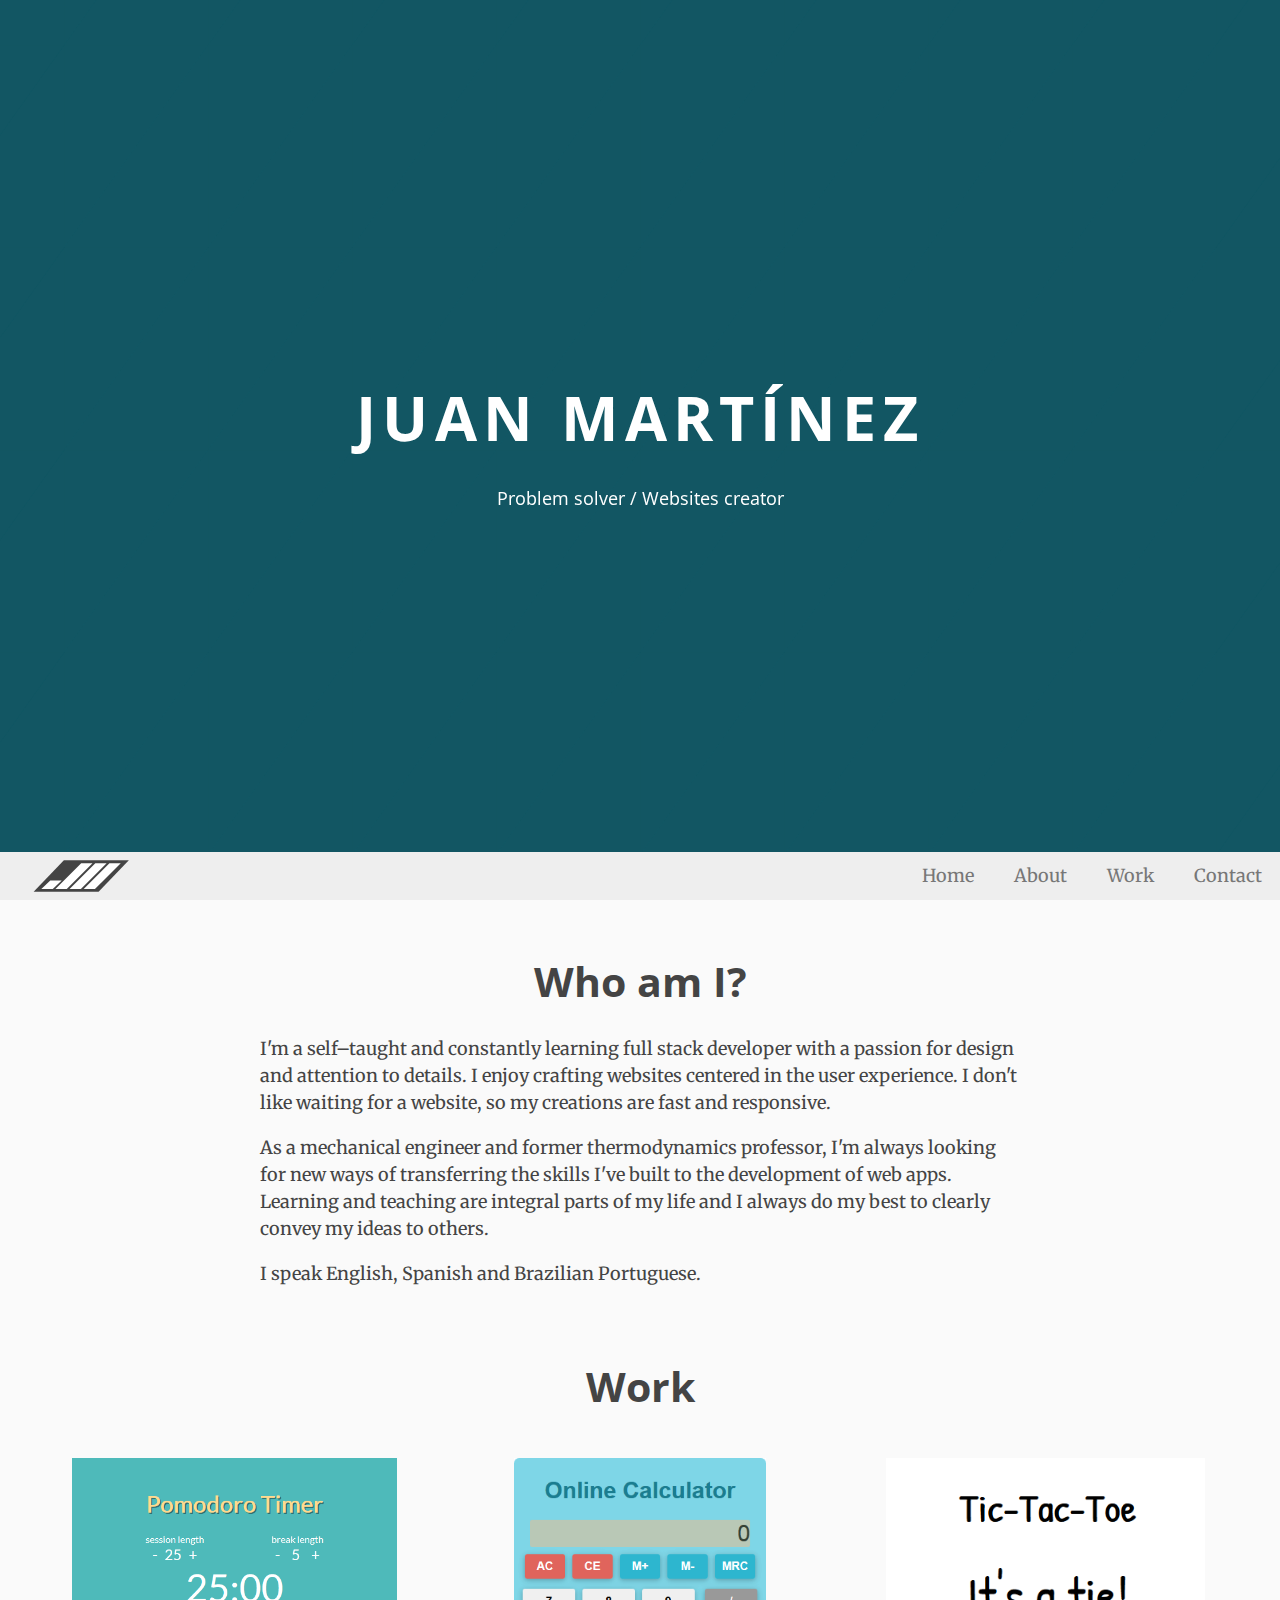
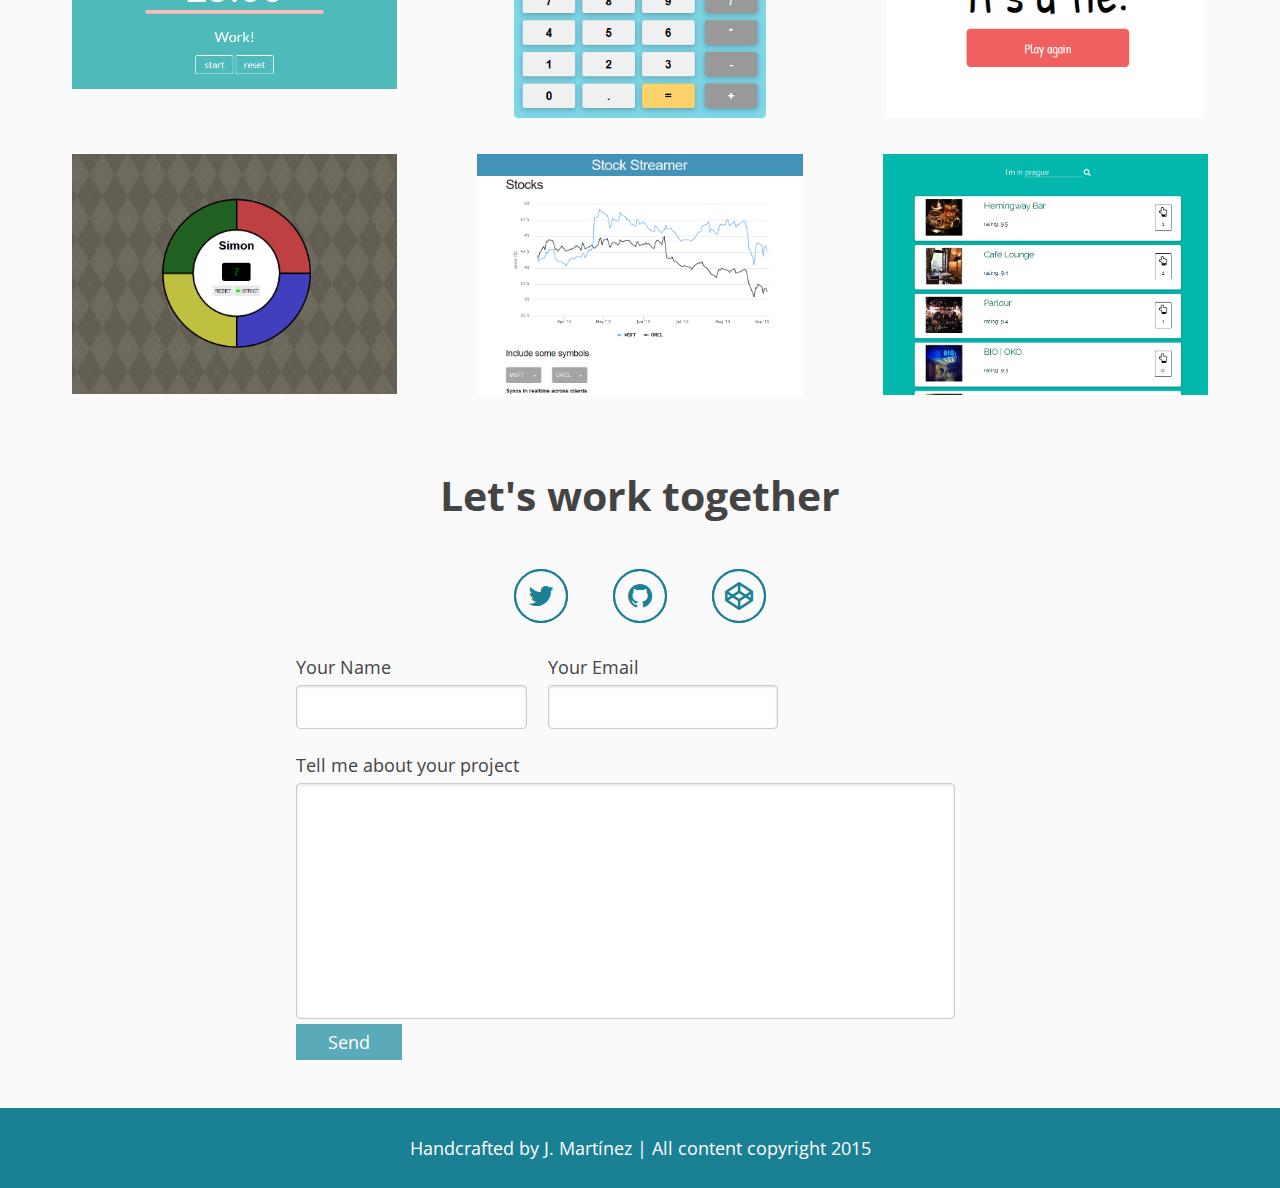
==== index.html @ 4011b350 "first commit" ====
<!DOCTYPE html>
<html>

  <head>
  <meta charset="utf-8">
  <meta http-equiv="X-UA-Compatible" content="IE=edge">
  <meta name="viewport" content="width=device-width, initial-scale=1">

  <title>Juan Martínez</title>
  <meta name="description" content="Portfolio of Juan Martínez. Problem Solver, full stack developer.
">

  <link rel="stylesheet" href="/css/styles.css">
  <!--[if lte IE 8]>
    <link rel="stylesheet" href="http://yui.yahooapis.com/pure/0.6.0/grids-responsive-old-ie-min.css">
  <![endif]-->
  <!--[if gt IE 8]><!-->
    <link rel="stylesheet" href="/css/grids-responsive-min.css">
  <!--<![endif]-->
  <!--link href='https://fonts.googleapis.com/css?family=PT+Serif|Open+Sans:400,700' rel='stylesheet' type='text/css'-->
  <link href='https://fonts.googleapis.com/css?family=Merriweather:300|Open+Sans:400,700' rel='stylesheet' type='text/css'>
  <link rel="canonical" href="http://yourdomain.com/">
  <link rel="alternate" type="application/rss+xml" title="Juan Martínez" href="http://yourdomain.com/feed.xml" />
</head>


  <body>

    <header>
  <div id="container" class="container">
    <div id="output" class="container"></div>
  </div>
  <div class="banner-overlay">
    <div class="banner">
      <h1 class="name">Juan Martínez</h1>
      <p>
        Problem solver / Websites creator
      </p>
    </div>
  </div>
</header>

    <!--div class="page-content"-->
      <div class="wrapper">
        <div class="main">
  <input type="checkbox" id="menu"/>
  <label class="menu-button" for="menu"></label>
  <div class="navbar-spacer"></div>
  <nav class="navbar pure-menu pure-menu-horizontal">
    <ul class="pure-menu-list">
      <li class="pure-menu-item"><a href="#" class="pure-menu-link">Home</a></li>
      <li class="pure-menu-item"><a href="#about" class="pure-menu-link">About</a></li>
      <li class="pure-menu-item"><a href="#work" class="pure-menu-link">Work</a></li>
      <li class="pure-menu-item"><a href="#contact" class="pure-menu-link">Contact</a></li>
    </ul>
    <a href="#"> <svg id="svg2" xmlns="http://www.w3.org/2000/svg" height="54.133" width="162.53" xmlns:xlink="http://www.w3.org/1999/xlink" viewBox="0 0 162.52621 54.132851">
 <g id="layer1" transform="translate(-22.409 -928.21)">
  <rect id="logobg" transform="matrix(1 0 -.69126 .72261 0 0)" height="74.041" width="109.87" stroke="#000" y="1285" x="962.57" stroke-width=".87259"/>
  <rect id="logobar" fill-rule="evenodd" transform="matrix(1 0 -.70455 .70966 0 0)" height="61.839" width="19.128" y="1315.5" x="1030.4" fill="#fff"/>
  <use id="use3367" xlink:href="#logobar" transform="translate(23.878 .0000041703)" height="100%" width="100%" y="0" x="0"/>
  <use id="use3371" xlink:href="#logobar" transform="matrix(1.0104 0 .65918 .33476 -668.79 650.21)" height="100%" width="100%" y="0" x="0" stroke-width="1.7195"/>
  <use id="use3375" xlink:href="#logobar" transform="translate(47.757 .0000041703)" height="100%" width="100%" y="0" x="0"/>
 </g>
</svg>
 </a>
  </nav>

  <section class="pure-g content">
  <div class="pure-u-1">
    <h2 id="about">Who am I?</h2>
      <p>
        I'm a self–taught and constantly learning full stack developer with a
        passion for design and attention to details. I enjoy crafting websites
        centered in the user experience. I don't like waiting for a website,
        so my creations are fast and responsive.
      </p>
      <p>
        As a mechanical engineer and former thermodynamics professor, I'm always
        looking for new ways of transferring the skills I've built to the development
        of web apps. Learning and teaching are integral parts of my life and
        I always do my best to clearly convey my ideas to others.
      </p>
      <p>
        I speak English, Spanish and Brazilian Portuguese.
      </p>
  </div>
</section>

  <section class="pure-g">
  <div class="pure-u-1">
    <h2 id="work">Work</h2>
  </div>

  <div class="work pure-g">
    
    <div class="pure-u-1 pure-u-md-1-2 pure-u-lg-1-3">
      <figure>
        <a href="http://codepen.io/jbmartinez/full/bdORzL">
          <img src="assets/img/demos/pomodoro.png" alt="Pomodoro timer" class="pure-img" />
          <figcaption>Pomodoro timer</figcaption>
        </a>
      </figure>
    </div>
    
    <div class="pure-u-1 pure-u-md-1-2 pure-u-lg-1-3">
      <figure>
        <a href="http://codepen.io/jbmartinez/full/rVPJLM">
          <img src="assets/img/demos/calculator.png" alt="On line calculator" class="pure-img" />
          <figcaption>On line calculator</figcaption>
        </a>
      </figure>
    </div>
    
    <div class="pure-u-1 pure-u-md-1-2 pure-u-lg-1-3">
      <figure>
        <a href="http://codepen.io/jbmartinez/full/rVbvbg">
          <img src="assets/img/demos/tic-tac-toe2.png" alt="Tic-tac-toe game" class="pure-img" />
          <figcaption>Tic-tac-toe game</figcaption>
        </a>
      </figure>
    </div>
    
    <div class="pure-u-1 pure-u-md-1-2 pure-u-lg-1-3">
      <figure>
        <a href="http://codepen.io/jbmartinez/full/xGNBVq">
          <img src="assets/img/demos/simon.png" alt="Simon game clone" class="pure-img" />
          <figcaption>Simon game clone</figcaption>
        </a>
      </figure>
    </div>
    
    <div class="pure-u-1 pure-u-md-1-2 pure-u-lg-1-3">
      <figure>
        <a href="http://fcc-stockstreamer.herokuapp.com">
          <img src="assets/img/demos/stocks.png" alt="Stock market" class="pure-img" />
          <figcaption>Stock market</figcaption>
        </a>
      </figure>
    </div>
    
    <div class="pure-u-1 pure-u-md-1-2 pure-u-lg-1-3">
      <figure>
        <a href="http://fcc-wgotonight.herokuapp.com/">
          <img src="assets/img/demos/wgot.png" alt="Social nightlife app" class="pure-img" />
          <figcaption>Social nightlife app</figcaption>
        </a>
      </figure>
    </div>
    
  </div>
</section>
  
  <section class="contact content pure-g">
  <div class="pure-u-1">
    <h2 id="contact">Let's work together</h2>
    <div class="social-links">
      
      <a href="https://twitter.com/_jmartinez" class="icon-twitter"></a>
      
      <a href="https://github.com/jbmartinez" class="icon-github"></a>
      
      <a href="http://codepen.io/jbmartinez" class="icon-codepen"></a>
      
    </div>

    <form class="contact-form pure-form pure-form-stacked" id="contactform" method="POST">
      <div class="pure-g">
        <fieldset>
          <div class="pure-u-1 pure-u-md-1-2">
            <label for="name">Your Name</label>
            <input type="text" name="name" id="name" class="pure-u-22-24">
          </div>
          <div class="pure-u-1 pure-u-md-1-2">
            <label for="email">Your Email</label>
            <input type="email" name="_replyto" id="email" class="pure-u-22-24">
          </div>
        </fieldset>
        <div class="pure-u-1">
          <label for="message">Tell me about your project</label>
          <textarea name="message" id="message" rows="8" class="pure-u-23-24"></textarea>
        </div>
        <input type="hidden" name="_subject" value="Project proposal" />
        <input type="text" name="_gotcha" style="display:none" />
        <input type="submit" value="Send">
      </div>
    </form>
    <script>
      (function() {
        var contactform =  document.getElementById('contactform');
        contactform.setAttribute('action', '//formspree.io/' + 'jbm.public' + '@' + 'yahoo' + '.' + 'com');
      })();
    </script>
  </div>
</section>

</div>

      </div>
    <!--/div-->

    <footer>
  <p class="copyright">Handcrafted by J. Martínez | All content copyright 2015</p>
</footer>

    <script src="https://cdnjs.cloudflare.com/ajax/libs/jquery/2.1.3/jquery.min.js" charset="utf-8"></script>
    <script type="text/javascript" src="/assets/js/script.js"></script>

  </body>

</html>
---- css/styles.css ----
/*! normalize.css v3.0.2 | MIT License | git.io/normalize */html{font-family:sans-serif;-ms-text-size-adjust:100%;-webkit-text-size-adjust:100%}body{margin:0}article,aside,details,figcaption,figure,footer,header,hgroup,main,menu,nav,section,summary{display:block}audio,canvas,progress,video{display:inline-block;vertical-align:baseline}audio:not([controls]){display:none;height:0}[hidden],template{display:none}a{background-color:transparent}a:active,a:hover{outline:0}abbr[title]{border-bottom:1px dotted}b,strong{font-weight:bold}dfn{font-style:italic}h1{font-size:2em;margin:0.67em 0}mark{background:#ff0;color:#000}small{font-size:80%}sub,sup{font-size:75%;line-height:0;position:relative;vertical-align:baseline}sup{top:-0.5em}sub{bottom:-0.25em}img{border:0}svg:not(:root){overflow:hidden}figure{margin:1em 40px}hr{-moz-box-sizing:content-box;box-sizing:content-box;height:0}pre{overflow:auto}code,kbd,pre,samp{font-family:monospace, monospace;font-size:1em}button,input,optgroup,select,textarea{color:inherit;font:inherit;margin:0}button{overflow:visible}button,select{text-transform:none}button,html input[type="button"],input[type="reset"],input[type="submit"]{-webkit-appearance:button;cursor:pointer}button[disabled],html input[disabled]{cursor:default}button::-moz-focus-inner,input::-moz-focus-inner{border:0;padding:0}input{line-height:normal}input[type="checkbox"],input[type="radio"]{-moz-box-sizing:border-box;box-sizing:border-box;padding:0}input[type="number"]::-webkit-inner-spin-button,input[type="number"]::-webkit-outer-spin-button{height:auto}input[type="search"]{-webkit-appearance:textfield;-moz-box-sizing:content-box;box-sizing:content-box}input[type="search"]::-webkit-search-cancel-button,input[type="search"]::-webkit-search-decoration{-webkit-appearance:none}fieldset{border:1px solid #c0c0c0;margin:0 2px;padding:0.35em 0.625em 0.75em}legend{border:0;padding:0}textarea{overflow:auto}optgroup{font-weight:bold}table{border-collapse:collapse;border-spacing:0}td,th{padding:0}.hidden,[hidden]{display:none !important}.pure-img{max-width:100%;height:auto;display:block}.pure-u-1,.pure-u-1-1,.pure-u-1-2,.pure-u-1-3,.pure-u-2-3,.pure-u-1-4,.pure-u-3-4,.pure-u-1-5,.pure-u-2-5,.pure-u-3-5,.pure-u-4-5,.pure-u-5-5,.pure-u-1-6,.pure-u-5-6,.pure-u-1-8,.pure-u-3-8,.pure-u-5-8,.pure-u-7-8,.pure-u-1-12,.pure-u-5-12,.pure-u-7-12,.pure-u-11-12,.pure-u-1-24,.pure-u-2-24,.pure-u-3-24,.pure-u-4-24,.pure-u-5-24,.pure-u-6-24,.pure-u-7-24,.pure-u-8-24,.pure-u-9-24,.pure-u-10-24,.pure-u-11-24,.pure-u-12-24,.pure-u-13-24,.pure-u-14-24,.pure-u-15-24,.pure-u-16-24,.pure-u-17-24,.pure-u-18-24,.pure-u-19-24,.pure-u-20-24,.pure-u-21-24,.pure-u-22-24,.pure-u-23-24,.pure-u-24-24{display:inline-block;*display:inline;zoom:1;letter-spacing:normal;word-spacing:normal;vertical-align:top;text-rendering:auto}.pure-u-1-24{width:4.1667%;*width:4.1357%}.pure-u-1-12,.pure-u-2-24{width:8.3333%;*width:8.3023%}.pure-u-1-8,.pure-u-3-24{width:12.5%;*width:12.469%}.pure-u-1-6,.pure-u-4-24{width:16.6667%;*width:16.6357%}.pure-u-1-5{width:20%;*width:19.969%}.pure-u-5-24{width:20.8333%;*width:20.8023%}.pure-u-1-4,.pure-u-6-24{width:25%;*width:24.969%}.pure-u-7-24{width:29.1667%;*width:29.1357%}.pure-u-1-3,.pure-u-8-24{width:33.3333%;*width:33.3023%}.pure-u-3-8,.pure-u-9-24{width:37.5%;*width:37.469%}.pure-u-2-5{width:40%;*width:39.969%}.pure-u-5-12,.pure-u-10-24{width:41.6667%;*width:41.6357%}.pure-u-11-24{width:45.8333%;*width:45.8023%}.pure-u-1-2,.pure-u-12-24{width:50%;*width:49.969%}.pure-u-13-24{width:54.1667%;*width:54.1357%}.pure-u-7-12,.pure-u-14-24{width:58.3333%;*width:58.3023%}.pure-u-3-5{width:60%;*width:59.969%}.pure-u-5-8,.pure-u-15-24{width:62.5%;*width:62.469%}.pure-u-2-3,.pure-u-16-24{width:66.6667%;*width:66.6357%}.pure-u-17-24{width:70.8333%;*width:70.8023%}.pure-u-3-4,.pure-u-18-24{width:75%;*width:74.969%}.pure-u-19-24{width:79.1667%;*width:79.1357%}.pure-u-4-5{width:80%;*width:79.969%}.pure-u-5-6,.pure-u-20-24{width:83.3333%;*width:83.3023%}.pure-u-7-8,.pure-u-21-24{width:87.5%;*width:87.469%}.pure-u-11-12,.pure-u-22-24{width:91.6667%;*width:91.6357%}.pure-u-23-24{width:95.8333%;*width:95.8023%}.pure-u-1,.pure-u-1-1,.pure-u-5-5,.pure-u-24-24{width:100%}.pure-g{letter-spacing:-0.31em;*letter-spacing:normal;*word-spacing:-0.43em;text-rendering:optimizespeed;font-family:FreeSans,Arimo,"Droid Sans",Helvetica,Arial,sans-serif;display:-webkit-flex;-webkit-flex-flow:row wrap;display:-ms-flexbox;-ms-flex-flow:row wrap;-ms-align-content:flex-start;-webkit-align-content:flex-start;-ms-flex-line-pack:start;align-content:flex-start}.opera-only :-o-prefocus,.pure-g{word-spacing:-0.43em}.pure-u{display:inline-block;*display:inline;zoom:1;letter-spacing:normal;word-spacing:normal;vertical-align:top;text-rendering:auto}.pure-g [class*="pure-u"]{font-family:sans-serif}.pure-form input[type="text"],.pure-form input[type="password"],.pure-form input[type="email"],.pure-form input[type="url"],.pure-form input[type="date"],.pure-form input[type="month"],.pure-form input[type="time"],.pure-form input[type="datetime"],.pure-form input[type="datetime-local"],.pure-form input[type="week"],.pure-form input[type="number"],.pure-form input[type="search"],.pure-form input[type="tel"],.pure-form input[type="color"],.pure-form select,.pure-form textarea{padding:0.5em 0.6em;display:inline-block;border:1px solid #ccc;box-shadow:inset 0 1px 3px #ddd;border-radius:4px;vertical-align:middle;-moz-box-sizing:border-box;box-sizing:border-box}.pure-form input:not([type]){padding:0.5em 0.6em;display:inline-block;border:1px solid #ccc;box-shadow:inset 0 1px 3px #ddd;border-radius:4px;-moz-box-sizing:border-box;box-sizing:border-box}.pure-form input[type="color"]{padding:0.2em 0.5em}.pure-form input[type="text"]:focus,.pure-form input[type="password"]:focus,.pure-form input[type="email"]:focus,.pure-form input[type="url"]:focus,.pure-form input[type="date"]:focus,.pure-form input[type="month"]:focus,.pure-form input[type="time"]:focus,.pure-form input[type="datetime"]:focus,.pure-form input[type="datetime-local"]:focus,.pure-form input[type="week"]:focus,.pure-form input[type="number"]:focus,.pure-form input[type="search"]:focus,.pure-form input[type="tel"]:focus,.pure-form input[type="color"]:focus,.pure-form select:focus,.pure-form textarea:focus{outline:0;border-color:#129fea}.pure-form input:not([type]):focus{outline:0;border-color:#129fea}.pure-form input[type="file"]:focus,.pure-form input[type="radio"]:focus,.pure-form input[type="checkbox"]:focus{outline:thin solid #129fea;outline:1px auto #129fea}.pure-form .pure-checkbox,.pure-form .pure-radio{margin:0.5em 0;display:block}.pure-form input[type="text"][disabled],.pure-form input[type="password"][disabled],.pure-form input[type="email"][disabled],.pure-form input[type="url"][disabled],.pure-form input[type="date"][disabled],.pure-form input[type="month"][disabled],.pure-form input[type="time"][disabled],.pure-form input[type="datetime"][disabled],.pure-form input[type="datetime-local"][disabled],.pure-form input[type="week"][disabled],.pure-form input[type="number"][disabled],.pure-form input[type="search"][disabled],.pure-form input[type="tel"][disabled],.pure-form input[type="color"][disabled],.pure-form select[disabled],.pure-form textarea[disabled]{cursor:not-allowed;background-color:#eaeded;color:#cad2d3}.pure-form input:not([type])[disabled]{cursor:not-allowed;background-color:#eaeded;color:#cad2d3}.pure-form input[readonly],.pure-form select[readonly],.pure-form textarea[readonly]{background-color:#eee;color:#777;border-color:#ccc}.pure-form input:focus:invalid,.pure-form textarea:focus:invalid,.pure-form select:focus:invalid{color:#b94a48;border-color:#e9322d}.pure-form input[type="file"]:focus:invalid:focus,.pure-form input[type="radio"]:focus:invalid:focus,.pure-form input[type="checkbox"]:focus:invalid:focus{outline-color:#e9322d}.pure-form select{height:2.25em;border:1px solid #ccc;background-color:white}.pure-form select[multiple]{height:auto}.pure-form label{margin:0.5em 0 0.2em}.pure-form fieldset{margin:0;padding:0.35em 0 0.75em;border:0}.pure-form legend{display:block;width:100%;padding:0.3em 0;margin-bottom:0.3em;color:#333;border-bottom:1px solid #e5e5e5}.pure-form-stacked input[type="text"],.pure-form-stacked input[type="password"],.pure-form-stacked input[type="email"],.pure-form-stacked input[type="url"],.pure-form-stacked input[type="date"],.pure-form-stacked input[type="month"],.pure-form-stacked input[type="time"],.pure-form-stacked input[type="datetime"],.pure-form-stacked input[type="datetime-local"],.pure-form-stacked input[type="week"],.pure-form-stacked input[type="number"],.pure-form-stacked input[type="search"],.pure-form-stacked input[type="tel"],.pure-form-stacked input[type="color"],.pure-form-stacked input[type="file"],.pure-form-stacked select,.pure-form-stacked label,.pure-form-stacked textarea{display:block;margin:0.25em 0}.pure-form-stacked input:not([type]){display:block;margin:0.25em 0}.pure-form-aligned input,.pure-form-aligned textarea,.pure-form-aligned select,.pure-form-aligned .pure-help-inline,.pure-form-message-inline{display:inline-block;*display:inline;*zoom:1;vertical-align:middle}.pure-form-aligned textarea{vertical-align:top}.pure-form-aligned .pure-control-group{margin-bottom:0.5em}.pure-form-aligned .pure-control-group label{text-align:right;display:inline-block;vertical-align:middle;width:10em;margin:0 1em 0 0}.pure-form-aligned .pure-controls{margin:1.5em 0 0 11em}.pure-form input.pure-input-rounded,.pure-form .pure-input-rounded{border-radius:2em;padding:0.5em 1em}.pure-form .pure-group fieldset{margin-bottom:10px}.pure-form .pure-group input,.pure-form .pure-group textarea{display:block;padding:10px;margin:0 0 -1px;border-radius:0;position:relative;top:-1px}.pure-form .pure-group input:focus,.pure-form .pure-group textarea:focus{z-index:3}.pure-form .pure-group input:first-child,.pure-form .pure-group textarea:first-child{top:1px;border-radius:4px 4px 0 0;margin:0}.pure-form .pure-group input:first-child:last-child,.pure-form .pure-group textarea:first-child:last-child{top:1px;border-radius:4px;margin:0}.pure-form .pure-group input:last-child,.pure-form .pure-group textarea:last-child{top:-2px;border-radius:0 0 4px 4px;margin:0}.pure-form .pure-group button{margin:0.35em 0}.pure-form .pure-input-1{width:100%}.pure-form .pure-input-3-4{width:75%}.pure-form .pure-input-2-3{width:66%}.pure-form .pure-input-1-2{width:50%}.pure-form .pure-input-1-3{width:33%}.pure-form .pure-input-1-4{width:25%}.pure-form .pure-help-inline,.pure-form-message-inline{display:inline-block;padding-left:0.3em;color:#666;vertical-align:middle;font-size:0.875em}.pure-form-message{display:block;color:#666;font-size:0.875em}@media only screen and (max-width: 480px){.pure-form button[type="submit"]{margin:0.7em 0 0}.pure-form input:not([type]),.pure-form input[type="text"],.pure-form input[type="password"],.pure-form input[type="email"],.pure-form input[type="url"],.pure-form input[type="date"],.pure-form input[type="month"],.pure-form input[type="time"],.pure-form input[type="datetime"],.pure-form input[type="datetime-local"],.pure-form input[type="week"],.pure-form input[type="number"],.pure-form input[type="search"],.pure-form input[type="tel"],.pure-form input[type="color"],.pure-form label{margin-bottom:0.3em;display:block}.pure-group input[type="text"],.pure-group input[type="password"],.pure-group input:not([type]),.pure-group input[type="email"],.pure-group input[type="url"],.pure-group input[type="date"],.pure-group input[type="month"],.pure-group input[type="time"],.pure-group input[type="datetime"],.pure-group input[type="datetime-local"],.pure-group input[type="week"],.pure-group input[type="number"],.pure-group input[type="search"],.pure-group input[type="tel"],.pure-group input[type="color"]{margin-bottom:0}.pure-form-aligned .pure-control-group label{margin-bottom:0.3em;text-align:left;display:block;width:100%}.pure-form-aligned .pure-controls{margin:1.5em 0 0 0}.pure-form .pure-help-inline,.pure-form-message-inline,.pure-form-message{display:block;font-size:0.75em;padding:0.2em 0 0.8em}}.pure-menu{-moz-box-sizing:border-box;box-sizing:border-box}.pure-menu-fixed{position:fixed;left:0;top:0;z-index:3}.pure-menu-list,.pure-menu-item{position:relative}.pure-menu-list{list-style:none;margin:0;padding:0}.pure-menu-item{padding:0;margin:0;height:100%}.pure-menu-link,.pure-menu-heading{display:block;text-decoration:none;white-space:nowrap}.pure-menu-horizontal{width:100%;white-space:nowrap}.pure-menu-horizontal .pure-menu-list{display:inline-block;float:right}.pure-menu-horizontal .pure-menu-item,.pure-menu-horizontal .pure-menu-heading,.pure-menu-horizontal .pure-menu-separator{display:inline-block;*display:inline;zoom:1;vertical-align:middle}.pure-menu-separator{background-color:#ccc;height:1px;margin:.3em 0}.pure-menu-horizontal .pure-menu-separator{width:1px;height:1.3em;margin:0 0.3em}.pure-menu-heading{text-transform:uppercase;color:#565d64}.pure-menu-link{color:#777}.pure-menu-children{background-color:#fff}.pure-menu-link,.pure-menu-disabled,.pure-menu-heading{padding:.5em 1em}.pure-menu-disabled{opacity:.5}.pure-menu-disabled .pure-menu-link:hover{background-color:transparent}.pure-menu-active>.pure-menu-link,.pure-menu-link:hover,.pure-menu-link:focus{background-color:#eee}.pure-menu-selected .pure-menu-link,.pure-menu-selected .pure-menu-link:visited{color:#000}body{font-size:1.125rem;line-height:1.6875rem;-webkit-font-variant-ligatures:common-ligatures;-moz-font-variant-ligatures:common-ligatures;font-variant-ligatures:common-ligatures}h1{font-size:3.8125rem;line-height:5.0625rem;margin-top:3.375rem;margin-bottom:1.6875rem}h2{font-size:2.5625rem;line-height:3.375rem;margin-top:3.375rem;margin-bottom:1.6875rem}h3{font-size:1.6875rem;line-height:1.6875rem;margin-top:1.6875rem;margin-bottom:1.6875rem}h4{font-size:1.125rem;line-height:1.6875rem;margin-top:1.6875rem;margin-bottom:1.6875rem}@media screen and (max-width: 768px){body{font-size:1rem;line-height:1.5rem}h1{font-size:3.375rem;line-height:4.5rem;margin-top:3rem;margin-bottom:1.5rem}h2{font-size:2.25rem;line-height:3rem;margin-top:3rem;margin-bottom:1.5rem}h3{font-size:1.5rem;line-height:1.5rem;margin-top:1.5rem;margin-bottom:1.5rem}h4{font-size:1rem;line-height:1.5rem;margin-top:1.5rem;margin-bottom:1.5rem}}#menu{display:none}.navbar,.navbar-spacer{display:block;width:100%;height:3rem;background:#eee;z-index:99;border-top:1px solid #eee;border-bottom:1px solid #eee}.navbar svg{margin-top:0.4em;height:2rem}.navbar svg #logobg{fill:#444;stroke:none}.navbar-spacer{display:none}.has-docked-nav .navbar{position:fixed;top:0;left:0}.has-docked-nav .navbar-spacer{display:block}@media screen and (max-width: 768px){.navbar{visibility:hidden}.navbar-spacer{display:none}.navbar svg{display:none}.pure-menu-list{position:absolute;top:50%;left:50%;-webkit-transform:translate(-50%, -50%);-ms-transform:translate(-50%, -50%);transform:translate(-50%, -50%)}.pure-menu-item{display:block !important;text-transform:uppercase;text-align:center;font-size:1.6875rem}.menu-button{position:fixed;top:2rem;right:1rem;z-index:300}.menu-button,.menu-button:before,.menu-button:after{cursor:pointer;border-radius:1px;height:4px;width:28px;background:#444;display:block;content:"";-webkit-transition:all 0.3s ease-in-out;transition:all 0.3s ease-in-out}.menu-button:before{top:-8px;position:absolute}.menu-button:after{bottom:-8px;position:absolute}#menu:checked+label{background-color:transparent}#menu:checked+label:before,#menu:checked+label:after{top:0}#menu:checked+label:before{-webkit-transform:rotate(45deg);-ms-transform:rotate(45deg);transform:rotate(45deg)}#menu:checked+label:after{-webkit-transform:rotate(-45deg);-ms-transform:rotate(-45deg);transform:rotate(-45deg)}#menu:checked ~ .navbar{position:fixed;height:auto;top:0;left:0;bottom:0;right:0;visibility:visible}}html,button,input,select,textarea,.pure-g [class*="pure-u"]{font-family:"Open Sans",sans-serif}p,.bar,ul,ol{font-family:"Merriweather",Georgia,serif}h2{text-align:center}header{background:#1A8094;z-index:-5;text-align:center;position:fixed;height:calc(100vh - 3rem);width:100%;max-width:1520px;color:#fff}@media screen and (max-width: 768px){header{height:100vh}}.banner-overlay{position:relative;display:block;height:100%;width:100%}.banner{position:absolute;left:50%;top:50%;-webkit-transform:translate(-50%, -50%);-ms-transform:translate(-50%, -50%);transform:translate(-50%, -50%)}.banner .name{text-transform:uppercase;letter-spacing:0.1em}.banner p{font-family:"Open Sans",sans-serif}.container{position:fixed;height:100vh;width:100%}.main{position:relative;top:calc(100vh - 3rem);background-color:#FAFAFA;color:#444;padding-bottom:3rem}.main section{padding:0 2rem}@media screen and (max-width: 768px){.main{top:100vh}}.content{max-width:760px;margin:0 auto}.work figure{position:relative;overflow:hidden;cursor:pointer}.work figure img{display:block;max-height:260px;margin:0 auto;-webkit-transform:scale(1);-ms-transform:scale(1);transform:scale(1);-webkit-transition:-webkit-transform 0.3s ease-in-out;transition:transform 0.3s ease-in-out}.work figure figcaption{position:absolute;bottom:10px;left:-100%;background:#000;color:#fff;padding:2px 8px;font-size:14px;-webkit-transition:all 0.3s ease-in-out;transition:all 0.3s ease-in-out}.work figure:hover figcaption{left:0%}.work figure:hover img{-webkit-transform:scale(1.05);-ms-transform:scale(1.05);transform:scale(1.05)}.contact-form{padding:0px 2em}.contact-form textarea{resize:none;word-wrap:break-word}.contact-form [type="submit"]{border:none;outline:none;background:#5AAAB9;color:#fff;padding:0.4rem 2rem;-webkit-transition:all 0.3s;transition:all 0.3s}.contact-form [type="submit"]:hover{background:#1A8094}.social-links{text-align:center}.social-links a{display:inline-block;border:2px solid #1A8094;width:50px;height:50px;line-height:50px;color:#1A8094;border-radius:50%;text-decoration:none;font-size:28px;margin:20px;position:relative}.social-links a:after{content:"";display:block;position:absolute;top:0;left:0;bottom:0;right:0;border:2px solid #1A8094;border-radius:50%;margin:-2px;opacity:1;-webkit-transition:all 0.3s;transition:all 0.3s}.social-links a:hover:after{-webkit-transform:scale(1.5);-ms-transform:scale(1.5);transform:scale(1.5);opacity:0}@font-face{font-family:"icomoon";src:url([data-uri]) format("truetype"),url([data-uri]) format("woff");font-weight:normal;font-style:normal}[class^="icon-"],[class*=" icon-"]{font-family:"icomoon";line-height:1;speak:none;display:block;margin-top:1px;-webkit-font-smoothing:antialiased;-moz-osx-font-smoothing:grayscale}.icon-envelope-o:before{content:"\f003"}.icon-twitter:before{content:"\f099"}.icon-github:before{content:"\f09b"}.icon-google-plus:before{content:"\f0d5"}.icon-linkedin:before{content:"\f0e1"}.icon-youtube-play:before{content:"\f16a"}.icon-codepen:before{content:"\f1cb"}.icon-paper-plane-o:before{content:"\f1d9"}.wrapper{margin-bottom:3rem}footer{position:relative;background:#1A8094;top:calc(100vh - 6rem);height:5rem;width:100%;text-align:center;color:#FFF}footer p{position:relative;-webkit-transform:translateY(-50%);-ms-transform:translateY(-50%);transform:translateY(-50%);top:50%;font-family:"Open Sans",sans-serif}
---- css/grids-responsive-min.css ----
/*!
Pure v0.6.0
Copyright 2014 Yahoo! Inc. All rights reserved.
Licensed under the BSD License.
https://github.com/yahoo/pure/blob/master/LICENSE.md
*/
@media screen and (min-width:35.5em){.pure-u-sm-1,.pure-u-sm-1-1,.pure-u-sm-1-2,.pure-u-sm-1-3,.pure-u-sm-2-3,.pure-u-sm-1-4,.pure-u-sm-3-4,.pure-u-sm-1-5,.pure-u-sm-2-5,.pure-u-sm-3-5,.pure-u-sm-4-5,.pure-u-sm-5-5,.pure-u-sm-1-6,.pure-u-sm-5-6,.pure-u-sm-1-8,.pure-u-sm-3-8,.pure-u-sm-5-8,.pure-u-sm-7-8,.pure-u-sm-1-12,.pure-u-sm-5-12,.pure-u-sm-7-12,.pure-u-sm-11-12,.pure-u-sm-1-24,.pure-u-sm-2-24,.pure-u-sm-3-24,.pure-u-sm-4-24,.pure-u-sm-5-24,.pure-u-sm-6-24,.pure-u-sm-7-24,.pure-u-sm-8-24,.pure-u-sm-9-24,.pure-u-sm-10-24,.pure-u-sm-11-24,.pure-u-sm-12-24,.pure-u-sm-13-24,.pure-u-sm-14-24,.pure-u-sm-15-24,.pure-u-sm-16-24,.pure-u-sm-17-24,.pure-u-sm-18-24,.pure-u-sm-19-24,.pure-u-sm-20-24,.pure-u-sm-21-24,.pure-u-sm-22-24,.pure-u-sm-23-24,.pure-u-sm-24-24{display:inline-block;*display:inline;zoom:1;letter-spacing:normal;word-spacing:normal;vertical-align:top;text-rendering:auto}.pure-u-sm-1-24{width:4.1667%;*width:4.1357%}.pure-u-sm-1-12,.pure-u-sm-2-24{width:8.3333%;*width:8.3023%}.pure-u-sm-1-8,.pure-u-sm-3-24{width:12.5%;*width:12.469%}.pure-u-sm-1-6,.pure-u-sm-4-24{width:16.6667%;*width:16.6357%}.pure-u-sm-1-5{width:20%;*width:19.969%}.pure-u-sm-5-24{width:20.8333%;*width:20.8023%}.pure-u-sm-1-4,.pure-u-sm-6-24{width:25%;*width:24.969%}.pure-u-sm-7-24{width:29.1667%;*width:29.1357%}.pure-u-sm-1-3,.pure-u-sm-8-24{width:33.3333%;*width:33.3023%}.pure-u-sm-3-8,.pure-u-sm-9-24{width:37.5%;*width:37.469%}.pure-u-sm-2-5{width:40%;*width:39.969%}.pure-u-sm-5-12,.pure-u-sm-10-24{width:41.6667%;*width:41.6357%}.pure-u-sm-11-24{width:45.8333%;*width:45.8023%}.pure-u-sm-1-2,.pure-u-sm-12-24{width:50%;*width:49.969%}.pure-u-sm-13-24{width:54.1667%;*width:54.1357%}.pure-u-sm-7-12,.pure-u-sm-14-24{width:58.3333%;*width:58.3023%}.pure-u-sm-3-5{width:60%;*width:59.969%}.pure-u-sm-5-8,.pure-u-sm-15-24{width:62.5%;*width:62.469%}.pure-u-sm-2-3,.pure-u-sm-16-24{width:66.6667%;*width:66.6357%}.pure-u-sm-17-24{width:70.8333%;*width:70.8023%}.pure-u-sm-3-4,.pure-u-sm-18-24{width:75%;*width:74.969%}.pure-u-sm-19-24{width:79.1667%;*width:79.1357%}.pure-u-sm-4-5{width:80%;*width:79.969%}.pure-u-sm-5-6,.pure-u-sm-20-24{width:83.3333%;*width:83.3023%}.pure-u-sm-7-8,.pure-u-sm-21-24{width:87.5%;*width:87.469%}.pure-u-sm-11-12,.pure-u-sm-22-24{width:91.6667%;*width:91.6357%}.pure-u-sm-23-24{width:95.8333%;*width:95.8023%}.pure-u-sm-1,.pure-u-sm-1-1,.pure-u-sm-5-5,.pure-u-sm-24-24{width:100%}}@media screen and (min-width:48em){.pure-u-md-1,.pure-u-md-1-1,.pure-u-md-1-2,.pure-u-md-1-3,.pure-u-md-2-3,.pure-u-md-1-4,.pure-u-md-3-4,.pure-u-md-1-5,.pure-u-md-2-5,.pure-u-md-3-5,.pure-u-md-4-5,.pure-u-md-5-5,.pure-u-md-1-6,.pure-u-md-5-6,.pure-u-md-1-8,.pure-u-md-3-8,.pure-u-md-5-8,.pure-u-md-7-8,.pure-u-md-1-12,.pure-u-md-5-12,.pure-u-md-7-12,.pure-u-md-11-12,.pure-u-md-1-24,.pure-u-md-2-24,.pure-u-md-3-24,.pure-u-md-4-24,.pure-u-md-5-24,.pure-u-md-6-24,.pure-u-md-7-24,.pure-u-md-8-24,.pure-u-md-9-24,.pure-u-md-10-24,.pure-u-md-11-24,.pure-u-md-12-24,.pure-u-md-13-24,.pure-u-md-14-24,.pure-u-md-15-24,.pure-u-md-16-24,.pure-u-md-17-24,.pure-u-md-18-24,.pure-u-md-19-24,.pure-u-md-20-24,.pure-u-md-21-24,.pure-u-md-22-24,.pure-u-md-23-24,.pure-u-md-24-24{display:inline-block;*display:inline;zoom:1;letter-spacing:normal;word-spacing:normal;vertical-align:top;text-rendering:auto}.pure-u-md-1-24{width:4.1667%;*width:4.1357%}.pure-u-md-1-12,.pure-u-md-2-24{width:8.3333%;*width:8.3023%}.pure-u-md-1-8,.pure-u-md-3-24{width:12.5%;*width:12.469%}.pure-u-md-1-6,.pure-u-md-4-24{width:16.6667%;*width:16.6357%}.pure-u-md-1-5{width:20%;*width:19.969%}.pure-u-md-5-24{width:20.8333%;*width:20.8023%}.pure-u-md-1-4,.pure-u-md-6-24{width:25%;*width:24.969%}.pure-u-md-7-24{width:29.1667%;*width:29.1357%}.pure-u-md-1-3,.pure-u-md-8-24{width:33.3333%;*width:33.3023%}.pure-u-md-3-8,.pure-u-md-9-24{width:37.5%;*width:37.469%}.pure-u-md-2-5{width:40%;*width:39.969%}.pure-u-md-5-12,.pure-u-md-10-24{width:41.6667%;*width:41.6357%}.pure-u-md-11-24{width:45.8333%;*width:45.8023%}.pure-u-md-1-2,.pure-u-md-12-24{width:50%;*width:49.969%}.pure-u-md-13-24{width:54.1667%;*width:54.1357%}.pure-u-md-7-12,.pure-u-md-14-24{width:58.3333%;*width:58.3023%}.pure-u-md-3-5{width:60%;*width:59.969%}.pure-u-md-5-8,.pure-u-md-15-24{width:62.5%;*width:62.469%}.pure-u-md-2-3,.pure-u-md-16-24{width:66.6667%;*width:66.6357%}.pure-u-md-17-24{width:70.8333%;*width:70.8023%}.pure-u-md-3-4,.pure-u-md-18-24{width:75%;*width:74.969%}.pure-u-md-19-24{width:79.1667%;*width:79.1357%}.pure-u-md-4-5{width:80%;*width:79.969%}.pure-u-md-5-6,.pure-u-md-20-24{width:83.3333%;*width:83.3023%}.pure-u-md-7-8,.pure-u-md-21-24{width:87.5%;*width:87.469%}.pure-u-md-11-12,.pure-u-md-22-24{width:91.6667%;*width:91.6357%}.pure-u-md-23-24{width:95.8333%;*width:95.8023%}.pure-u-md-1,.pure-u-md-1-1,.pure-u-md-5-5,.pure-u-md-24-24{width:100%}}@media screen and (min-width:64em){.pure-u-lg-1,.pure-u-lg-1-1,.pure-u-lg-1-2,.pure-u-lg-1-3,.pure-u-lg-2-3,.pure-u-lg-1-4,.pure-u-lg-3-4,.pure-u-lg-1-5,.pure-u-lg-2-5,.pure-u-lg-3-5,.pure-u-lg-4-5,.pure-u-lg-5-5,.pure-u-lg-1-6,.pure-u-lg-5-6,.pure-u-lg-1-8,.pure-u-lg-3-8,.pure-u-lg-5-8,.pure-u-lg-7-8,.pure-u-lg-1-12,.pure-u-lg-5-12,.pure-u-lg-7-12,.pure-u-lg-11-12,.pure-u-lg-1-24,.pure-u-lg-2-24,.pure-u-lg-3-24,.pure-u-lg-4-24,.pure-u-lg-5-24,.pure-u-lg-6-24,.pure-u-lg-7-24,.pure-u-lg-8-24,.pure-u-lg-9-24,.pure-u-lg-10-24,.pure-u-lg-11-24,.pure-u-lg-12-24,.pure-u-lg-13-24,.pure-u-lg-14-24,.pure-u-lg-15-24,.pure-u-lg-16-24,.pure-u-lg-17-24,.pure-u-lg-18-24,.pure-u-lg-19-24,.pure-u-lg-20-24,.pure-u-lg-21-24,.pure-u-lg-22-24,.pure-u-lg-23-24,.pure-u-lg-24-24{display:inline-block;*display:inline;zoom:1;letter-spacing:normal;word-spacing:normal;vertical-align:top;text-rendering:auto}.pure-u-lg-1-24{width:4.1667%;*width:4.1357%}.pure-u-lg-1-12,.pure-u-lg-2-24{width:8.3333%;*width:8.3023%}.pure-u-lg-1-8,.pure-u-lg-3-24{width:12.5%;*width:12.469%}.pure-u-lg-1-6,.pure-u-lg-4-24{width:16.6667%;*width:16.6357%}.pure-u-lg-1-5{width:20%;*width:19.969%}.pure-u-lg-5-24{width:20.8333%;*width:20.8023%}.pure-u-lg-1-4,.pure-u-lg-6-24{width:25%;*width:24.969%}.pure-u-lg-7-24{width:29.1667%;*width:29.1357%}.pure-u-lg-1-3,.pure-u-lg-8-24{width:33.3333%;*width:33.3023%}.pure-u-lg-3-8,.pure-u-lg-9-24{width:37.5%;*width:37.469%}.pure-u-lg-2-5{width:40%;*width:39.969%}.pure-u-lg-5-12,.pure-u-lg-10-24{width:41.6667%;*width:41.6357%}.pure-u-lg-11-24{width:45.8333%;*width:45.8023%}.pure-u-lg-1-2,.pure-u-lg-12-24{width:50%;*width:49.969%}.pure-u-lg-13-24{width:54.1667%;*width:54.1357%}.pure-u-lg-7-12,.pure-u-lg-14-24{width:58.3333%;*width:58.3023%}.pure-u-lg-3-5{width:60%;*width:59.969%}.pure-u-lg-5-8,.pure-u-lg-15-24{width:62.5%;*width:62.469%}.pure-u-lg-2-3,.pure-u-lg-16-24{width:66.6667%;*width:66.6357%}.pure-u-lg-17-24{width:70.8333%;*width:70.8023%}.pure-u-lg-3-4,.pure-u-lg-18-24{width:75%;*width:74.969%}.pure-u-lg-19-24{width:79.1667%;*width:79.1357%}.pure-u-lg-4-5{width:80%;*width:79.969%}.pure-u-lg-5-6,.pure-u-lg-20-24{width:83.3333%;*width:83.3023%}.pure-u-lg-7-8,.pure-u-lg-21-24{width:87.5%;*width:87.469%}.pure-u-lg-11-12,.pure-u-lg-22-24{width:91.6667%;*width:91.6357%}.pure-u-lg-23-24{width:95.8333%;*width:95.8023%}.pure-u-lg-1,.pure-u-lg-1-1,.pure-u-lg-5-5,.pure-u-lg-24-24{width:100%}}@media screen and (min-width:80em){.pure-u-xl-1,.pure-u-xl-1-1,.pure-u-xl-1-2,.pure-u-xl-1-3,.pure-u-xl-2-3,.pure-u-xl-1-4,.pure-u-xl-3-4,.pure-u-xl-1-5,.pure-u-xl-2-5,.pure-u-xl-3-5,.pure-u-xl-4-5,.pure-u-xl-5-5,.pure-u-xl-1-6,.pure-u-xl-5-6,.pure-u-xl-1-8,.pure-u-xl-3-8,.pure-u-xl-5-8,.pure-u-xl-7-8,.pure-u-xl-1-12,.pure-u-xl-5-12,.pure-u-xl-7-12,.pure-u-xl-11-12,.pure-u-xl-1-24,.pure-u-xl-2-24,.pure-u-xl-3-24,.pure-u-xl-4-24,.pure-u-xl-5-24,.pure-u-xl-6-24,.pure-u-xl-7-24,.pure-u-xl-8-24,.pure-u-xl-9-24,.pure-u-xl-10-24,.pure-u-xl-11-24,.pure-u-xl-12-24,.pure-u-xl-13-24,.pure-u-xl-14-24,.pure-u-xl-15-24,.pure-u-xl-16-24,.pure-u-xl-17-24,.pure-u-xl-18-24,.pure-u-xl-19-24,.pure-u-xl-20-24,.pure-u-xl-21-24,.pure-u-xl-22-24,.pure-u-xl-23-24,.pure-u-xl-24-24{display:inline-block;*display:inline;zoom:1;letter-spacing:normal;word-spacing:normal;vertical-align:top;text-rendering:auto}.pure-u-xl-1-24{width:4.1667%;*width:4.1357%}.pure-u-xl-1-12,.pure-u-xl-2-24{width:8.3333%;*width:8.3023%}.pure-u-xl-1-8,.pure-u-xl-3-24{width:12.5%;*width:12.469%}.pure-u-xl-1-6,.pure-u-xl-4-24{width:16.6667%;*width:16.6357%}.pure-u-xl-1-5{width:20%;*width:19.969%}.pure-u-xl-5-24{width:20.8333%;*width:20.8023%}.pure-u-xl-1-4,.pure-u-xl-6-24{width:25%;*width:24.969%}.pure-u-xl-7-24{width:29.1667%;*width:29.1357%}.pure-u-xl-1-3,.pure-u-xl-8-24{width:33.3333%;*width:33.3023%}.pure-u-xl-3-8,.pure-u-xl-9-24{width:37.5%;*width:37.469%}.pure-u-xl-2-5{width:40%;*width:39.969%}.pure-u-xl-5-12,.pure-u-xl-10-24{width:41.6667%;*width:41.6357%}.pure-u-xl-11-24{width:45.8333%;*width:45.8023%}.pure-u-xl-1-2,.pure-u-xl-12-24{width:50%;*width:49.969%}.pure-u-xl-13-24{width:54.1667%;*width:54.1357%}.pure-u-xl-7-12,.pure-u-xl-14-24{width:58.3333%;*width:58.3023%}.pure-u-xl-3-5{width:60%;*width:59.969%}.pure-u-xl-5-8,.pure-u-xl-15-24{width:62.5%;*width:62.469%}.pure-u-xl-2-3,.pure-u-xl-16-24{width:66.6667%;*width:66.6357%}.pure-u-xl-17-24{width:70.8333%;*width:70.8023%}.pure-u-xl-3-4,.pure-u-xl-18-24{width:75%;*width:74.969%}.pure-u-xl-19-24{width:79.1667%;*width:79.1357%}.pure-u-xl-4-5{width:80%;*width:79.969%}.pure-u-xl-5-6,.pure-u-xl-20-24{width:83.3333%;*width:83.3023%}.pure-u-xl-7-8,.pure-u-xl-21-24{width:87.5%;*width:87.469%}.pure-u-xl-11-12,.pure-u-xl-22-24{width:91.6667%;*width:91.6357%}.pure-u-xl-23-24{width:95.8333%;*width:95.8023%}.pure-u-xl-1,.pure-u-xl-1-1,.pure-u-xl-5-5,.pure-u-xl-24-24{width:100%}}
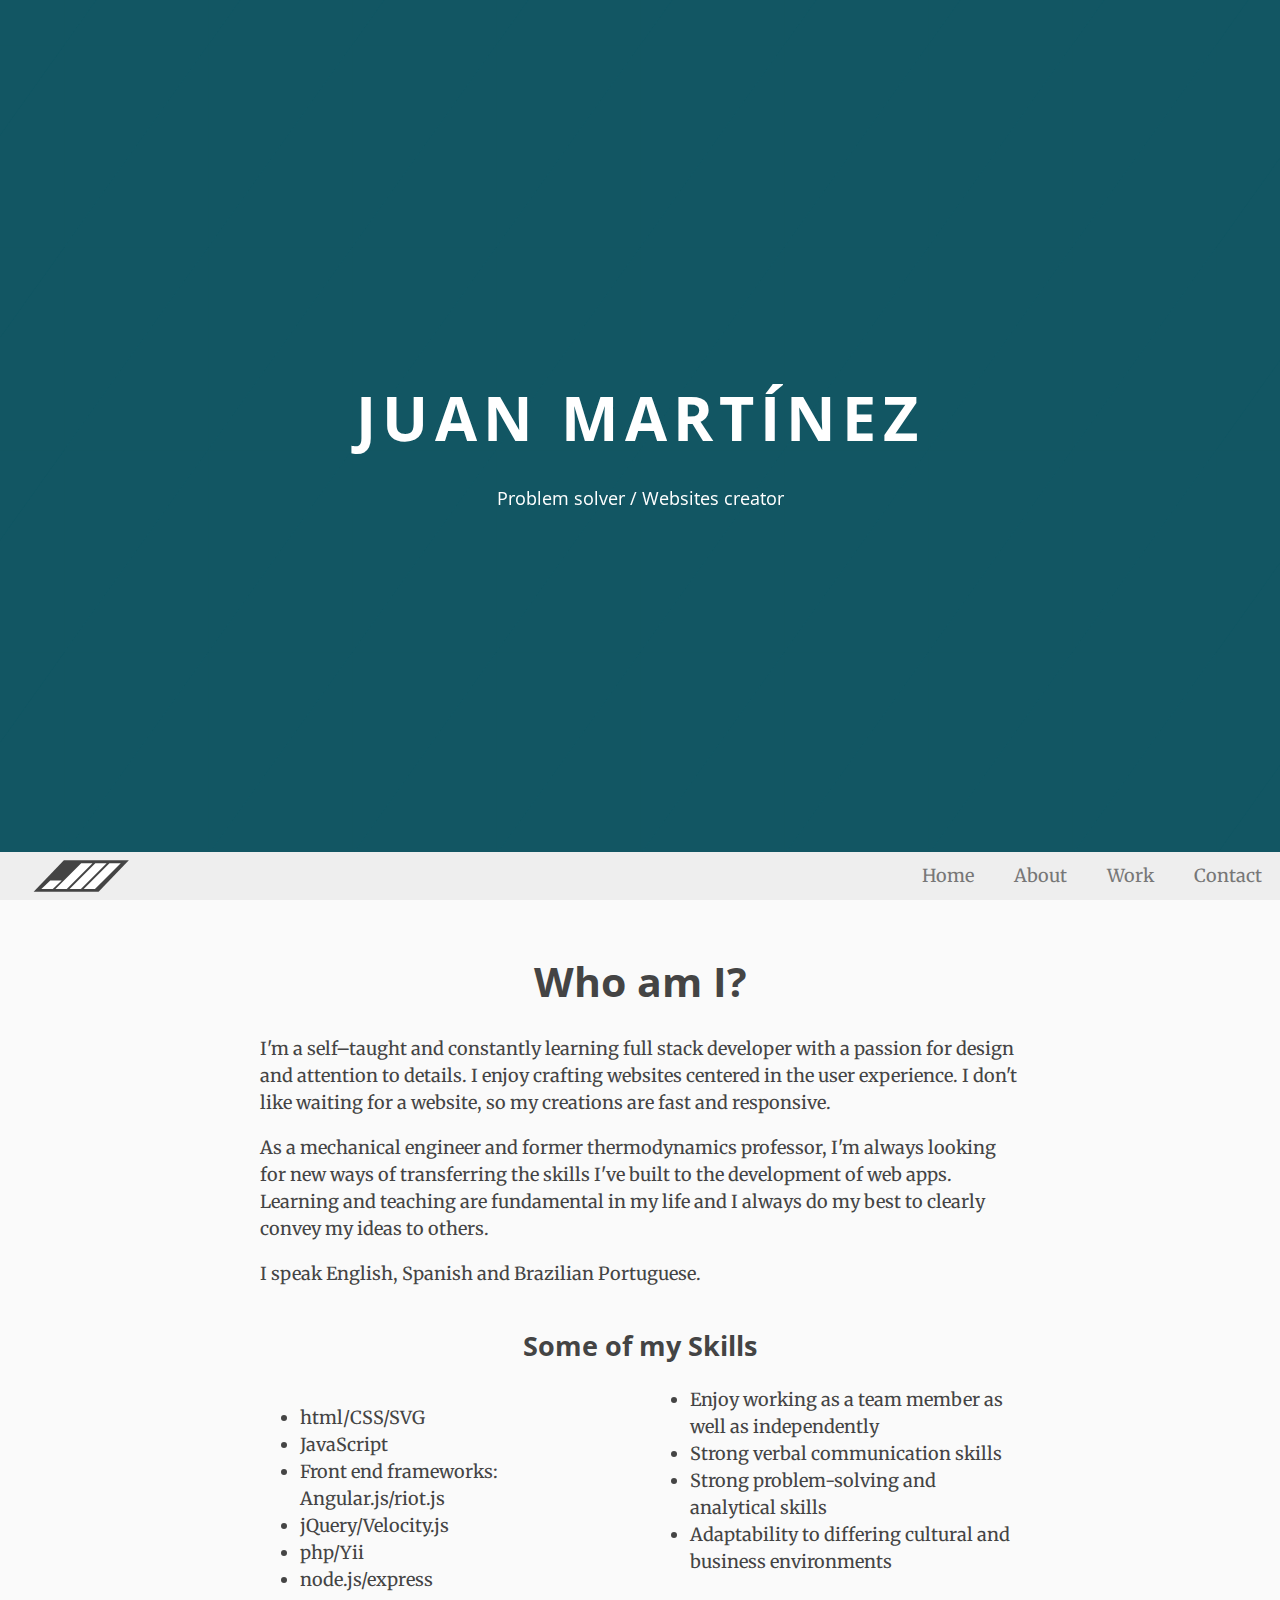
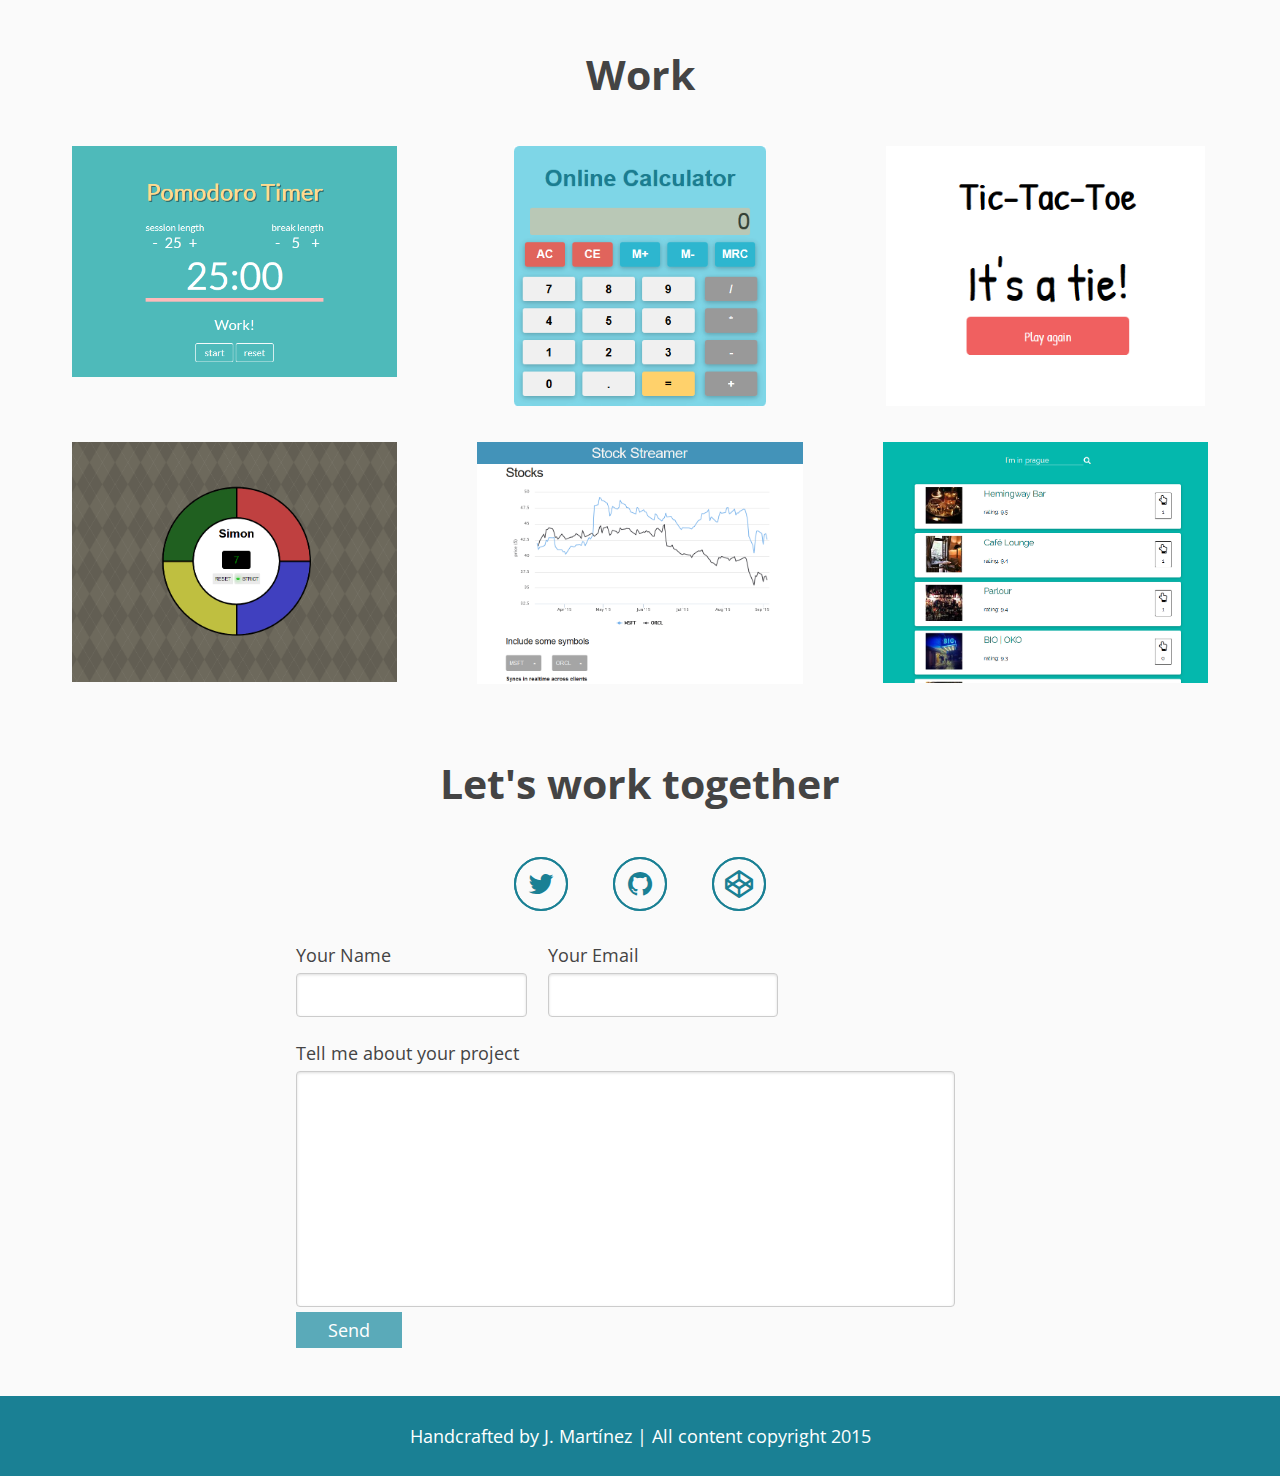
==== commit e1d1ca15: "added skill list" ====
--- a/index.html
+++ b/index.html
@@ -17,7 +17,6 @@
   <!--[if gt IE 8]><!-->
     <link rel="stylesheet" href="/css/grids-responsive-min.css">
   <!--<![endif]-->
-  <!--link href='https://fonts.googleapis.com/css?family=PT+Serif|Open+Sans:400,700' rel='stylesheet' type='text/css'-->
   <link href='https://fonts.googleapis.com/css?family=Merriweather:300|Open+Sans:400,700' rel='stylesheet' type='text/css'>
   <link rel="canonical" href="http://yourdomain.com/">
   <link rel="alternate" type="application/rss+xml" title="Juan Martínez" href="http://yourdomain.com/feed.xml" />
@@ -53,15 +52,15 @@
       <li class="pure-menu-item"><a href="#work" class="pure-menu-link">Work</a></li>
       <li class="pure-menu-item"><a href="#contact" class="pure-menu-link">Contact</a></li>
     </ul>
-    <a href="#"> <svg id="svg2" xmlns="http://www.w3.org/2000/svg" height="54.133" width="162.53" xmlns:xlink="http://www.w3.org/1999/xlink" viewBox="0 0 162.52621 54.132851">
- <g id="layer1" transform="translate(-22.409 -928.21)">
-  <rect id="logobg" transform="matrix(1 0 -.69126 .72261 0 0)" height="74.041" width="109.87" stroke="#000" y="1285" x="962.57" stroke-width=".87259"/>
-  <rect id="logobar" fill-rule="evenodd" transform="matrix(1 0 -.70455 .70966 0 0)" height="61.839" width="19.128" y="1315.5" x="1030.4" fill="#fff"/>
-  <use id="use3367" xlink:href="#logobar" transform="translate(23.878 .0000041703)" height="100%" width="100%" y="0" x="0"/>
-  <use id="use3371" xlink:href="#logobar" transform="matrix(1.0104 0 .65918 .33476 -668.79 650.21)" height="100%" width="100%" y="0" x="0" stroke-width="1.7195"/>
-  <use id="use3375" xlink:href="#logobar" transform="translate(47.757 .0000041703)" height="100%" width="100%" y="0" x="0"/>
- </g>
-</svg>
+    <a href="#"> <svg id="svg2" xmlns="http://www.w3.org/2000/svg" height="54.133" width="162.53" xmlns:xlink="http://www.w3.org/1999/xlink" viewBox="0 0 162.52621 54.132851">
+ <g id="layer1" transform="translate(-22.409 -928.21)">
+  <rect id="logobg" transform="matrix(1 0 -.69126 .72261 0 0)" height="74.041" width="109.87" stroke="#000" y="1285" x="962.57" stroke-width=".87259"/>
+  <rect id="logobar" fill-rule="evenodd" transform="matrix(1 0 -.70455 .70966 0 0)" height="61.839" width="19.128" y="1315.5" x="1030.4" fill="#fff"/>
+  <use id="use3367" xlink:href="#logobar" transform="translate(23.878 .0000041703)" height="100%" width="100%" y="0" x="0"/>
+  <use id="use3371" xlink:href="#logobar" transform="matrix(1.0104 0 .65918 .33476 -668.79 650.21)" height="100%" width="100%" y="0" x="0" stroke-width="1.7195"/>
+  <use id="use3375" xlink:href="#logobar" transform="translate(47.757 .0000041703)" height="100%" width="100%" y="0" x="0"/>
+ </g>
+</svg>
  </a>
   </nav>
 
@@ -77,12 +76,31 @@
       <p>
         As a mechanical engineer and former thermodynamics professor, I'm always
         looking for new ways of transferring the skills I've built to the development
-        of web apps. Learning and teaching are integral parts of my life and
+        of web apps. Learning and teaching are fundamental in my life and
         I always do my best to clearly convey my ideas to others.
       </p>
       <p>
         I speak English, Spanish and Brazilian Portuguese.
       </p>
+  </div>
+  <div class="pure-g">
+    <div class="pure-u-1">
+      <h3 id="about">Some of my Skills</h3>
+      <div class="skill-list">
+        <ul>
+          <li>html/CSS/SVG</li>
+          <li>JavaScript</li>
+          <li>Front end frameworks: Angular.js/riot.js</li>
+          <li>jQuery/Velocity.js</li>
+          <li>php/Yii</li>
+          <li>node.js/express</li>
+          <li>Enjoy working as a team member as well as independently</li>
+          <li>Strong verbal communication skills</li>
+          <li>Strong problem-solving and analytical skills</li>
+          <li>Adaptability to differing cultural and business environments</li>
+        </ul>
+      </div>
+    </div>
   </div>
 </section>
 
--- a/css/styles.css
+++ b/css/styles.css
@@ -1 +1 @@
-/*! normalize.css v3.0.2 | MIT License | git.io/normalize */html{font-family:sans-serif;-ms-text-size-adjust:100%;-webkit-text-size-adjust:100%}body{margin:0}article,aside,details,figcaption,figure,footer,header,hgroup,main,menu,nav,section,summary{display:block}audio,canvas,progress,video{display:inline-block;vertical-align:baseline}audio:not([controls]){display:none;height:0}[hidden],template{display:none}a{background-color:transparent}a:active,a:hover{outline:0}abbr[title]{border-bottom:1px dotted}b,strong{font-weight:bold}dfn{font-style:italic}h1{font-size:2em;margin:0.67em 0}mark{background:#ff0;color:#000}small{font-size:80%}sub,sup{font-size:75%;line-height:0;position:relative;vertical-align:baseline}sup{top:-0.5em}sub{bottom:-0.25em}img{border:0}svg:not(:root){overflow:hidden}figure{margin:1em 40px}hr{-moz-box-sizing:content-box;box-sizing:content-box;height:0}pre{overflow:auto}code,kbd,pre,samp{font-family:monospace, monospace;font-size:1em}button,input,optgroup,select,textarea{color:inherit;font:inherit;margin:0}button{overflow:visible}button,select{text-transform:none}button,html input[type="button"],input[type="reset"],input[type="submit"]{-webkit-appearance:button;cursor:pointer}button[disabled],html input[disabled]{cursor:default}button::-moz-focus-inner,input::-moz-focus-inner{border:0;padding:0}input{line-height:normal}input[type="checkbox"],input[type="radio"]{-moz-box-sizing:border-box;box-sizing:border-box;padding:0}input[type="number"]::-webkit-inner-spin-button,input[type="number"]::-webkit-outer-spin-button{height:auto}input[type="search"]{-webkit-appearance:textfield;-moz-box-sizing:content-box;box-sizing:content-box}input[type="search"]::-webkit-search-cancel-button,input[type="search"]::-webkit-search-decoration{-webkit-appearance:none}fieldset{border:1px solid #c0c0c0;margin:0 2px;padding:0.35em 0.625em 0.75em}legend{border:0;padding:0}textarea{overflow:auto}optgroup{font-weight:bold}table{border-collapse:collapse;border-spacing:0}td,th{padding:0}.hidden,[hidden]{display:none !important}.pure-img{max-width:100%;height:auto;display:block}.pure-u-1,.pure-u-1-1,.pure-u-1-2,.pure-u-1-3,.pure-u-2-3,.pure-u-1-4,.pure-u-3-4,.pure-u-1-5,.pure-u-2-5,.pure-u-3-5,.pure-u-4-5,.pure-u-5-5,.pure-u-1-6,.pure-u-5-6,.pure-u-1-8,.pure-u-3-8,.pure-u-5-8,.pure-u-7-8,.pure-u-1-12,.pure-u-5-12,.pure-u-7-12,.pure-u-11-12,.pure-u-1-24,.pure-u-2-24,.pure-u-3-24,.pure-u-4-24,.pure-u-5-24,.pure-u-6-24,.pure-u-7-24,.pure-u-8-24,.pure-u-9-24,.pure-u-10-24,.pure-u-11-24,.pure-u-12-24,.pure-u-13-24,.pure-u-14-24,.pure-u-15-24,.pure-u-16-24,.pure-u-17-24,.pure-u-18-24,.pure-u-19-24,.pure-u-20-24,.pure-u-21-24,.pure-u-22-24,.pure-u-23-24,.pure-u-24-24{display:inline-block;*display:inline;zoom:1;letter-spacing:normal;word-spacing:normal;vertical-align:top;text-rendering:auto}.pure-u-1-24{width:4.1667%;*width:4.1357%}.pure-u-1-12,.pure-u-2-24{width:8.3333%;*width:8.3023%}.pure-u-1-8,.pure-u-3-24{width:12.5%;*width:12.469%}.pure-u-1-6,.pure-u-4-24{width:16.6667%;*width:16.6357%}.pure-u-1-5{width:20%;*width:19.969%}.pure-u-5-24{width:20.8333%;*width:20.8023%}.pure-u-1-4,.pure-u-6-24{width:25%;*width:24.969%}.pure-u-7-24{width:29.1667%;*width:29.1357%}.pure-u-1-3,.pure-u-8-24{width:33.3333%;*width:33.3023%}.pure-u-3-8,.pure-u-9-24{width:37.5%;*width:37.469%}.pure-u-2-5{width:40%;*width:39.969%}.pure-u-5-12,.pure-u-10-24{width:41.6667%;*width:41.6357%}.pure-u-11-24{width:45.8333%;*width:45.8023%}.pure-u-1-2,.pure-u-12-24{width:50%;*width:49.969%}.pure-u-13-24{width:54.1667%;*width:54.1357%}.pure-u-7-12,.pure-u-14-24{width:58.3333%;*width:58.3023%}.pure-u-3-5{width:60%;*width:59.969%}.pure-u-5-8,.pure-u-15-24{width:62.5%;*width:62.469%}.pure-u-2-3,.pure-u-16-24{width:66.6667%;*width:66.6357%}.pure-u-17-24{width:70.8333%;*width:70.8023%}.pure-u-3-4,.pure-u-18-24{width:75%;*width:74.969%}.pure-u-19-24{width:79.1667%;*width:79.1357%}.pure-u-4-5{width:80%;*width:79.969%}.pure-u-5-6,.pure-u-20-24{width:83.3333%;*width:83.3023%}.pure-u-7-8,.pure-u-21-24{width:87.5%;*width:87.469%}.pure-u-11-12,.pure-u-22-24{width:91.6667%;*width:91.6357%}.pure-u-23-24{width:95.8333%;*width:95.8023%}.pure-u-1,.pure-u-1-1,.pure-u-5-5,.pure-u-24-24{width:100%}.pure-g{letter-spacing:-0.31em;*letter-spacing:normal;*word-spacing:-0.43em;text-rendering:optimizespeed;font-family:FreeSans,Arimo,"Droid Sans",Helvetica,Arial,sans-serif;display:-webkit-flex;-webkit-flex-flow:row wrap;display:-ms-flexbox;-ms-flex-flow:row wrap;-ms-align-content:flex-start;-webkit-align-content:flex-start;-ms-flex-line-pack:start;align-content:flex-start}.opera-only :-o-prefocus,.pure-g{word-spacing:-0.43em}.pure-u{display:inline-block;*display:inline;zoom:1;letter-spacing:normal;word-spacing:normal;vertical-align:top;text-rendering:auto}.pure-g [class*="pure-u"]{font-family:sans-serif}.pure-form input[type="text"],.pure-form input[type="password"],.pure-form input[type="email"],.pure-form input[type="url"],.pure-form input[type="date"],.pure-form input[type="month"],.pure-form input[type="time"],.pure-form input[type="datetime"],.pure-form input[type="datetime-local"],.pure-form input[type="week"],.pure-form input[type="number"],.pure-form input[type="search"],.pure-form input[type="tel"],.pure-form input[type="color"],.pure-form select,.pure-form textarea{padding:0.5em 0.6em;display:inline-block;border:1px solid #ccc;box-shadow:inset 0 1px 3px #ddd;border-radius:4px;vertical-align:middle;-moz-box-sizing:border-box;box-sizing:border-box}.pure-form input:not([type]){padding:0.5em 0.6em;display:inline-block;border:1px solid #ccc;box-shadow:inset 0 1px 3px #ddd;border-radius:4px;-moz-box-sizing:border-box;box-sizing:border-box}.pure-form input[type="color"]{padding:0.2em 0.5em}.pure-form input[type="text"]:focus,.pure-form input[type="password"]:focus,.pure-form input[type="email"]:focus,.pure-form input[type="url"]:focus,.pure-form input[type="date"]:focus,.pure-form input[type="month"]:focus,.pure-form input[type="time"]:focus,.pure-form input[type="datetime"]:focus,.pure-form input[type="datetime-local"]:focus,.pure-form input[type="week"]:focus,.pure-form input[type="number"]:focus,.pure-form input[type="search"]:focus,.pure-form input[type="tel"]:focus,.pure-form input[type="color"]:focus,.pure-form select:focus,.pure-form textarea:focus{outline:0;border-color:#129fea}.pure-form input:not([type]):focus{outline:0;border-color:#129fea}.pure-form input[type="file"]:focus,.pure-form input[type="radio"]:focus,.pure-form input[type="checkbox"]:focus{outline:thin solid #129fea;outline:1px auto #129fea}.pure-form .pure-checkbox,.pure-form .pure-radio{margin:0.5em 0;display:block}.pure-form input[type="text"][disabled],.pure-form input[type="password"][disabled],.pure-form input[type="email"][disabled],.pure-form input[type="url"][disabled],.pure-form input[type="date"][disabled],.pure-form input[type="month"][disabled],.pure-form input[type="time"][disabled],.pure-form input[type="datetime"][disabled],.pure-form input[type="datetime-local"][disabled],.pure-form input[type="week"][disabled],.pure-form input[type="number"][disabled],.pure-form input[type="search"][disabled],.pure-form input[type="tel"][disabled],.pure-form input[type="color"][disabled],.pure-form select[disabled],.pure-form textarea[disabled]{cursor:not-allowed;background-color:#eaeded;color:#cad2d3}.pure-form input:not([type])[disabled]{cursor:not-allowed;background-color:#eaeded;color:#cad2d3}.pure-form input[readonly],.pure-form select[readonly],.pure-form textarea[readonly]{background-color:#eee;color:#777;border-color:#ccc}.pure-form input:focus:invalid,.pure-form textarea:focus:invalid,.pure-form select:focus:invalid{color:#b94a48;border-color:#e9322d}.pure-form input[type="file"]:focus:invalid:focus,.pure-form input[type="radio"]:focus:invalid:focus,.pure-form input[type="checkbox"]:focus:invalid:focus{outline-color:#e9322d}.pure-form select{height:2.25em;border:1px solid #ccc;background-color:white}.pure-form select[multiple]{height:auto}.pure-form label{margin:0.5em 0 0.2em}.pure-form fieldset{margin:0;padding:0.35em 0 0.75em;border:0}.pure-form legend{display:block;width:100%;padding:0.3em 0;margin-bottom:0.3em;color:#333;border-bottom:1px solid #e5e5e5}.pure-form-stacked input[type="text"],.pure-form-stacked input[type="password"],.pure-form-stacked input[type="email"],.pure-form-stacked input[type="url"],.pure-form-stacked input[type="date"],.pure-form-stacked input[type="month"],.pure-form-stacked input[type="time"],.pure-form-stacked input[type="datetime"],.pure-form-stacked input[type="datetime-local"],.pure-form-stacked input[type="week"],.pure-form-stacked input[type="number"],.pure-form-stacked input[type="search"],.pure-form-stacked input[type="tel"],.pure-form-stacked input[type="color"],.pure-form-stacked input[type="file"],.pure-form-stacked select,.pure-form-stacked label,.pure-form-stacked textarea{display:block;margin:0.25em 0}.pure-form-stacked input:not([type]){display:block;margin:0.25em 0}.pure-form-aligned input,.pure-form-aligned textarea,.pure-form-aligned select,.pure-form-aligned .pure-help-inline,.pure-form-message-inline{display:inline-block;*display:inline;*zoom:1;vertical-align:middle}.pure-form-aligned textarea{vertical-align:top}.pure-form-aligned .pure-control-group{margin-bottom:0.5em}.pure-form-aligned .pure-control-group label{text-align:right;display:inline-block;vertical-align:middle;width:10em;margin:0 1em 0 0}.pure-form-aligned .pure-controls{margin:1.5em 0 0 11em}.pure-form input.pure-input-rounded,.pure-form .pure-input-rounded{border-radius:2em;padding:0.5em 1em}.pure-form .pure-group fieldset{margin-bottom:10px}.pure-form .pure-group input,.pure-form .pure-group textarea{display:block;padding:10px;margin:0 0 -1px;border-radius:0;position:relative;top:-1px}.pure-form .pure-group input:focus,.pure-form .pure-group textarea:focus{z-index:3}.pure-form .pure-group input:first-child,.pure-form .pure-group textarea:first-child{top:1px;border-radius:4px 4px 0 0;margin:0}.pure-form .pure-group input:first-child:last-child,.pure-form .pure-group textarea:first-child:last-child{top:1px;border-radius:4px;margin:0}.pure-form .pure-group input:last-child,.pure-form .pure-group textarea:last-child{top:-2px;border-radius:0 0 4px 4px;margin:0}.pure-form .pure-group button{margin:0.35em 0}.pure-form .pure-input-1{width:100%}.pure-form .pure-input-3-4{width:75%}.pure-form .pure-input-2-3{width:66%}.pure-form .pure-input-1-2{width:50%}.pure-form .pure-input-1-3{width:33%}.pure-form .pure-input-1-4{width:25%}.pure-form .pure-help-inline,.pure-form-message-inline{display:inline-block;padding-left:0.3em;color:#666;vertical-align:middle;font-size:0.875em}.pure-form-message{display:block;color:#666;font-size:0.875em}@media only screen and (max-width: 480px){.pure-form button[type="submit"]{margin:0.7em 0 0}.pure-form input:not([type]),.pure-form input[type="text"],.pure-form input[type="password"],.pure-form input[type="email"],.pure-form input[type="url"],.pure-form input[type="date"],.pure-form input[type="month"],.pure-form input[type="time"],.pure-form input[type="datetime"],.pure-form input[type="datetime-local"],.pure-form input[type="week"],.pure-form input[type="number"],.pure-form input[type="search"],.pure-form input[type="tel"],.pure-form input[type="color"],.pure-form label{margin-bottom:0.3em;display:block}.pure-group input[type="text"],.pure-group input[type="password"],.pure-group input:not([type]),.pure-group input[type="email"],.pure-group input[type="url"],.pure-group input[type="date"],.pure-group input[type="month"],.pure-group input[type="time"],.pure-group input[type="datetime"],.pure-group input[type="datetime-local"],.pure-group input[type="week"],.pure-group input[type="number"],.pure-group input[type="search"],.pure-group input[type="tel"],.pure-group input[type="color"]{margin-bottom:0}.pure-form-aligned .pure-control-group label{margin-bottom:0.3em;text-align:left;display:block;width:100%}.pure-form-aligned .pure-controls{margin:1.5em 0 0 0}.pure-form .pure-help-inline,.pure-form-message-inline,.pure-form-message{display:block;font-size:0.75em;padding:0.2em 0 0.8em}}.pure-menu{-moz-box-sizing:border-box;box-sizing:border-box}.pure-menu-fixed{position:fixed;left:0;top:0;z-index:3}.pure-menu-list,.pure-menu-item{position:relative}.pure-menu-list{list-style:none;margin:0;padding:0}.pure-menu-item{padding:0;margin:0;height:100%}.pure-menu-link,.pure-menu-heading{display:block;text-decoration:none;white-space:nowrap}.pure-menu-horizontal{width:100%;white-space:nowrap}.pure-menu-horizontal .pure-menu-list{display:inline-block;float:right}.pure-menu-horizontal .pure-menu-item,.pure-menu-horizontal .pure-menu-heading,.pure-menu-horizontal .pure-menu-separator{display:inline-block;*display:inline;zoom:1;vertical-align:middle}.pure-menu-separator{background-color:#ccc;height:1px;margin:.3em 0}.pure-menu-horizontal .pure-menu-separator{width:1px;height:1.3em;margin:0 0.3em}.pure-menu-heading{text-transform:uppercase;color:#565d64}.pure-menu-link{color:#777}.pure-menu-children{background-color:#fff}.pure-menu-link,.pure-menu-disabled,.pure-menu-heading{padding:.5em 1em}.pure-menu-disabled{opacity:.5}.pure-menu-disabled .pure-menu-link:hover{background-color:transparent}.pure-menu-active>.pure-menu-link,.pure-menu-link:hover,.pure-menu-link:focus{background-color:#eee}.pure-menu-selected .pure-menu-link,.pure-menu-selected .pure-menu-link:visited{color:#000}body{font-size:1.125rem;line-height:1.6875rem;-webkit-font-variant-ligatures:common-ligatures;-moz-font-variant-ligatures:common-ligatures;font-variant-ligatures:common-ligatures}h1{font-size:3.8125rem;line-height:5.0625rem;margin-top:3.375rem;margin-bottom:1.6875rem}h2{font-size:2.5625rem;line-height:3.375rem;margin-top:3.375rem;margin-bottom:1.6875rem}h3{font-size:1.6875rem;line-height:1.6875rem;margin-top:1.6875rem;margin-bottom:1.6875rem}h4{font-size:1.125rem;line-height:1.6875rem;margin-top:1.6875rem;margin-bottom:1.6875rem}@media screen and (max-width: 768px){body{font-size:1rem;line-height:1.5rem}h1{font-size:3.375rem;line-height:4.5rem;margin-top:3rem;margin-bottom:1.5rem}h2{font-size:2.25rem;line-height:3rem;margin-top:3rem;margin-bottom:1.5rem}h3{font-size:1.5rem;line-height:1.5rem;margin-top:1.5rem;margin-bottom:1.5rem}h4{font-size:1rem;line-height:1.5rem;margin-top:1.5rem;margin-bottom:1.5rem}}#menu{display:none}.navbar,.navbar-spacer{display:block;width:100%;height:3rem;background:#eee;z-index:99;border-top:1px solid #eee;border-bottom:1px solid #eee}.navbar svg{margin-top:0.4em;height:2rem}.navbar svg #logobg{fill:#444;stroke:none}.navbar-spacer{display:none}.has-docked-nav .navbar{position:fixed;top:0;left:0}.has-docked-nav .navbar-spacer{display:block}@media screen and (max-width: 768px){.navbar{visibility:hidden}.navbar-spacer{display:none}.navbar svg{display:none}.pure-menu-list{position:absolute;top:50%;left:50%;-webkit-transform:translate(-50%, -50%);-ms-transform:translate(-50%, -50%);transform:translate(-50%, -50%)}.pure-menu-item{display:block !important;text-transform:uppercase;text-align:center;font-size:1.6875rem}.menu-button{position:fixed;top:2rem;right:1rem;z-index:300}.menu-button,.menu-button:before,.menu-button:after{cursor:pointer;border-radius:1px;height:4px;width:28px;background:#444;display:block;content:"";-webkit-transition:all 0.3s ease-in-out;transition:all 0.3s ease-in-out}.menu-button:before{top:-8px;position:absolute}.menu-button:after{bottom:-8px;position:absolute}#menu:checked+label{background-color:transparent}#menu:checked+label:before,#menu:checked+label:after{top:0}#menu:checked+label:before{-webkit-transform:rotate(45deg);-ms-transform:rotate(45deg);transform:rotate(45deg)}#menu:checked+label:after{-webkit-transform:rotate(-45deg);-ms-transform:rotate(-45deg);transform:rotate(-45deg)}#menu:checked ~ .navbar{position:fixed;height:auto;top:0;left:0;bottom:0;right:0;visibility:visible}}html,button,input,select,textarea,.pure-g [class*="pure-u"]{font-family:"Open Sans",sans-serif}p,.bar,ul,ol{font-family:"Merriweather",Georgia,serif}h2{text-align:center}header{background:#1A8094;z-index:-5;text-align:center;position:fixed;height:calc(100vh - 3rem);width:100%;max-width:1520px;color:#fff}@media screen and (max-width: 768px){header{height:100vh}}.banner-overlay{position:relative;display:block;height:100%;width:100%}.banner{position:absolute;left:50%;top:50%;-webkit-transform:translate(-50%, -50%);-ms-transform:translate(-50%, -50%);transform:translate(-50%, -50%)}.banner .name{text-transform:uppercase;letter-spacing:0.1em}.banner p{font-family:"Open Sans",sans-serif}.container{position:fixed;height:100vh;width:100%}.main{position:relative;top:calc(100vh - 3rem);background-color:#FAFAFA;color:#444;padding-bottom:3rem}.main section{padding:0 2rem}@media screen and (max-width: 768px){.main{top:100vh}}.content{max-width:760px;margin:0 auto}.work figure{position:relative;overflow:hidden;cursor:pointer}.work figure img{display:block;max-height:260px;margin:0 auto;-webkit-transform:scale(1);-ms-transform:scale(1);transform:scale(1);-webkit-transition:-webkit-transform 0.3s ease-in-out;transition:transform 0.3s ease-in-out}.work figure figcaption{position:absolute;bottom:10px;left:-100%;background:#000;color:#fff;padding:2px 8px;font-size:14px;-webkit-transition:all 0.3s ease-in-out;transition:all 0.3s ease-in-out}.work figure:hover figcaption{left:0%}.work figure:hover img{-webkit-transform:scale(1.05);-ms-transform:scale(1.05);transform:scale(1.05)}.contact-form{padding:0px 2em}.contact-form textarea{resize:none;word-wrap:break-word}.contact-form [type="submit"]{border:none;outline:none;background:#5AAAB9;color:#fff;padding:0.4rem 2rem;-webkit-transition:all 0.3s;transition:all 0.3s}.contact-form [type="submit"]:hover{background:#1A8094}.social-links{text-align:center}.social-links a{display:inline-block;border:2px solid #1A8094;width:50px;height:50px;line-height:50px;color:#1A8094;border-radius:50%;text-decoration:none;font-size:28px;margin:20px;position:relative}.social-links a:after{content:"";display:block;position:absolute;top:0;left:0;bottom:0;right:0;border:2px solid #1A8094;border-radius:50%;margin:-2px;opacity:1;-webkit-transition:all 0.3s;transition:all 0.3s}.social-links a:hover:after{-webkit-transform:scale(1.5);-ms-transform:scale(1.5);transform:scale(1.5);opacity:0}@font-face{font-family:"icomoon";src:url([data-uri]) format("truetype"),url([data-uri]) format("woff");font-weight:normal;font-style:normal}[class^="icon-"],[class*=" icon-"]{font-family:"icomoon";line-height:1;speak:none;display:block;margin-top:1px;-webkit-font-smoothing:antialiased;-moz-osx-font-smoothing:grayscale}.icon-envelope-o:before{content:"\f003"}.icon-twitter:before{content:"\f099"}.icon-github:before{content:"\f09b"}.icon-google-plus:before{content:"\f0d5"}.icon-linkedin:before{content:"\f0e1"}.icon-youtube-play:before{content:"\f16a"}.icon-codepen:before{content:"\f1cb"}.icon-paper-plane-o:before{content:"\f1d9"}.wrapper{margin-bottom:3rem}footer{position:relative;background:#1A8094;top:calc(100vh - 6rem);height:5rem;width:100%;text-align:center;color:#FFF}footer p{position:relative;-webkit-transform:translateY(-50%);-ms-transform:translateY(-50%);transform:translateY(-50%);top:50%;font-family:"Open Sans",sans-serif}
+/*! normalize.css v3.0.2 | MIT License | git.io/normalize */html{font-family:sans-serif;-ms-text-size-adjust:100%;-webkit-text-size-adjust:100%}body{margin:0}article,aside,details,figcaption,figure,footer,header,hgroup,main,menu,nav,section,summary{display:block}audio,canvas,progress,video{display:inline-block;vertical-align:baseline}audio:not([controls]){display:none;height:0}[hidden],template{display:none}a{background-color:transparent}a:active,a:hover{outline:0}abbr[title]{border-bottom:1px dotted}b,strong{font-weight:bold}dfn{font-style:italic}h1{font-size:2em;margin:0.67em 0}mark{background:#ff0;color:#000}small{font-size:80%}sub,sup{font-size:75%;line-height:0;position:relative;vertical-align:baseline}sup{top:-0.5em}sub{bottom:-0.25em}img{border:0}svg:not(:root){overflow:hidden}figure{margin:1em 40px}hr{-moz-box-sizing:content-box;box-sizing:content-box;height:0}pre{overflow:auto}code,kbd,pre,samp{font-family:monospace, monospace;font-size:1em}button,input,optgroup,select,textarea{color:inherit;font:inherit;margin:0}button{overflow:visible}button,select{text-transform:none}button,html input[type="button"],input[type="reset"],input[type="submit"]{-webkit-appearance:button;cursor:pointer}button[disabled],html input[disabled]{cursor:default}button::-moz-focus-inner,input::-moz-focus-inner{border:0;padding:0}input{line-height:normal}input[type="checkbox"],input[type="radio"]{-moz-box-sizing:border-box;box-sizing:border-box;padding:0}input[type="number"]::-webkit-inner-spin-button,input[type="number"]::-webkit-outer-spin-button{height:auto}input[type="search"]{-webkit-appearance:textfield;-moz-box-sizing:content-box;box-sizing:content-box}input[type="search"]::-webkit-search-cancel-button,input[type="search"]::-webkit-search-decoration{-webkit-appearance:none}fieldset{border:1px solid #c0c0c0;margin:0 2px;padding:0.35em 0.625em 0.75em}legend{border:0;padding:0}textarea{overflow:auto}optgroup{font-weight:bold}table{border-collapse:collapse;border-spacing:0}td,th{padding:0}.hidden,[hidden]{display:none !important}.pure-img{max-width:100%;height:auto;display:block}.pure-u-1,.pure-u-1-1,.pure-u-1-2,.pure-u-1-3,.pure-u-2-3,.pure-u-1-4,.pure-u-3-4,.pure-u-1-5,.pure-u-2-5,.pure-u-3-5,.pure-u-4-5,.pure-u-5-5,.pure-u-1-6,.pure-u-5-6,.pure-u-1-8,.pure-u-3-8,.pure-u-5-8,.pure-u-7-8,.pure-u-1-12,.pure-u-5-12,.pure-u-7-12,.pure-u-11-12,.pure-u-1-24,.pure-u-2-24,.pure-u-3-24,.pure-u-4-24,.pure-u-5-24,.pure-u-6-24,.pure-u-7-24,.pure-u-8-24,.pure-u-9-24,.pure-u-10-24,.pure-u-11-24,.pure-u-12-24,.pure-u-13-24,.pure-u-14-24,.pure-u-15-24,.pure-u-16-24,.pure-u-17-24,.pure-u-18-24,.pure-u-19-24,.pure-u-20-24,.pure-u-21-24,.pure-u-22-24,.pure-u-23-24,.pure-u-24-24{display:inline-block;*display:inline;zoom:1;letter-spacing:normal;word-spacing:normal;vertical-align:top;text-rendering:auto}.pure-u-1-24{width:4.1667%;*width:4.1357%}.pure-u-1-12,.pure-u-2-24{width:8.3333%;*width:8.3023%}.pure-u-1-8,.pure-u-3-24{width:12.5%;*width:12.469%}.pure-u-1-6,.pure-u-4-24{width:16.6667%;*width:16.6357%}.pure-u-1-5{width:20%;*width:19.969%}.pure-u-5-24{width:20.8333%;*width:20.8023%}.pure-u-1-4,.pure-u-6-24{width:25%;*width:24.969%}.pure-u-7-24{width:29.1667%;*width:29.1357%}.pure-u-1-3,.pure-u-8-24{width:33.3333%;*width:33.3023%}.pure-u-3-8,.pure-u-9-24{width:37.5%;*width:37.469%}.pure-u-2-5{width:40%;*width:39.969%}.pure-u-5-12,.pure-u-10-24{width:41.6667%;*width:41.6357%}.pure-u-11-24{width:45.8333%;*width:45.8023%}.pure-u-1-2,.pure-u-12-24{width:50%;*width:49.969%}.pure-u-13-24{width:54.1667%;*width:54.1357%}.pure-u-7-12,.pure-u-14-24{width:58.3333%;*width:58.3023%}.pure-u-3-5{width:60%;*width:59.969%}.pure-u-5-8,.pure-u-15-24{width:62.5%;*width:62.469%}.pure-u-2-3,.pure-u-16-24{width:66.6667%;*width:66.6357%}.pure-u-17-24{width:70.8333%;*width:70.8023%}.pure-u-3-4,.pure-u-18-24{width:75%;*width:74.969%}.pure-u-19-24{width:79.1667%;*width:79.1357%}.pure-u-4-5{width:80%;*width:79.969%}.pure-u-5-6,.pure-u-20-24{width:83.3333%;*width:83.3023%}.pure-u-7-8,.pure-u-21-24{width:87.5%;*width:87.469%}.pure-u-11-12,.pure-u-22-24{width:91.6667%;*width:91.6357%}.pure-u-23-24{width:95.8333%;*width:95.8023%}.pure-u-1,.pure-u-1-1,.pure-u-5-5,.pure-u-24-24{width:100%}.pure-g{letter-spacing:-0.31em;*letter-spacing:normal;*word-spacing:-0.43em;text-rendering:optimizespeed;font-family:FreeSans,Arimo,"Droid Sans",Helvetica,Arial,sans-serif;display:-webkit-flex;-webkit-flex-flow:row wrap;display:-ms-flexbox;-ms-flex-flow:row wrap;-ms-align-content:flex-start;-webkit-align-content:flex-start;-ms-flex-line-pack:start;align-content:flex-start}.opera-only :-o-prefocus,.pure-g{word-spacing:-0.43em}.pure-u{display:inline-block;*display:inline;zoom:1;letter-spacing:normal;word-spacing:normal;vertical-align:top;text-rendering:auto}.pure-g [class*="pure-u"]{font-family:sans-serif}.pure-form input[type="text"],.pure-form input[type="password"],.pure-form input[type="email"],.pure-form input[type="url"],.pure-form input[type="date"],.pure-form input[type="month"],.pure-form input[type="time"],.pure-form input[type="datetime"],.pure-form input[type="datetime-local"],.pure-form input[type="week"],.pure-form input[type="number"],.pure-form input[type="search"],.pure-form input[type="tel"],.pure-form input[type="color"],.pure-form select,.pure-form textarea{padding:0.5em 0.6em;display:inline-block;border:1px solid #ccc;box-shadow:inset 0 1px 3px #ddd;border-radius:4px;vertical-align:middle;-moz-box-sizing:border-box;box-sizing:border-box}.pure-form input:not([type]){padding:0.5em 0.6em;display:inline-block;border:1px solid #ccc;box-shadow:inset 0 1px 3px #ddd;border-radius:4px;-moz-box-sizing:border-box;box-sizing:border-box}.pure-form input[type="color"]{padding:0.2em 0.5em}.pure-form input[type="text"]:focus,.pure-form input[type="password"]:focus,.pure-form input[type="email"]:focus,.pure-form input[type="url"]:focus,.pure-form input[type="date"]:focus,.pure-form input[type="month"]:focus,.pure-form input[type="time"]:focus,.pure-form input[type="datetime"]:focus,.pure-form input[type="datetime-local"]:focus,.pure-form input[type="week"]:focus,.pure-form input[type="number"]:focus,.pure-form input[type="search"]:focus,.pure-form input[type="tel"]:focus,.pure-form input[type="color"]:focus,.pure-form select:focus,.pure-form textarea:focus{outline:0;border-color:#129fea}.pure-form input:not([type]):focus{outline:0;border-color:#129fea}.pure-form input[type="file"]:focus,.pure-form input[type="radio"]:focus,.pure-form input[type="checkbox"]:focus{outline:thin solid #129fea;outline:1px auto #129fea}.pure-form .pure-checkbox,.pure-form .pure-radio{margin:0.5em 0;display:block}.pure-form input[type="text"][disabled],.pure-form input[type="password"][disabled],.pure-form input[type="email"][disabled],.pure-form input[type="url"][disabled],.pure-form input[type="date"][disabled],.pure-form input[type="month"][disabled],.pure-form input[type="time"][disabled],.pure-form input[type="datetime"][disabled],.pure-form input[type="datetime-local"][disabled],.pure-form input[type="week"][disabled],.pure-form input[type="number"][disabled],.pure-form input[type="search"][disabled],.pure-form input[type="tel"][disabled],.pure-form input[type="color"][disabled],.pure-form select[disabled],.pure-form textarea[disabled]{cursor:not-allowed;background-color:#eaeded;color:#cad2d3}.pure-form input:not([type])[disabled]{cursor:not-allowed;background-color:#eaeded;color:#cad2d3}.pure-form input[readonly],.pure-form select[readonly],.pure-form textarea[readonly]{background-color:#eee;color:#777;border-color:#ccc}.pure-form input:focus:invalid,.pure-form textarea:focus:invalid,.pure-form select:focus:invalid{color:#b94a48;border-color:#e9322d}.pure-form input[type="file"]:focus:invalid:focus,.pure-form input[type="radio"]:focus:invalid:focus,.pure-form input[type="checkbox"]:focus:invalid:focus{outline-color:#e9322d}.pure-form select{height:2.25em;border:1px solid #ccc;background-color:white}.pure-form select[multiple]{height:auto}.pure-form label{margin:0.5em 0 0.2em}.pure-form fieldset{margin:0;padding:0.35em 0 0.75em;border:0}.pure-form legend{display:block;width:100%;padding:0.3em 0;margin-bottom:0.3em;color:#333;border-bottom:1px solid #e5e5e5}.pure-form-stacked input[type="text"],.pure-form-stacked input[type="password"],.pure-form-stacked input[type="email"],.pure-form-stacked input[type="url"],.pure-form-stacked input[type="date"],.pure-form-stacked input[type="month"],.pure-form-stacked input[type="time"],.pure-form-stacked input[type="datetime"],.pure-form-stacked input[type="datetime-local"],.pure-form-stacked input[type="week"],.pure-form-stacked input[type="number"],.pure-form-stacked input[type="search"],.pure-form-stacked input[type="tel"],.pure-form-stacked input[type="color"],.pure-form-stacked input[type="file"],.pure-form-stacked select,.pure-form-stacked label,.pure-form-stacked textarea{display:block;margin:0.25em 0}.pure-form-stacked input:not([type]){display:block;margin:0.25em 0}.pure-form-aligned input,.pure-form-aligned textarea,.pure-form-aligned select,.pure-form-aligned .pure-help-inline,.pure-form-message-inline{display:inline-block;*display:inline;*zoom:1;vertical-align:middle}.pure-form-aligned textarea{vertical-align:top}.pure-form-aligned .pure-control-group{margin-bottom:0.5em}.pure-form-aligned .pure-control-group label{text-align:right;display:inline-block;vertical-align:middle;width:10em;margin:0 1em 0 0}.pure-form-aligned .pure-controls{margin:1.5em 0 0 11em}.pure-form input.pure-input-rounded,.pure-form .pure-input-rounded{border-radius:2em;padding:0.5em 1em}.pure-form .pure-group fieldset{margin-bottom:10px}.pure-form .pure-group input,.pure-form .pure-group textarea{display:block;padding:10px;margin:0 0 -1px;border-radius:0;position:relative;top:-1px}.pure-form .pure-group input:focus,.pure-form .pure-group textarea:focus{z-index:3}.pure-form .pure-group input:first-child,.pure-form .pure-group textarea:first-child{top:1px;border-radius:4px 4px 0 0;margin:0}.pure-form .pure-group input:first-child:last-child,.pure-form .pure-group textarea:first-child:last-child{top:1px;border-radius:4px;margin:0}.pure-form .pure-group input:last-child,.pure-form .pure-group textarea:last-child{top:-2px;border-radius:0 0 4px 4px;margin:0}.pure-form .pure-group button{margin:0.35em 0}.pure-form .pure-input-1{width:100%}.pure-form .pure-input-3-4{width:75%}.pure-form .pure-input-2-3{width:66%}.pure-form .pure-input-1-2{width:50%}.pure-form .pure-input-1-3{width:33%}.pure-form .pure-input-1-4{width:25%}.pure-form .pure-help-inline,.pure-form-message-inline{display:inline-block;padding-left:0.3em;color:#666;vertical-align:middle;font-size:0.875em}.pure-form-message{display:block;color:#666;font-size:0.875em}@media only screen and (max-width: 480px){.pure-form button[type="submit"]{margin:0.7em 0 0}.pure-form input:not([type]),.pure-form input[type="text"],.pure-form input[type="password"],.pure-form input[type="email"],.pure-form input[type="url"],.pure-form input[type="date"],.pure-form input[type="month"],.pure-form input[type="time"],.pure-form input[type="datetime"],.pure-form input[type="datetime-local"],.pure-form input[type="week"],.pure-form input[type="number"],.pure-form input[type="search"],.pure-form input[type="tel"],.pure-form input[type="color"],.pure-form label{margin-bottom:0.3em;display:block}.pure-group input[type="text"],.pure-group input[type="password"],.pure-group input:not([type]),.pure-group input[type="email"],.pure-group input[type="url"],.pure-group input[type="date"],.pure-group input[type="month"],.pure-group input[type="time"],.pure-group input[type="datetime"],.pure-group input[type="datetime-local"],.pure-group input[type="week"],.pure-group input[type="number"],.pure-group input[type="search"],.pure-group input[type="tel"],.pure-group input[type="color"]{margin-bottom:0}.pure-form-aligned .pure-control-group label{margin-bottom:0.3em;text-align:left;display:block;width:100%}.pure-form-aligned .pure-controls{margin:1.5em 0 0 0}.pure-form .pure-help-inline,.pure-form-message-inline,.pure-form-message{display:block;font-size:0.75em;padding:0.2em 0 0.8em}}.pure-menu{-moz-box-sizing:border-box;box-sizing:border-box}.pure-menu-fixed{position:fixed;left:0;top:0;z-index:3}.pure-menu-list,.pure-menu-item{position:relative}.pure-menu-list{list-style:none;margin:0;padding:0}.pure-menu-item{padding:0;margin:0;height:100%}.pure-menu-link,.pure-menu-heading{display:block;text-decoration:none;white-space:nowrap}.pure-menu-horizontal{width:100%;white-space:nowrap}.pure-menu-horizontal .pure-menu-list{display:inline-block;float:right}.pure-menu-horizontal .pure-menu-item,.pure-menu-horizontal .pure-menu-heading,.pure-menu-horizontal .pure-menu-separator{display:inline-block;*display:inline;zoom:1;vertical-align:middle}.pure-menu-separator{background-color:#ccc;height:1px;margin:.3em 0}.pure-menu-horizontal .pure-menu-separator{width:1px;height:1.3em;margin:0 0.3em}.pure-menu-heading{text-transform:uppercase;color:#565d64}.pure-menu-link{color:#777}.pure-menu-children{background-color:#fff}.pure-menu-link,.pure-menu-disabled,.pure-menu-heading{padding:.5em 1em}.pure-menu-disabled{opacity:.5}.pure-menu-disabled .pure-menu-link:hover{background-color:transparent}.pure-menu-active>.pure-menu-link,.pure-menu-link:hover,.pure-menu-link:focus{background-color:#eee}.pure-menu-selected .pure-menu-link,.pure-menu-selected .pure-menu-link:visited{color:#000}body{font-size:1.125rem;line-height:1.6875rem;-webkit-font-variant-ligatures:common-ligatures;-moz-font-variant-ligatures:common-ligatures;font-variant-ligatures:common-ligatures}h1{font-size:3.8125rem;line-height:5.0625rem;margin-top:3.375rem;margin-bottom:1.6875rem}h2{font-size:2.5625rem;line-height:3.375rem;margin-top:3.375rem;margin-bottom:1.6875rem}h3{font-size:1.6875rem;line-height:1.6875rem;margin-top:1.6875rem;margin-bottom:1.6875rem}h4{font-size:1.125rem;line-height:1.6875rem;margin-top:1.6875rem;margin-bottom:1.6875rem}@media screen and (max-width: 768px){body{font-size:1rem;line-height:1.5rem}h1{font-size:3.375rem;line-height:4.5rem;margin-top:3rem;margin-bottom:1.5rem}h2{font-size:2.25rem;line-height:3rem;margin-top:3rem;margin-bottom:1.5rem}h3{font-size:1.5rem;line-height:1.5rem;margin-top:1.5rem;margin-bottom:1.5rem}h4{font-size:1rem;line-height:1.5rem;margin-top:1.5rem;margin-bottom:1.5rem}}#menu{display:none}.navbar,.navbar-spacer{display:block;width:100%;height:3rem;background:#eee;z-index:99;border-top:1px solid #eee;border-bottom:1px solid #eee}.navbar svg{margin-top:0.4em;height:2rem}.navbar svg #logobg{fill:#444;stroke:none}.navbar-spacer{display:none}.has-docked-nav .navbar{position:fixed;top:0;left:0}.has-docked-nav .navbar-spacer{display:block}@media screen and (max-width: 768px){.navbar{visibility:hidden}.navbar-spacer{display:none}.navbar svg{display:none}.pure-menu-list{position:absolute;top:50%;left:50%;-webkit-transform:translate(-50%, -50%);-ms-transform:translate(-50%, -50%);transform:translate(-50%, -50%)}.pure-menu-item{display:block !important;text-transform:uppercase;text-align:center;font-size:1.6875rem}.menu-button{position:fixed;top:2rem;right:1rem;z-index:300}.menu-button,.menu-button:before,.menu-button:after{cursor:pointer;border-radius:1px;height:4px;width:28px;background:#444;display:block;content:"";-webkit-transition:all 0.3s ease-in-out;transition:all 0.3s ease-in-out}.menu-button:before{top:-8px;position:absolute}.menu-button:after{bottom:-8px;position:absolute}#menu:checked+label{background-color:transparent}#menu:checked+label:before,#menu:checked+label:after{top:0}#menu:checked+label:before{-webkit-transform:rotate(45deg);-ms-transform:rotate(45deg);transform:rotate(45deg)}#menu:checked+label:after{-webkit-transform:rotate(-45deg);-ms-transform:rotate(-45deg);transform:rotate(-45deg)}#menu:checked ~ .navbar{position:fixed;height:auto;top:0;left:0;bottom:0;right:0;visibility:visible}}html,button,input,select,textarea,.pure-g [class*="pure-u"]{font-family:"Open Sans",sans-serif}p,.bar,ul,ol{font-family:"Merriweather",Georgia,serif}h2,h3{text-align:center}header{background:#1A8094;z-index:-5;text-align:center;position:fixed;height:calc(100vh - 3rem);width:100%;max-width:1520px;color:#fff}@media screen and (max-width: 768px){header{height:100vh}}.banner-overlay{position:relative;display:block;height:100%;width:100%}.banner{position:absolute;left:50%;top:50%;-webkit-transform:translate(-50%, -50%);-ms-transform:translate(-50%, -50%);transform:translate(-50%, -50%)}.banner .name{text-transform:uppercase;letter-spacing:0.1em}.banner p{font-family:"Open Sans",sans-serif}.container{position:fixed;height:100vh;width:100%}.main{position:relative;top:calc(100vh - 3rem);background-color:#FAFAFA;color:#444;padding-bottom:3rem}.main section{padding:0 2rem}@media screen and (max-width: 768px){.main{top:100vh}}.content{max-width:760px;margin:0 auto}.work figure{position:relative;overflow:hidden;cursor:pointer}.work figure img{display:block;max-height:260px;margin:0 auto;-webkit-transform:scale(1);-ms-transform:scale(1);transform:scale(1);-webkit-transition:-webkit-transform 0.3s ease-in-out;transition:transform 0.3s ease-in-out}.work figure figcaption{position:absolute;bottom:10px;left:-100%;background:#000;color:#fff;padding:2px 8px;font-size:14px;-webkit-transition:all 0.3s ease-in-out;transition:all 0.3s ease-in-out}.work figure:hover figcaption{left:0%}.work figure:hover img{-webkit-transform:scale(1.05);-ms-transform:scale(1.05);transform:scale(1.05)}.contact-form{padding:0px 2em}.contact-form textarea{resize:none;word-wrap:break-word}.contact-form [type="submit"]{border:none;outline:none;background:#5AAAB9;color:#fff;padding:0.4rem 2rem;-webkit-transition:all 0.3s;transition:all 0.3s}.contact-form [type="submit"]:hover{background:#1A8094}.social-links{text-align:center}.social-links a{display:inline-block;border:2px solid #1A8094;width:50px;height:50px;line-height:50px;color:#1A8094;border-radius:50%;text-decoration:none;font-size:28px;margin:20px;position:relative}.social-links a:after{content:"";display:block;position:absolute;top:0;left:0;bottom:0;right:0;border:2px solid #1A8094;border-radius:50%;margin:-2px;opacity:1;-webkit-transition:all 0.3s;transition:all 0.3s}.social-links a:hover:after{-webkit-transform:scale(1.5);-ms-transform:scale(1.5);transform:scale(1.5);opacity:0}@font-face{font-family:"icomoon";src:url([data-uri]) format("truetype"),url([data-uri]) format("woff");font-weight:normal;font-style:normal}[class^="icon-"],[class*=" icon-"]{font-family:"icomoon";line-height:1;speak:none;display:block;margin-top:1px;-webkit-font-smoothing:antialiased;-moz-osx-font-smoothing:grayscale}.icon-envelope-o:before{content:"\f003"}.icon-twitter:before{content:"\f099"}.icon-github:before{content:"\f09b"}.icon-google-plus:before{content:"\f0d5"}.icon-linkedin:before{content:"\f0e1"}.icon-youtube-play:before{content:"\f16a"}.icon-codepen:before{content:"\f1cb"}.icon-paper-plane-o:before{content:"\f1d9"}.wrapper{margin-bottom:3rem}footer{position:relative;background:#1A8094;top:calc(100vh - 6rem);height:5rem;width:100%;text-align:center;color:#FFF}footer p{position:relative;-webkit-transform:translateY(-50%);-ms-transform:translateY(-50%);transform:translateY(-50%);top:50%;font-family:"Open Sans",sans-serif}div.skill-list{-webkit-column-count:2;-moz-column-count:2;column-count:2;-webkit-column-gap:20px;-moz-column-gap:20px;column-gap:20px}
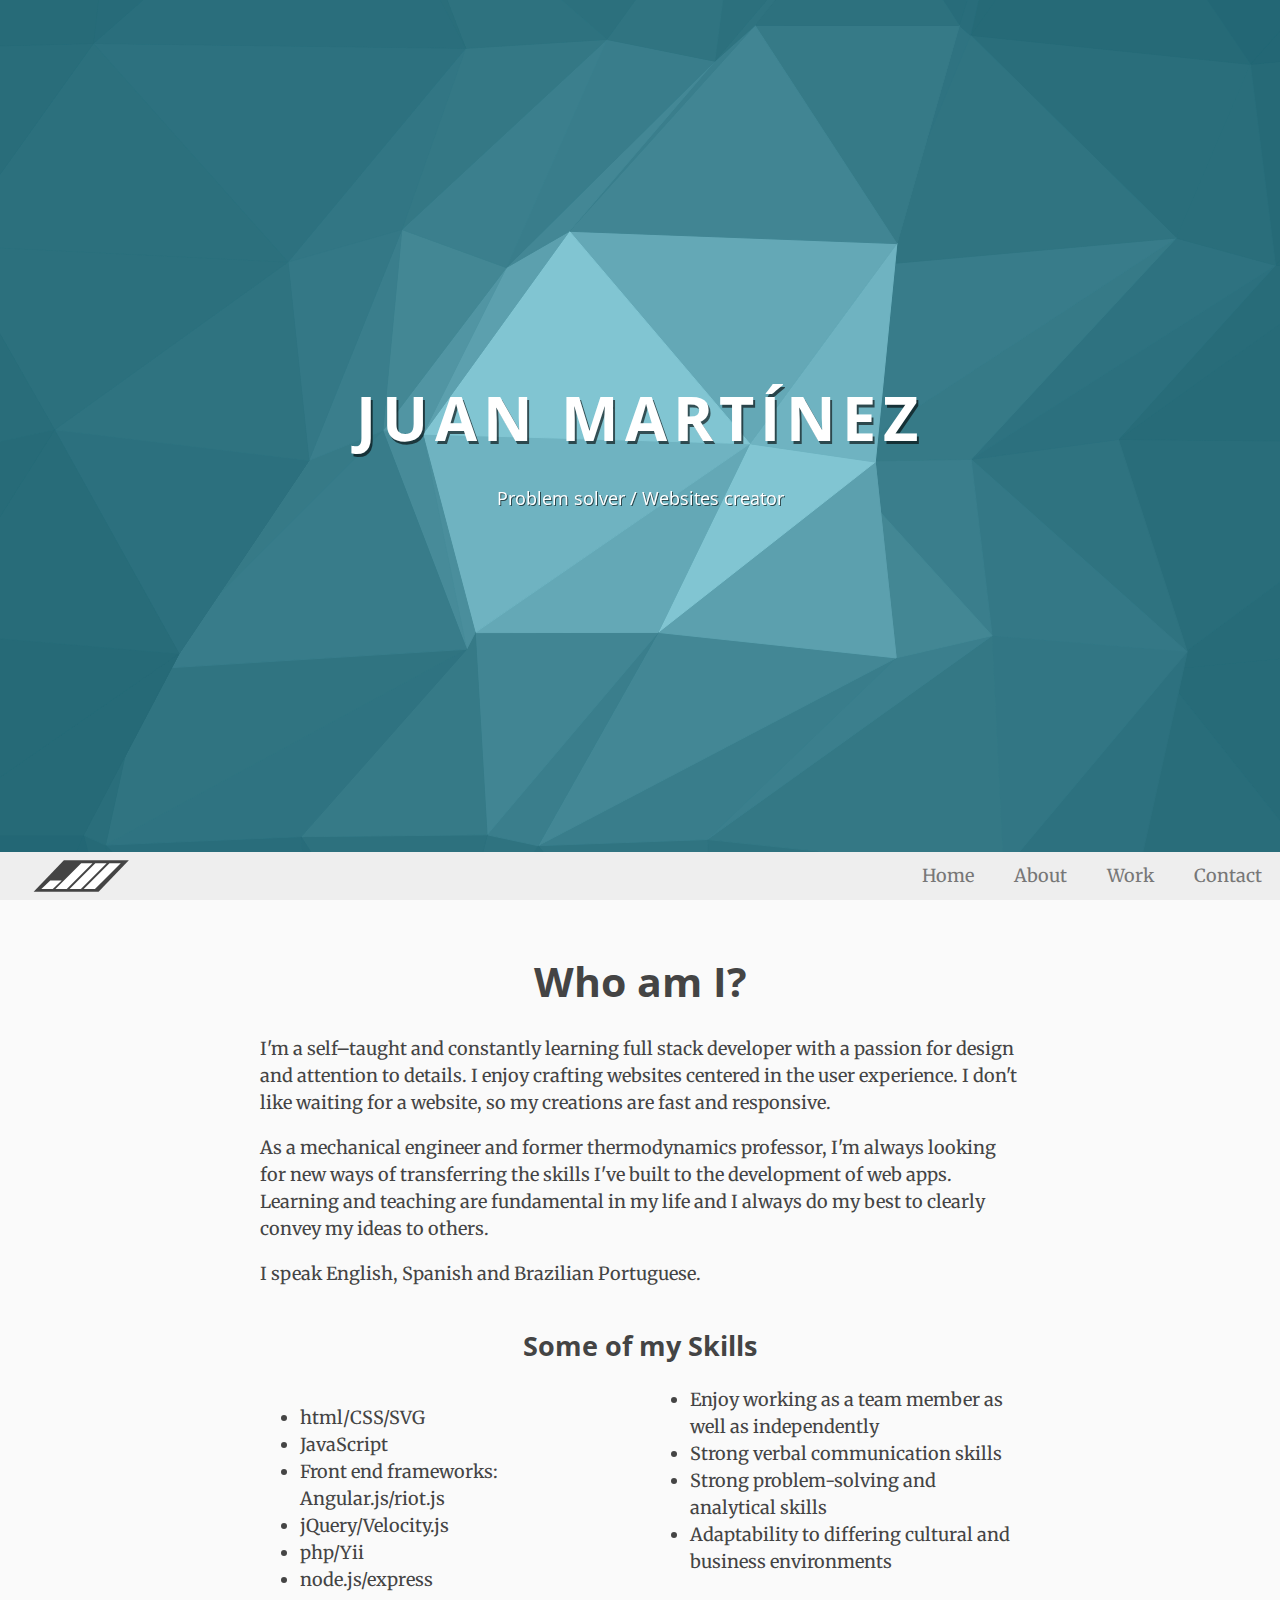
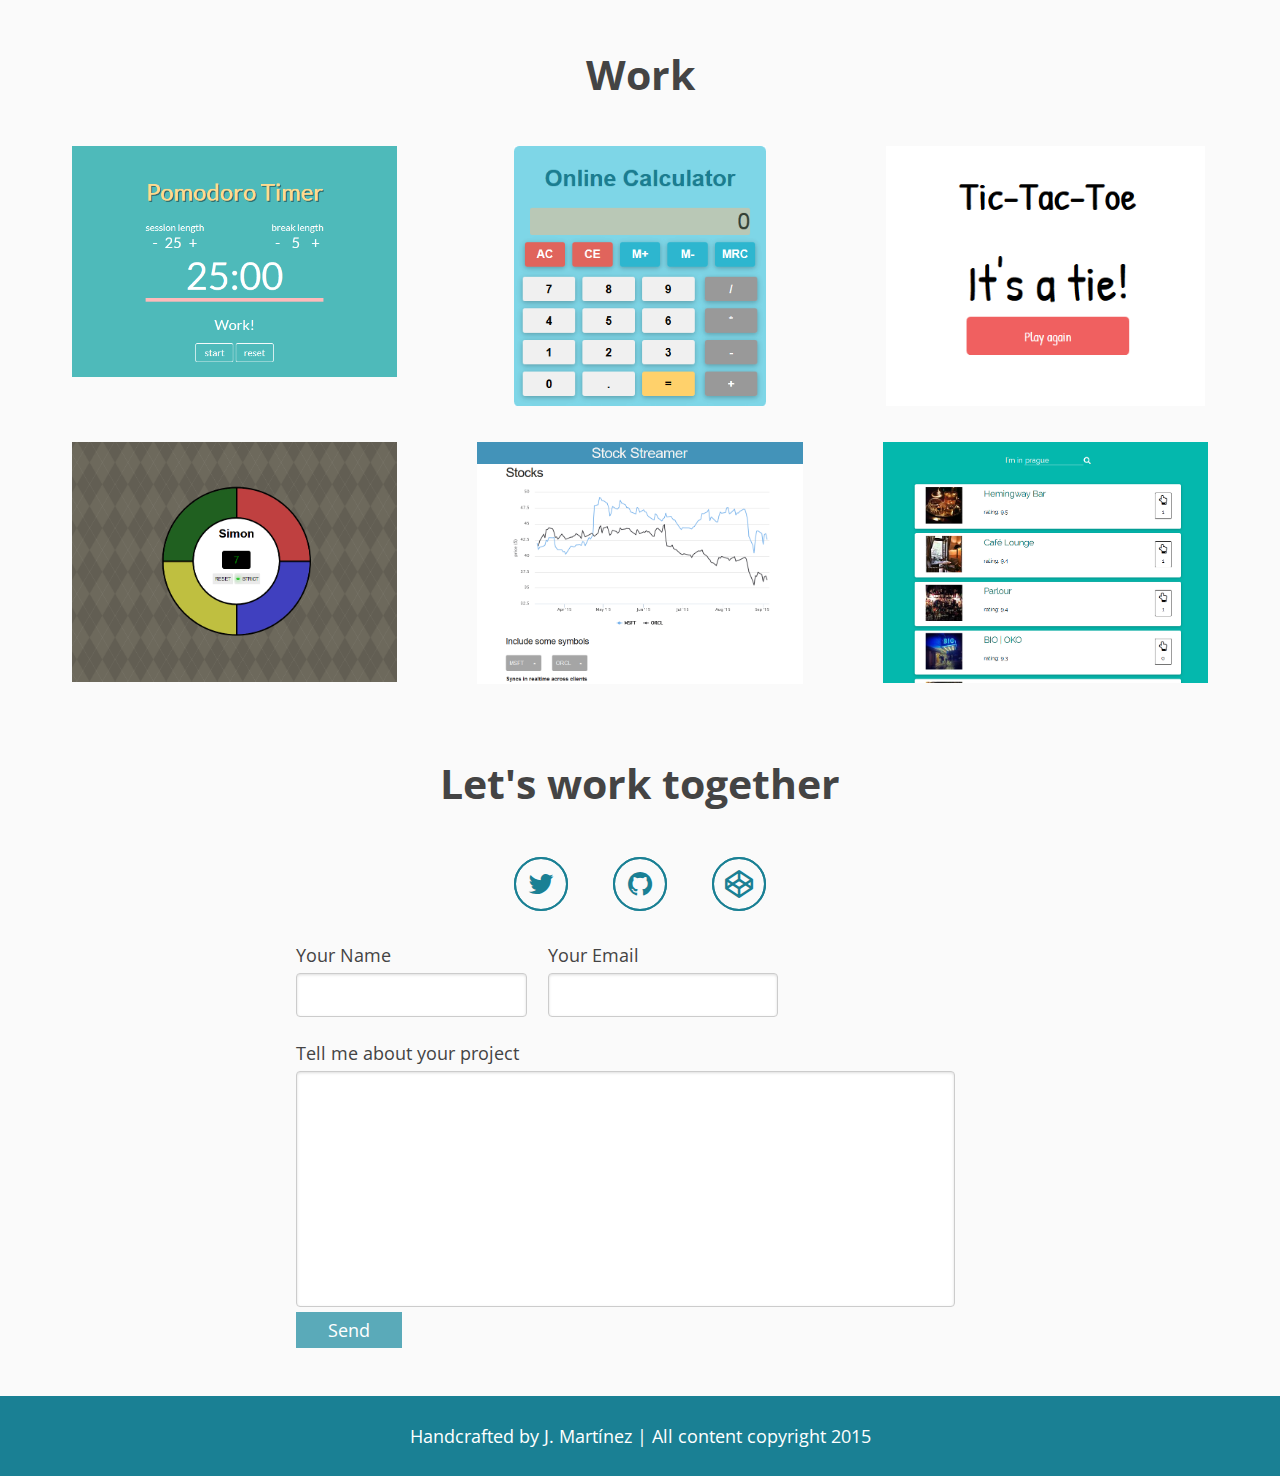
==== commit 509d14bf: "added shadows" ====
--- a/index.html
+++ b/index.html
@@ -18,7 +18,7 @@
     <link rel="stylesheet" href="/css/grids-responsive-min.css">
   <!--<![endif]-->
   <link href='https://fonts.googleapis.com/css?family=Merriweather:300|Open+Sans:400,700' rel='stylesheet' type='text/css'>
-  <link rel="canonical" href="http://yourdomain.com/">
+  <link rel="canonical" href="http://jbmartinez.github.io/">
   <link rel="alternate" type="application/rss+xml" title="Juan Martínez" href="http://yourdomain.com/feed.xml" />
 </head>
 
--- a/css/styles.css
+++ b/css/styles.css
@@ -1 +1 @@
-/*! normalize.css v3.0.2 | MIT License | git.io/normalize */html{font-family:sans-serif;-ms-text-size-adjust:100%;-webkit-text-size-adjust:100%}body{margin:0}article,aside,details,figcaption,figure,footer,header,hgroup,main,menu,nav,section,summary{display:block}audio,canvas,progress,video{display:inline-block;vertical-align:baseline}audio:not([controls]){display:none;height:0}[hidden],template{display:none}a{background-color:transparent}a:active,a:hover{outline:0}abbr[title]{border-bottom:1px dotted}b,strong{font-weight:bold}dfn{font-style:italic}h1{font-size:2em;margin:0.67em 0}mark{background:#ff0;color:#000}small{font-size:80%}sub,sup{font-size:75%;line-height:0;position:relative;vertical-align:baseline}sup{top:-0.5em}sub{bottom:-0.25em}img{border:0}svg:not(:root){overflow:hidden}figure{margin:1em 40px}hr{-moz-box-sizing:content-box;box-sizing:content-box;height:0}pre{overflow:auto}code,kbd,pre,samp{font-family:monospace, monospace;font-size:1em}button,input,optgroup,select,textarea{color:inherit;font:inherit;margin:0}button{overflow:visible}button,select{text-transform:none}button,html input[type="button"],input[type="reset"],input[type="submit"]{-webkit-appearance:button;cursor:pointer}button[disabled],html input[disabled]{cursor:default}button::-moz-focus-inner,input::-moz-focus-inner{border:0;padding:0}input{line-height:normal}input[type="checkbox"],input[type="radio"]{-moz-box-sizing:border-box;box-sizing:border-box;padding:0}input[type="number"]::-webkit-inner-spin-button,input[type="number"]::-webkit-outer-spin-button{height:auto}input[type="search"]{-webkit-appearance:textfield;-moz-box-sizing:content-box;box-sizing:content-box}input[type="search"]::-webkit-search-cancel-button,input[type="search"]::-webkit-search-decoration{-webkit-appearance:none}fieldset{border:1px solid #c0c0c0;margin:0 2px;padding:0.35em 0.625em 0.75em}legend{border:0;padding:0}textarea{overflow:auto}optgroup{font-weight:bold}table{border-collapse:collapse;border-spacing:0}td,th{padding:0}.hidden,[hidden]{display:none !important}.pure-img{max-width:100%;height:auto;display:block}.pure-u-1,.pure-u-1-1,.pure-u-1-2,.pure-u-1-3,.pure-u-2-3,.pure-u-1-4,.pure-u-3-4,.pure-u-1-5,.pure-u-2-5,.pure-u-3-5,.pure-u-4-5,.pure-u-5-5,.pure-u-1-6,.pure-u-5-6,.pure-u-1-8,.pure-u-3-8,.pure-u-5-8,.pure-u-7-8,.pure-u-1-12,.pure-u-5-12,.pure-u-7-12,.pure-u-11-12,.pure-u-1-24,.pure-u-2-24,.pure-u-3-24,.pure-u-4-24,.pure-u-5-24,.pure-u-6-24,.pure-u-7-24,.pure-u-8-24,.pure-u-9-24,.pure-u-10-24,.pure-u-11-24,.pure-u-12-24,.pure-u-13-24,.pure-u-14-24,.pure-u-15-24,.pure-u-16-24,.pure-u-17-24,.pure-u-18-24,.pure-u-19-24,.pure-u-20-24,.pure-u-21-24,.pure-u-22-24,.pure-u-23-24,.pure-u-24-24{display:inline-block;*display:inline;zoom:1;letter-spacing:normal;word-spacing:normal;vertical-align:top;text-rendering:auto}.pure-u-1-24{width:4.1667%;*width:4.1357%}.pure-u-1-12,.pure-u-2-24{width:8.3333%;*width:8.3023%}.pure-u-1-8,.pure-u-3-24{width:12.5%;*width:12.469%}.pure-u-1-6,.pure-u-4-24{width:16.6667%;*width:16.6357%}.pure-u-1-5{width:20%;*width:19.969%}.pure-u-5-24{width:20.8333%;*width:20.8023%}.pure-u-1-4,.pure-u-6-24{width:25%;*width:24.969%}.pure-u-7-24{width:29.1667%;*width:29.1357%}.pure-u-1-3,.pure-u-8-24{width:33.3333%;*width:33.3023%}.pure-u-3-8,.pure-u-9-24{width:37.5%;*width:37.469%}.pure-u-2-5{width:40%;*width:39.969%}.pure-u-5-12,.pure-u-10-24{width:41.6667%;*width:41.6357%}.pure-u-11-24{width:45.8333%;*width:45.8023%}.pure-u-1-2,.pure-u-12-24{width:50%;*width:49.969%}.pure-u-13-24{width:54.1667%;*width:54.1357%}.pure-u-7-12,.pure-u-14-24{width:58.3333%;*width:58.3023%}.pure-u-3-5{width:60%;*width:59.969%}.pure-u-5-8,.pure-u-15-24{width:62.5%;*width:62.469%}.pure-u-2-3,.pure-u-16-24{width:66.6667%;*width:66.6357%}.pure-u-17-24{width:70.8333%;*width:70.8023%}.pure-u-3-4,.pure-u-18-24{width:75%;*width:74.969%}.pure-u-19-24{width:79.1667%;*width:79.1357%}.pure-u-4-5{width:80%;*width:79.969%}.pure-u-5-6,.pure-u-20-24{width:83.3333%;*width:83.3023%}.pure-u-7-8,.pure-u-21-24{width:87.5%;*width:87.469%}.pure-u-11-12,.pure-u-22-24{width:91.6667%;*width:91.6357%}.pure-u-23-24{width:95.8333%;*width:95.8023%}.pure-u-1,.pure-u-1-1,.pure-u-5-5,.pure-u-24-24{width:100%}.pure-g{letter-spacing:-0.31em;*letter-spacing:normal;*word-spacing:-0.43em;text-rendering:optimizespeed;font-family:FreeSans,Arimo,"Droid Sans",Helvetica,Arial,sans-serif;display:-webkit-flex;-webkit-flex-flow:row wrap;display:-ms-flexbox;-ms-flex-flow:row wrap;-ms-align-content:flex-start;-webkit-align-content:flex-start;-ms-flex-line-pack:start;align-content:flex-start}.opera-only :-o-prefocus,.pure-g{word-spacing:-0.43em}.pure-u{display:inline-block;*display:inline;zoom:1;letter-spacing:normal;word-spacing:normal;vertical-align:top;text-rendering:auto}.pure-g [class*="pure-u"]{font-family:sans-serif}.pure-form input[type="text"],.pure-form input[type="password"],.pure-form input[type="email"],.pure-form input[type="url"],.pure-form input[type="date"],.pure-form input[type="month"],.pure-form input[type="time"],.pure-form input[type="datetime"],.pure-form input[type="datetime-local"],.pure-form input[type="week"],.pure-form input[type="number"],.pure-form input[type="search"],.pure-form input[type="tel"],.pure-form input[type="color"],.pure-form select,.pure-form textarea{padding:0.5em 0.6em;display:inline-block;border:1px solid #ccc;box-shadow:inset 0 1px 3px #ddd;border-radius:4px;vertical-align:middle;-moz-box-sizing:border-box;box-sizing:border-box}.pure-form input:not([type]){padding:0.5em 0.6em;display:inline-block;border:1px solid #ccc;box-shadow:inset 0 1px 3px #ddd;border-radius:4px;-moz-box-sizing:border-box;box-sizing:border-box}.pure-form input[type="color"]{padding:0.2em 0.5em}.pure-form input[type="text"]:focus,.pure-form input[type="password"]:focus,.pure-form input[type="email"]:focus,.pure-form input[type="url"]:focus,.pure-form input[type="date"]:focus,.pure-form input[type="month"]:focus,.pure-form input[type="time"]:focus,.pure-form input[type="datetime"]:focus,.pure-form input[type="datetime-local"]:focus,.pure-form input[type="week"]:focus,.pure-form input[type="number"]:focus,.pure-form input[type="search"]:focus,.pure-form input[type="tel"]:focus,.pure-form input[type="color"]:focus,.pure-form select:focus,.pure-form textarea:focus{outline:0;border-color:#129fea}.pure-form input:not([type]):focus{outline:0;border-color:#129fea}.pure-form input[type="file"]:focus,.pure-form input[type="radio"]:focus,.pure-form input[type="checkbox"]:focus{outline:thin solid #129fea;outline:1px auto #129fea}.pure-form .pure-checkbox,.pure-form .pure-radio{margin:0.5em 0;display:block}.pure-form input[type="text"][disabled],.pure-form input[type="password"][disabled],.pure-form input[type="email"][disabled],.pure-form input[type="url"][disabled],.pure-form input[type="date"][disabled],.pure-form input[type="month"][disabled],.pure-form input[type="time"][disabled],.pure-form input[type="datetime"][disabled],.pure-form input[type="datetime-local"][disabled],.pure-form input[type="week"][disabled],.pure-form input[type="number"][disabled],.pure-form input[type="search"][disabled],.pure-form input[type="tel"][disabled],.pure-form input[type="color"][disabled],.pure-form select[disabled],.pure-form textarea[disabled]{cursor:not-allowed;background-color:#eaeded;color:#cad2d3}.pure-form input:not([type])[disabled]{cursor:not-allowed;background-color:#eaeded;color:#cad2d3}.pure-form input[readonly],.pure-form select[readonly],.pure-form textarea[readonly]{background-color:#eee;color:#777;border-color:#ccc}.pure-form input:focus:invalid,.pure-form textarea:focus:invalid,.pure-form select:focus:invalid{color:#b94a48;border-color:#e9322d}.pure-form input[type="file"]:focus:invalid:focus,.pure-form input[type="radio"]:focus:invalid:focus,.pure-form input[type="checkbox"]:focus:invalid:focus{outline-color:#e9322d}.pure-form select{height:2.25em;border:1px solid #ccc;background-color:white}.pure-form select[multiple]{height:auto}.pure-form label{margin:0.5em 0 0.2em}.pure-form fieldset{margin:0;padding:0.35em 0 0.75em;border:0}.pure-form legend{display:block;width:100%;padding:0.3em 0;margin-bottom:0.3em;color:#333;border-bottom:1px solid #e5e5e5}.pure-form-stacked input[type="text"],.pure-form-stacked input[type="password"],.pure-form-stacked input[type="email"],.pure-form-stacked input[type="url"],.pure-form-stacked input[type="date"],.pure-form-stacked input[type="month"],.pure-form-stacked input[type="time"],.pure-form-stacked input[type="datetime"],.pure-form-stacked input[type="datetime-local"],.pure-form-stacked input[type="week"],.pure-form-stacked input[type="number"],.pure-form-stacked input[type="search"],.pure-form-stacked input[type="tel"],.pure-form-stacked input[type="color"],.pure-form-stacked input[type="file"],.pure-form-stacked select,.pure-form-stacked label,.pure-form-stacked textarea{display:block;margin:0.25em 0}.pure-form-stacked input:not([type]){display:block;margin:0.25em 0}.pure-form-aligned input,.pure-form-aligned textarea,.pure-form-aligned select,.pure-form-aligned .pure-help-inline,.pure-form-message-inline{display:inline-block;*display:inline;*zoom:1;vertical-align:middle}.pure-form-aligned textarea{vertical-align:top}.pure-form-aligned .pure-control-group{margin-bottom:0.5em}.pure-form-aligned .pure-control-group label{text-align:right;display:inline-block;vertical-align:middle;width:10em;margin:0 1em 0 0}.pure-form-aligned .pure-controls{margin:1.5em 0 0 11em}.pure-form input.pure-input-rounded,.pure-form .pure-input-rounded{border-radius:2em;padding:0.5em 1em}.pure-form .pure-group fieldset{margin-bottom:10px}.pure-form .pure-group input,.pure-form .pure-group textarea{display:block;padding:10px;margin:0 0 -1px;border-radius:0;position:relative;top:-1px}.pure-form .pure-group input:focus,.pure-form .pure-group textarea:focus{z-index:3}.pure-form .pure-group input:first-child,.pure-form .pure-group textarea:first-child{top:1px;border-radius:4px 4px 0 0;margin:0}.pure-form .pure-group input:first-child:last-child,.pure-form .pure-group textarea:first-child:last-child{top:1px;border-radius:4px;margin:0}.pure-form .pure-group input:last-child,.pure-form .pure-group textarea:last-child{top:-2px;border-radius:0 0 4px 4px;margin:0}.pure-form .pure-group button{margin:0.35em 0}.pure-form .pure-input-1{width:100%}.pure-form .pure-input-3-4{width:75%}.pure-form .pure-input-2-3{width:66%}.pure-form .pure-input-1-2{width:50%}.pure-form .pure-input-1-3{width:33%}.pure-form .pure-input-1-4{width:25%}.pure-form .pure-help-inline,.pure-form-message-inline{display:inline-block;padding-left:0.3em;color:#666;vertical-align:middle;font-size:0.875em}.pure-form-message{display:block;color:#666;font-size:0.875em}@media only screen and (max-width: 480px){.pure-form button[type="submit"]{margin:0.7em 0 0}.pure-form input:not([type]),.pure-form input[type="text"],.pure-form input[type="password"],.pure-form input[type="email"],.pure-form input[type="url"],.pure-form input[type="date"],.pure-form input[type="month"],.pure-form input[type="time"],.pure-form input[type="datetime"],.pure-form input[type="datetime-local"],.pure-form input[type="week"],.pure-form input[type="number"],.pure-form input[type="search"],.pure-form input[type="tel"],.pure-form input[type="color"],.pure-form label{margin-bottom:0.3em;display:block}.pure-group input[type="text"],.pure-group input[type="password"],.pure-group input:not([type]),.pure-group input[type="email"],.pure-group input[type="url"],.pure-group input[type="date"],.pure-group input[type="month"],.pure-group input[type="time"],.pure-group input[type="datetime"],.pure-group input[type="datetime-local"],.pure-group input[type="week"],.pure-group input[type="number"],.pure-group input[type="search"],.pure-group input[type="tel"],.pure-group input[type="color"]{margin-bottom:0}.pure-form-aligned .pure-control-group label{margin-bottom:0.3em;text-align:left;display:block;width:100%}.pure-form-aligned .pure-controls{margin:1.5em 0 0 0}.pure-form .pure-help-inline,.pure-form-message-inline,.pure-form-message{display:block;font-size:0.75em;padding:0.2em 0 0.8em}}.pure-menu{-moz-box-sizing:border-box;box-sizing:border-box}.pure-menu-fixed{position:fixed;left:0;top:0;z-index:3}.pure-menu-list,.pure-menu-item{position:relative}.pure-menu-list{list-style:none;margin:0;padding:0}.pure-menu-item{padding:0;margin:0;height:100%}.pure-menu-link,.pure-menu-heading{display:block;text-decoration:none;white-space:nowrap}.pure-menu-horizontal{width:100%;white-space:nowrap}.pure-menu-horizontal .pure-menu-list{display:inline-block;float:right}.pure-menu-horizontal .pure-menu-item,.pure-menu-horizontal .pure-menu-heading,.pure-menu-horizontal .pure-menu-separator{display:inline-block;*display:inline;zoom:1;vertical-align:middle}.pure-menu-separator{background-color:#ccc;height:1px;margin:.3em 0}.pure-menu-horizontal .pure-menu-separator{width:1px;height:1.3em;margin:0 0.3em}.pure-menu-heading{text-transform:uppercase;color:#565d64}.pure-menu-link{color:#777}.pure-menu-children{background-color:#fff}.pure-menu-link,.pure-menu-disabled,.pure-menu-heading{padding:.5em 1em}.pure-menu-disabled{opacity:.5}.pure-menu-disabled .pure-menu-link:hover{background-color:transparent}.pure-menu-active>.pure-menu-link,.pure-menu-link:hover,.pure-menu-link:focus{background-color:#eee}.pure-menu-selected .pure-menu-link,.pure-menu-selected .pure-menu-link:visited{color:#000}body{font-size:1.125rem;line-height:1.6875rem;-webkit-font-variant-ligatures:common-ligatures;-moz-font-variant-ligatures:common-ligatures;font-variant-ligatures:common-ligatures}h1{font-size:3.8125rem;line-height:5.0625rem;margin-top:3.375rem;margin-bottom:1.6875rem}h2{font-size:2.5625rem;line-height:3.375rem;margin-top:3.375rem;margin-bottom:1.6875rem}h3{font-size:1.6875rem;line-height:1.6875rem;margin-top:1.6875rem;margin-bottom:1.6875rem}h4{font-size:1.125rem;line-height:1.6875rem;margin-top:1.6875rem;margin-bottom:1.6875rem}@media screen and (max-width: 768px){body{font-size:1rem;line-height:1.5rem}h1{font-size:3.375rem;line-height:4.5rem;margin-top:3rem;margin-bottom:1.5rem}h2{font-size:2.25rem;line-height:3rem;margin-top:3rem;margin-bottom:1.5rem}h3{font-size:1.5rem;line-height:1.5rem;margin-top:1.5rem;margin-bottom:1.5rem}h4{font-size:1rem;line-height:1.5rem;margin-top:1.5rem;margin-bottom:1.5rem}}#menu{display:none}.navbar,.navbar-spacer{display:block;width:100%;height:3rem;background:#eee;z-index:99;border-top:1px solid #eee;border-bottom:1px solid #eee}.navbar svg{margin-top:0.4em;height:2rem}.navbar svg #logobg{fill:#444;stroke:none}.navbar-spacer{display:none}.has-docked-nav .navbar{position:fixed;top:0;left:0}.has-docked-nav .navbar-spacer{display:block}@media screen and (max-width: 768px){.navbar{visibility:hidden}.navbar-spacer{display:none}.navbar svg{display:none}.pure-menu-list{position:absolute;top:50%;left:50%;-webkit-transform:translate(-50%, -50%);-ms-transform:translate(-50%, -50%);transform:translate(-50%, -50%)}.pure-menu-item{display:block !important;text-transform:uppercase;text-align:center;font-size:1.6875rem}.menu-button{position:fixed;top:2rem;right:1rem;z-index:300}.menu-button,.menu-button:before,.menu-button:after{cursor:pointer;border-radius:1px;height:4px;width:28px;background:#444;display:block;content:"";-webkit-transition:all 0.3s ease-in-out;transition:all 0.3s ease-in-out}.menu-button:before{top:-8px;position:absolute}.menu-button:after{bottom:-8px;position:absolute}#menu:checked+label{background-color:transparent}#menu:checked+label:before,#menu:checked+label:after{top:0}#menu:checked+label:before{-webkit-transform:rotate(45deg);-ms-transform:rotate(45deg);transform:rotate(45deg)}#menu:checked+label:after{-webkit-transform:rotate(-45deg);-ms-transform:rotate(-45deg);transform:rotate(-45deg)}#menu:checked ~ .navbar{position:fixed;height:auto;top:0;left:0;bottom:0;right:0;visibility:visible}}html,button,input,select,textarea,.pure-g [class*="pure-u"]{font-family:"Open Sans",sans-serif}p,.bar,ul,ol{font-family:"Merriweather",Georgia,serif}h2,h3{text-align:center}header{background:#1A8094;z-index:-5;text-align:center;position:fixed;height:calc(100vh - 3rem);width:100%;max-width:1520px;color:#fff}@media screen and (max-width: 768px){header{height:100vh}}.banner-overlay{position:relative;display:block;height:100%;width:100%}.banner{position:absolute;left:50%;top:50%;-webkit-transform:translate(-50%, -50%);-ms-transform:translate(-50%, -50%);transform:translate(-50%, -50%)}.banner .name{text-transform:uppercase;letter-spacing:0.1em}.banner p{font-family:"Open Sans",sans-serif}.container{position:fixed;height:100vh;width:100%}.main{position:relative;top:calc(100vh - 3rem);background-color:#FAFAFA;color:#444;padding-bottom:3rem}.main section{padding:0 2rem}@media screen and (max-width: 768px){.main{top:100vh}}.content{max-width:760px;margin:0 auto}.work figure{position:relative;overflow:hidden;cursor:pointer}.work figure img{display:block;max-height:260px;margin:0 auto;-webkit-transform:scale(1);-ms-transform:scale(1);transform:scale(1);-webkit-transition:-webkit-transform 0.3s ease-in-out;transition:transform 0.3s ease-in-out}.work figure figcaption{position:absolute;bottom:10px;left:-100%;background:#000;color:#fff;padding:2px 8px;font-size:14px;-webkit-transition:all 0.3s ease-in-out;transition:all 0.3s ease-in-out}.work figure:hover figcaption{left:0%}.work figure:hover img{-webkit-transform:scale(1.05);-ms-transform:scale(1.05);transform:scale(1.05)}.contact-form{padding:0px 2em}.contact-form textarea{resize:none;word-wrap:break-word}.contact-form [type="submit"]{border:none;outline:none;background:#5AAAB9;color:#fff;padding:0.4rem 2rem;-webkit-transition:all 0.3s;transition:all 0.3s}.contact-form [type="submit"]:hover{background:#1A8094}.social-links{text-align:center}.social-links a{display:inline-block;border:2px solid #1A8094;width:50px;height:50px;line-height:50px;color:#1A8094;border-radius:50%;text-decoration:none;font-size:28px;margin:20px;position:relative}.social-links a:after{content:"";display:block;position:absolute;top:0;left:0;bottom:0;right:0;border:2px solid #1A8094;border-radius:50%;margin:-2px;opacity:1;-webkit-transition:all 0.3s;transition:all 0.3s}.social-links a:hover:after{-webkit-transform:scale(1.5);-ms-transform:scale(1.5);transform:scale(1.5);opacity:0}@font-face{font-family:"icomoon";src:url([data-uri]) format("truetype"),url([data-uri]) format("woff");font-weight:normal;font-style:normal}[class^="icon-"],[class*=" icon-"]{font-family:"icomoon";line-height:1;speak:none;display:block;margin-top:1px;-webkit-font-smoothing:antialiased;-moz-osx-font-smoothing:grayscale}.icon-envelope-o:before{content:"\f003"}.icon-twitter:before{content:"\f099"}.icon-github:before{content:"\f09b"}.icon-google-plus:before{content:"\f0d5"}.icon-linkedin:before{content:"\f0e1"}.icon-youtube-play:before{content:"\f16a"}.icon-codepen:before{content:"\f1cb"}.icon-paper-plane-o:before{content:"\f1d9"}.wrapper{margin-bottom:3rem}footer{position:relative;background:#1A8094;top:calc(100vh - 6rem);height:5rem;width:100%;text-align:center;color:#FFF}footer p{position:relative;-webkit-transform:translateY(-50%);-ms-transform:translateY(-50%);transform:translateY(-50%);top:50%;font-family:"Open Sans",sans-serif}div.skill-list{-webkit-column-count:2;-moz-column-count:2;column-count:2;-webkit-column-gap:20px;-moz-column-gap:20px;column-gap:20px}
+/*! normalize.css v3.0.2 | MIT License | git.io/normalize */html{font-family:sans-serif;-ms-text-size-adjust:100%;-webkit-text-size-adjust:100%}body{margin:0}article,aside,details,figcaption,figure,footer,header,hgroup,main,menu,nav,section,summary{display:block}audio,canvas,progress,video{display:inline-block;vertical-align:baseline}audio:not([controls]){display:none;height:0}[hidden],template{display:none}a{background-color:transparent}a:active,a:hover{outline:0}abbr[title]{border-bottom:1px dotted}b,strong{font-weight:bold}dfn{font-style:italic}h1{font-size:2em;margin:0.67em 0}mark{background:#ff0;color:#000}small{font-size:80%}sub,sup{font-size:75%;line-height:0;position:relative;vertical-align:baseline}sup{top:-0.5em}sub{bottom:-0.25em}img{border:0}svg:not(:root){overflow:hidden}figure{margin:1em 40px}hr{-moz-box-sizing:content-box;box-sizing:content-box;height:0}pre{overflow:auto}code,kbd,pre,samp{font-family:monospace, monospace;font-size:1em}button,input,optgroup,select,textarea{color:inherit;font:inherit;margin:0}button{overflow:visible}button,select{text-transform:none}button,html input[type="button"],input[type="reset"],input[type="submit"]{-webkit-appearance:button;cursor:pointer}button[disabled],html input[disabled]{cursor:default}button::-moz-focus-inner,input::-moz-focus-inner{border:0;padding:0}input{line-height:normal}input[type="checkbox"],input[type="radio"]{-moz-box-sizing:border-box;box-sizing:border-box;padding:0}input[type="number"]::-webkit-inner-spin-button,input[type="number"]::-webkit-outer-spin-button{height:auto}input[type="search"]{-webkit-appearance:textfield;-moz-box-sizing:content-box;box-sizing:content-box}input[type="search"]::-webkit-search-cancel-button,input[type="search"]::-webkit-search-decoration{-webkit-appearance:none}fieldset{border:1px solid #c0c0c0;margin:0 2px;padding:0.35em 0.625em 0.75em}legend{border:0;padding:0}textarea{overflow:auto}optgroup{font-weight:bold}table{border-collapse:collapse;border-spacing:0}td,th{padding:0}.hidden,[hidden]{display:none !important}.pure-img{max-width:100%;height:auto;display:block}.pure-u-1,.pure-u-1-1,.pure-u-1-2,.pure-u-1-3,.pure-u-2-3,.pure-u-1-4,.pure-u-3-4,.pure-u-1-5,.pure-u-2-5,.pure-u-3-5,.pure-u-4-5,.pure-u-5-5,.pure-u-1-6,.pure-u-5-6,.pure-u-1-8,.pure-u-3-8,.pure-u-5-8,.pure-u-7-8,.pure-u-1-12,.pure-u-5-12,.pure-u-7-12,.pure-u-11-12,.pure-u-1-24,.pure-u-2-24,.pure-u-3-24,.pure-u-4-24,.pure-u-5-24,.pure-u-6-24,.pure-u-7-24,.pure-u-8-24,.pure-u-9-24,.pure-u-10-24,.pure-u-11-24,.pure-u-12-24,.pure-u-13-24,.pure-u-14-24,.pure-u-15-24,.pure-u-16-24,.pure-u-17-24,.pure-u-18-24,.pure-u-19-24,.pure-u-20-24,.pure-u-21-24,.pure-u-22-24,.pure-u-23-24,.pure-u-24-24{display:inline-block;*display:inline;zoom:1;letter-spacing:normal;word-spacing:normal;vertical-align:top;text-rendering:auto}.pure-u-1-24{width:4.1667%;*width:4.1357%}.pure-u-1-12,.pure-u-2-24{width:8.3333%;*width:8.3023%}.pure-u-1-8,.pure-u-3-24{width:12.5%;*width:12.469%}.pure-u-1-6,.pure-u-4-24{width:16.6667%;*width:16.6357%}.pure-u-1-5{width:20%;*width:19.969%}.pure-u-5-24{width:20.8333%;*width:20.8023%}.pure-u-1-4,.pure-u-6-24{width:25%;*width:24.969%}.pure-u-7-24{width:29.1667%;*width:29.1357%}.pure-u-1-3,.pure-u-8-24{width:33.3333%;*width:33.3023%}.pure-u-3-8,.pure-u-9-24{width:37.5%;*width:37.469%}.pure-u-2-5{width:40%;*width:39.969%}.pure-u-5-12,.pure-u-10-24{width:41.6667%;*width:41.6357%}.pure-u-11-24{width:45.8333%;*width:45.8023%}.pure-u-1-2,.pure-u-12-24{width:50%;*width:49.969%}.pure-u-13-24{width:54.1667%;*width:54.1357%}.pure-u-7-12,.pure-u-14-24{width:58.3333%;*width:58.3023%}.pure-u-3-5{width:60%;*width:59.969%}.pure-u-5-8,.pure-u-15-24{width:62.5%;*width:62.469%}.pure-u-2-3,.pure-u-16-24{width:66.6667%;*width:66.6357%}.pure-u-17-24{width:70.8333%;*width:70.8023%}.pure-u-3-4,.pure-u-18-24{width:75%;*width:74.969%}.pure-u-19-24{width:79.1667%;*width:79.1357%}.pure-u-4-5{width:80%;*width:79.969%}.pure-u-5-6,.pure-u-20-24{width:83.3333%;*width:83.3023%}.pure-u-7-8,.pure-u-21-24{width:87.5%;*width:87.469%}.pure-u-11-12,.pure-u-22-24{width:91.6667%;*width:91.6357%}.pure-u-23-24{width:95.8333%;*width:95.8023%}.pure-u-1,.pure-u-1-1,.pure-u-5-5,.pure-u-24-24{width:100%}.pure-g{letter-spacing:-0.31em;*letter-spacing:normal;*word-spacing:-0.43em;text-rendering:optimizespeed;font-family:FreeSans,Arimo,"Droid Sans",Helvetica,Arial,sans-serif;display:-webkit-flex;-webkit-flex-flow:row wrap;display:-ms-flexbox;-ms-flex-flow:row wrap;-ms-align-content:flex-start;-webkit-align-content:flex-start;-ms-flex-line-pack:start;align-content:flex-start}.opera-only :-o-prefocus,.pure-g{word-spacing:-0.43em}.pure-u{display:inline-block;*display:inline;zoom:1;letter-spacing:normal;word-spacing:normal;vertical-align:top;text-rendering:auto}.pure-g [class*="pure-u"]{font-family:sans-serif}.pure-form input[type="text"],.pure-form input[type="password"],.pure-form input[type="email"],.pure-form input[type="url"],.pure-form input[type="date"],.pure-form input[type="month"],.pure-form input[type="time"],.pure-form input[type="datetime"],.pure-form input[type="datetime-local"],.pure-form input[type="week"],.pure-form input[type="number"],.pure-form input[type="search"],.pure-form input[type="tel"],.pure-form input[type="color"],.pure-form select,.pure-form textarea{padding:0.5em 0.6em;display:inline-block;border:1px solid #ccc;box-shadow:inset 0 1px 3px #ddd;border-radius:4px;vertical-align:middle;-moz-box-sizing:border-box;box-sizing:border-box}.pure-form input:not([type]){padding:0.5em 0.6em;display:inline-block;border:1px solid #ccc;box-shadow:inset 0 1px 3px #ddd;border-radius:4px;-moz-box-sizing:border-box;box-sizing:border-box}.pure-form input[type="color"]{padding:0.2em 0.5em}.pure-form input[type="text"]:focus,.pure-form input[type="password"]:focus,.pure-form input[type="email"]:focus,.pure-form input[type="url"]:focus,.pure-form input[type="date"]:focus,.pure-form input[type="month"]:focus,.pure-form input[type="time"]:focus,.pure-form input[type="datetime"]:focus,.pure-form input[type="datetime-local"]:focus,.pure-form input[type="week"]:focus,.pure-form input[type="number"]:focus,.pure-form input[type="search"]:focus,.pure-form input[type="tel"]:focus,.pure-form input[type="color"]:focus,.pure-form select:focus,.pure-form textarea:focus{outline:0;border-color:#129fea}.pure-form input:not([type]):focus{outline:0;border-color:#129fea}.pure-form input[type="file"]:focus,.pure-form input[type="radio"]:focus,.pure-form input[type="checkbox"]:focus{outline:thin solid #129fea;outline:1px auto #129fea}.pure-form .pure-checkbox,.pure-form .pure-radio{margin:0.5em 0;display:block}.pure-form input[type="text"][disabled],.pure-form input[type="password"][disabled],.pure-form input[type="email"][disabled],.pure-form input[type="url"][disabled],.pure-form input[type="date"][disabled],.pure-form input[type="month"][disabled],.pure-form input[type="time"][disabled],.pure-form input[type="datetime"][disabled],.pure-form input[type="datetime-local"][disabled],.pure-form input[type="week"][disabled],.pure-form input[type="number"][disabled],.pure-form input[type="search"][disabled],.pure-form input[type="tel"][disabled],.pure-form input[type="color"][disabled],.pure-form select[disabled],.pure-form textarea[disabled]{cursor:not-allowed;background-color:#eaeded;color:#cad2d3}.pure-form input:not([type])[disabled]{cursor:not-allowed;background-color:#eaeded;color:#cad2d3}.pure-form input[readonly],.pure-form select[readonly],.pure-form textarea[readonly]{background-color:#eee;color:#777;border-color:#ccc}.pure-form input:focus:invalid,.pure-form textarea:focus:invalid,.pure-form select:focus:invalid{color:#b94a48;border-color:#e9322d}.pure-form input[type="file"]:focus:invalid:focus,.pure-form input[type="radio"]:focus:invalid:focus,.pure-form input[type="checkbox"]:focus:invalid:focus{outline-color:#e9322d}.pure-form select{height:2.25em;border:1px solid #ccc;background-color:white}.pure-form select[multiple]{height:auto}.pure-form label{margin:0.5em 0 0.2em}.pure-form fieldset{margin:0;padding:0.35em 0 0.75em;border:0}.pure-form legend{display:block;width:100%;padding:0.3em 0;margin-bottom:0.3em;color:#333;border-bottom:1px solid #e5e5e5}.pure-form-stacked input[type="text"],.pure-form-stacked input[type="password"],.pure-form-stacked input[type="email"],.pure-form-stacked input[type="url"],.pure-form-stacked input[type="date"],.pure-form-stacked input[type="month"],.pure-form-stacked input[type="time"],.pure-form-stacked input[type="datetime"],.pure-form-stacked input[type="datetime-local"],.pure-form-stacked input[type="week"],.pure-form-stacked input[type="number"],.pure-form-stacked input[type="search"],.pure-form-stacked input[type="tel"],.pure-form-stacked input[type="color"],.pure-form-stacked input[type="file"],.pure-form-stacked select,.pure-form-stacked label,.pure-form-stacked textarea{display:block;margin:0.25em 0}.pure-form-stacked input:not([type]){display:block;margin:0.25em 0}.pure-form-aligned input,.pure-form-aligned textarea,.pure-form-aligned select,.pure-form-aligned .pure-help-inline,.pure-form-message-inline{display:inline-block;*display:inline;*zoom:1;vertical-align:middle}.pure-form-aligned textarea{vertical-align:top}.pure-form-aligned .pure-control-group{margin-bottom:0.5em}.pure-form-aligned .pure-control-group label{text-align:right;display:inline-block;vertical-align:middle;width:10em;margin:0 1em 0 0}.pure-form-aligned .pure-controls{margin:1.5em 0 0 11em}.pure-form input.pure-input-rounded,.pure-form .pure-input-rounded{border-radius:2em;padding:0.5em 1em}.pure-form .pure-group fieldset{margin-bottom:10px}.pure-form .pure-group input,.pure-form .pure-group textarea{display:block;padding:10px;margin:0 0 -1px;border-radius:0;position:relative;top:-1px}.pure-form .pure-group input:focus,.pure-form .pure-group textarea:focus{z-index:3}.pure-form .pure-group input:first-child,.pure-form .pure-group textarea:first-child{top:1px;border-radius:4px 4px 0 0;margin:0}.pure-form .pure-group input:first-child:last-child,.pure-form .pure-group textarea:first-child:last-child{top:1px;border-radius:4px;margin:0}.pure-form .pure-group input:last-child,.pure-form .pure-group textarea:last-child{top:-2px;border-radius:0 0 4px 4px;margin:0}.pure-form .pure-group button{margin:0.35em 0}.pure-form .pure-input-1{width:100%}.pure-form .pure-input-3-4{width:75%}.pure-form .pure-input-2-3{width:66%}.pure-form .pure-input-1-2{width:50%}.pure-form .pure-input-1-3{width:33%}.pure-form .pure-input-1-4{width:25%}.pure-form .pure-help-inline,.pure-form-message-inline{display:inline-block;padding-left:0.3em;color:#666;vertical-align:middle;font-size:0.875em}.pure-form-message{display:block;color:#666;font-size:0.875em}@media only screen and (max-width: 480px){.pure-form button[type="submit"]{margin:0.7em 0 0}.pure-form input:not([type]),.pure-form input[type="text"],.pure-form input[type="password"],.pure-form input[type="email"],.pure-form input[type="url"],.pure-form input[type="date"],.pure-form input[type="month"],.pure-form input[type="time"],.pure-form input[type="datetime"],.pure-form input[type="datetime-local"],.pure-form input[type="week"],.pure-form input[type="number"],.pure-form input[type="search"],.pure-form input[type="tel"],.pure-form input[type="color"],.pure-form label{margin-bottom:0.3em;display:block}.pure-group input[type="text"],.pure-group input[type="password"],.pure-group input:not([type]),.pure-group input[type="email"],.pure-group input[type="url"],.pure-group input[type="date"],.pure-group input[type="month"],.pure-group input[type="time"],.pure-group input[type="datetime"],.pure-group input[type="datetime-local"],.pure-group input[type="week"],.pure-group input[type="number"],.pure-group input[type="search"],.pure-group input[type="tel"],.pure-group input[type="color"]{margin-bottom:0}.pure-form-aligned .pure-control-group label{margin-bottom:0.3em;text-align:left;display:block;width:100%}.pure-form-aligned .pure-controls{margin:1.5em 0 0 0}.pure-form .pure-help-inline,.pure-form-message-inline,.pure-form-message{display:block;font-size:0.75em;padding:0.2em 0 0.8em}}.pure-menu{-moz-box-sizing:border-box;box-sizing:border-box}.pure-menu-fixed{position:fixed;left:0;top:0;z-index:3}.pure-menu-list,.pure-menu-item{position:relative}.pure-menu-list{list-style:none;margin:0;padding:0}.pure-menu-item{padding:0;margin:0;height:100%}.pure-menu-link,.pure-menu-heading{display:block;text-decoration:none;white-space:nowrap}.pure-menu-horizontal{width:100%;white-space:nowrap}.pure-menu-horizontal .pure-menu-list{display:inline-block;float:right}.pure-menu-horizontal .pure-menu-item,.pure-menu-horizontal .pure-menu-heading,.pure-menu-horizontal .pure-menu-separator{display:inline-block;*display:inline;zoom:1;vertical-align:middle}.pure-menu-separator{background-color:#ccc;height:1px;margin:.3em 0}.pure-menu-horizontal .pure-menu-separator{width:1px;height:1.3em;margin:0 0.3em}.pure-menu-heading{text-transform:uppercase;color:#565d64}.pure-menu-link{color:#777}.pure-menu-children{background-color:#fff}.pure-menu-link,.pure-menu-disabled,.pure-menu-heading{padding:.5em 1em}.pure-menu-disabled{opacity:.5}.pure-menu-disabled .pure-menu-link:hover{background-color:transparent}.pure-menu-active>.pure-menu-link,.pure-menu-link:hover,.pure-menu-link:focus{background-color:#eee}.pure-menu-selected .pure-menu-link,.pure-menu-selected .pure-menu-link:visited{color:#000}body{font-size:1.125rem;line-height:1.6875rem;-webkit-font-variant-ligatures:common-ligatures;-moz-font-variant-ligatures:common-ligatures;font-variant-ligatures:common-ligatures}h1{font-size:3.8125rem;line-height:5.0625rem;margin-top:3.375rem;margin-bottom:1.6875rem}h2{font-size:2.5625rem;line-height:3.375rem;margin-top:3.375rem;margin-bottom:1.6875rem}h3{font-size:1.6875rem;line-height:1.6875rem;margin-top:1.6875rem;margin-bottom:1.6875rem}h4{font-size:1.125rem;line-height:1.6875rem;margin-top:1.6875rem;margin-bottom:1.6875rem}@media screen and (max-width: 768px){body{font-size:1rem;line-height:1.5rem}h1{font-size:3.375rem;line-height:4.5rem;margin-top:3rem;margin-bottom:1.5rem}h2{font-size:2.25rem;line-height:3rem;margin-top:3rem;margin-bottom:1.5rem}h3{font-size:1.5rem;line-height:1.5rem;margin-top:1.5rem;margin-bottom:1.5rem}h4{font-size:1rem;line-height:1.5rem;margin-top:1.5rem;margin-bottom:1.5rem}}#menu{display:none}.navbar,.navbar-spacer{display:block;width:100%;height:3rem;background:#eee;z-index:99;border-top:1px solid #eee;border-bottom:1px solid #eee}.navbar svg{margin-top:0.4em;height:2rem}.navbar svg #logobg{fill:#444;stroke:none}.navbar-spacer{display:none}.has-docked-nav .navbar{position:fixed;top:0;left:0}.has-docked-nav .navbar-spacer{display:block}@media screen and (max-width: 768px){.navbar{visibility:hidden}.navbar-spacer{display:none}.navbar svg{display:none}.pure-menu-list{position:absolute;top:50%;left:50%;-webkit-transform:translate(-50%, -50%);-ms-transform:translate(-50%, -50%);transform:translate(-50%, -50%)}.pure-menu-item{display:block !important;text-transform:uppercase;text-align:center;font-size:1.6875rem}.menu-button{position:fixed;top:2rem;right:1rem;z-index:300}.menu-button,.menu-button:before,.menu-button:after{cursor:pointer;border-radius:1px;height:4px;width:28px;background:#444;display:block;content:"";-webkit-transition:all 0.3s ease-in-out;transition:all 0.3s ease-in-out}.menu-button:before{top:-8px;position:absolute}.menu-button:after{bottom:-8px;position:absolute}#menu:checked+label{background-color:transparent}#menu:checked+label:before,#menu:checked+label:after{top:0}#menu:checked+label:before{-webkit-transform:rotate(45deg);-ms-transform:rotate(45deg);transform:rotate(45deg)}#menu:checked+label:after{-webkit-transform:rotate(-45deg);-ms-transform:rotate(-45deg);transform:rotate(-45deg)}#menu:checked ~ .navbar{position:fixed;height:auto;top:0;left:0;bottom:0;right:0;visibility:visible}}html,button,input,select,textarea,.pure-g [class*="pure-u"]{font-family:"Open Sans",sans-serif}p,.bar,ul,ol{font-family:"Merriweather",Georgia,serif}h2,h3{text-align:center}header{background:#1A8094;z-index:-5;text-align:center;position:fixed;height:calc(100vh - 3rem);width:100%;max-width:1520px;color:#fff}@media screen and (max-width: 768px){header{height:100vh}}.banner-overlay{position:relative;display:block;height:100%;width:100%}.banner{position:absolute;left:50%;top:50%;-webkit-transform:translate(-50%, -50%);-ms-transform:translate(-50%, -50%);transform:translate(-50%, -50%)}.banner .name{text-transform:uppercase;letter-spacing:0.1em;text-shadow:2px 3px rgba(0,0,0,0.6)}.banner p{font-family:"Open Sans",sans-serif;text-shadow:1px 1px rgba(0,0,0,0.6)}.container{position:fixed;height:100vh;width:100%}.main{position:relative;top:calc(100vh - 3rem);background-color:#FAFAFA;color:#444;padding-bottom:3rem}.main section{padding:0 2rem}@media screen and (max-width: 768px){.main{top:100vh}}.content{max-width:760px;margin:0 auto}.work figure{position:relative;overflow:hidden;cursor:pointer}.work figure img{display:block;max-height:260px;margin:0 auto;-webkit-transform:scale(1);-ms-transform:scale(1);transform:scale(1);-webkit-transition:-webkit-transform 0.3s ease-in-out;transition:transform 0.3s ease-in-out}.work figure figcaption{position:absolute;bottom:10px;left:-100%;background:#000;color:#fff;padding:2px 8px;font-size:14px;-webkit-transition:all 0.3s ease-in-out;transition:all 0.3s ease-in-out}.work figure:hover figcaption{left:0%}.work figure:hover img{-webkit-transform:scale(1.05);-ms-transform:scale(1.05);transform:scale(1.05)}.contact-form{padding:0px 2em}.contact-form textarea{resize:none;word-wrap:break-word}.contact-form [type="submit"]{border:none;outline:none;background:#5AAAB9;color:#fff;padding:0.4rem 2rem;-webkit-transition:all 0.3s;transition:all 0.3s}.contact-form [type="submit"]:hover{background:#1A8094}.social-links{text-align:center}.social-links a{display:inline-block;border:2px solid #1A8094;width:50px;height:50px;line-height:50px;color:#1A8094;border-radius:50%;text-decoration:none;font-size:28px;margin:20px;position:relative}.social-links a:after{content:"";display:block;position:absolute;top:0;left:0;bottom:0;right:0;border:2px solid #1A8094;border-radius:50%;margin:-2px;opacity:1;-webkit-transition:all 0.3s;transition:all 0.3s}.social-links a:hover:after{-webkit-transform:scale(1.5);-ms-transform:scale(1.5);transform:scale(1.5);opacity:0}@font-face{font-family:"icomoon";src:url([data-uri]) format("truetype"),url([data-uri]) format("woff");font-weight:normal;font-style:normal}[class^="icon-"],[class*=" icon-"]{font-family:"icomoon";line-height:1;speak:none;display:block;margin-top:1px;-webkit-font-smoothing:antialiased;-moz-osx-font-smoothing:grayscale}.icon-envelope-o:before{content:"\f003"}.icon-twitter:before{content:"\f099"}.icon-github:before{content:"\f09b"}.icon-google-plus:before{content:"\f0d5"}.icon-linkedin:before{content:"\f0e1"}.icon-youtube-play:before{content:"\f16a"}.icon-codepen:before{content:"\f1cb"}.icon-paper-plane-o:before{content:"\f1d9"}.wrapper{margin-bottom:3rem}footer{position:relative;background:#1A8094;top:calc(100vh - 6rem);height:5rem;width:100%;text-align:center;color:#FFF}footer p{position:relative;-webkit-transform:translateY(-50%);-ms-transform:translateY(-50%);transform:translateY(-50%);top:50%;font-family:"Open Sans",sans-serif}div.skill-list{-webkit-column-count:2;-moz-column-count:2;column-count:2;-webkit-column-gap:20px;-moz-column-gap:20px;column-gap:20px}
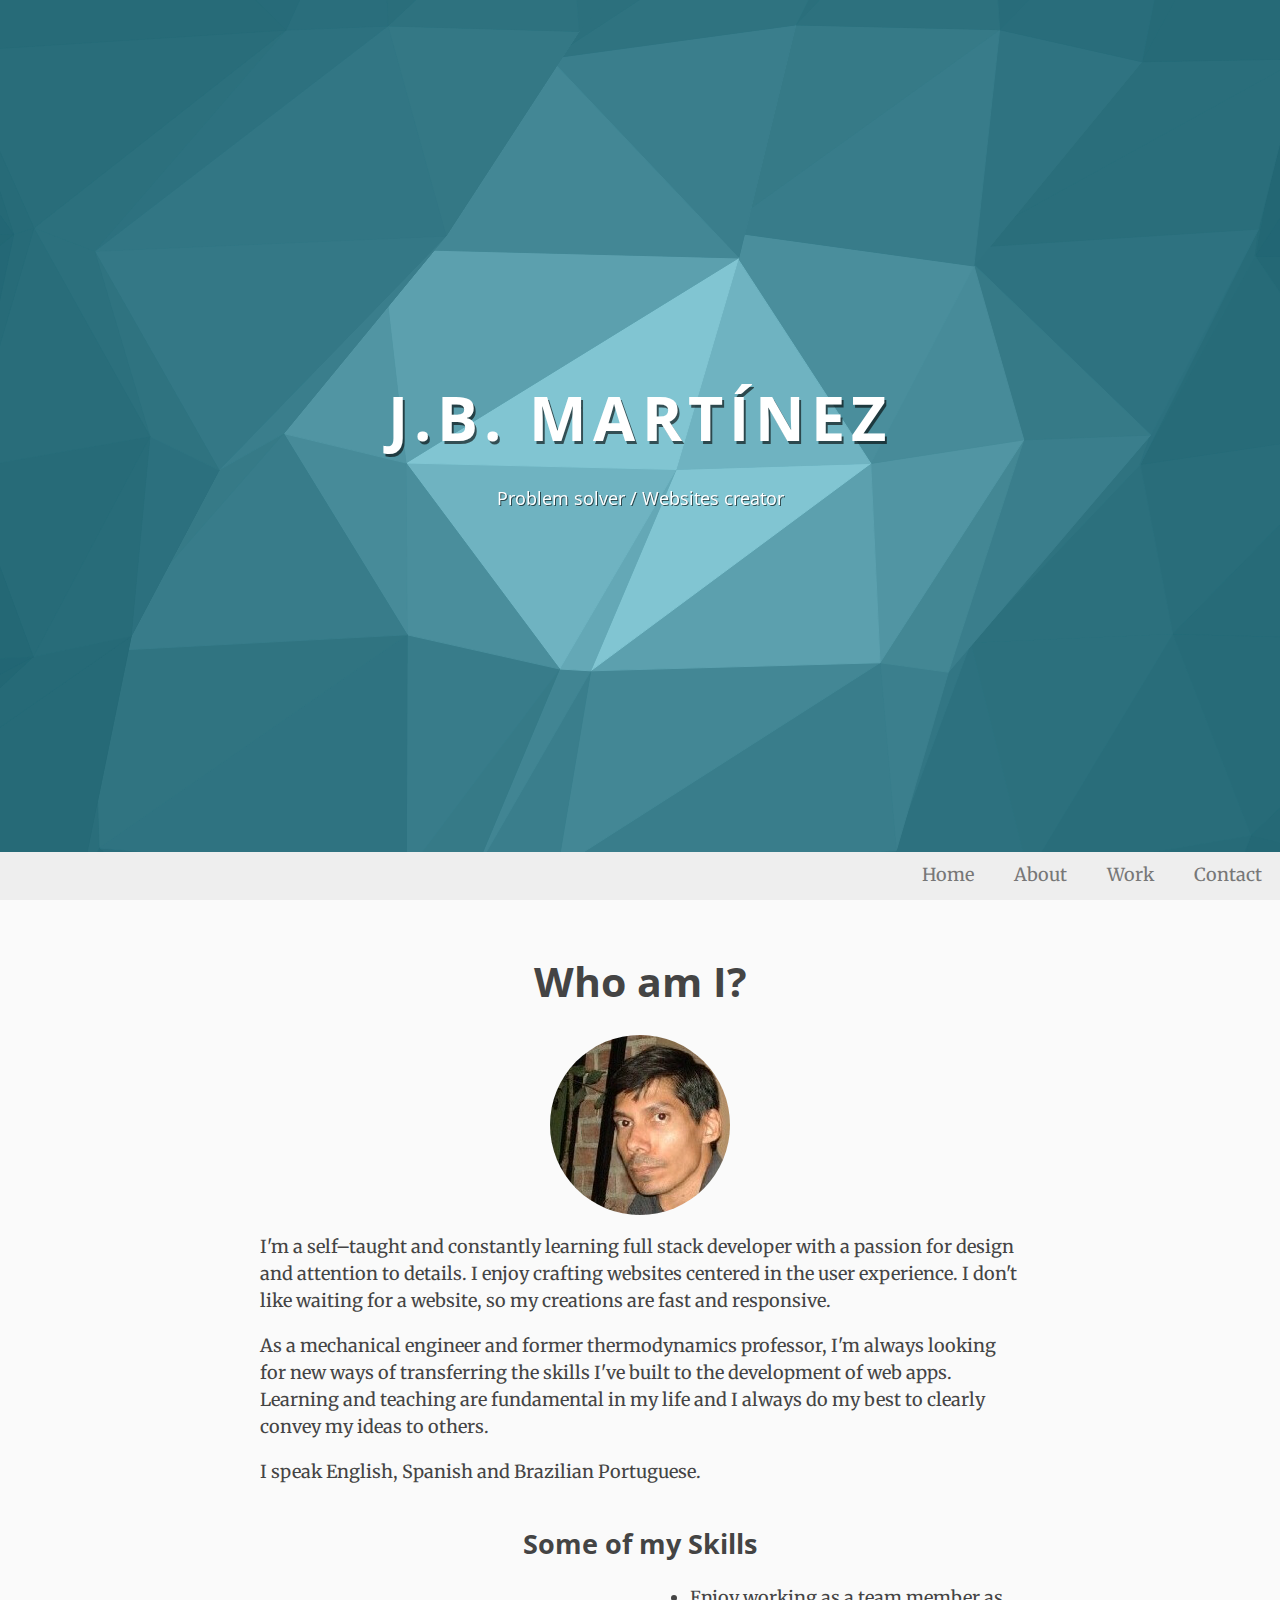
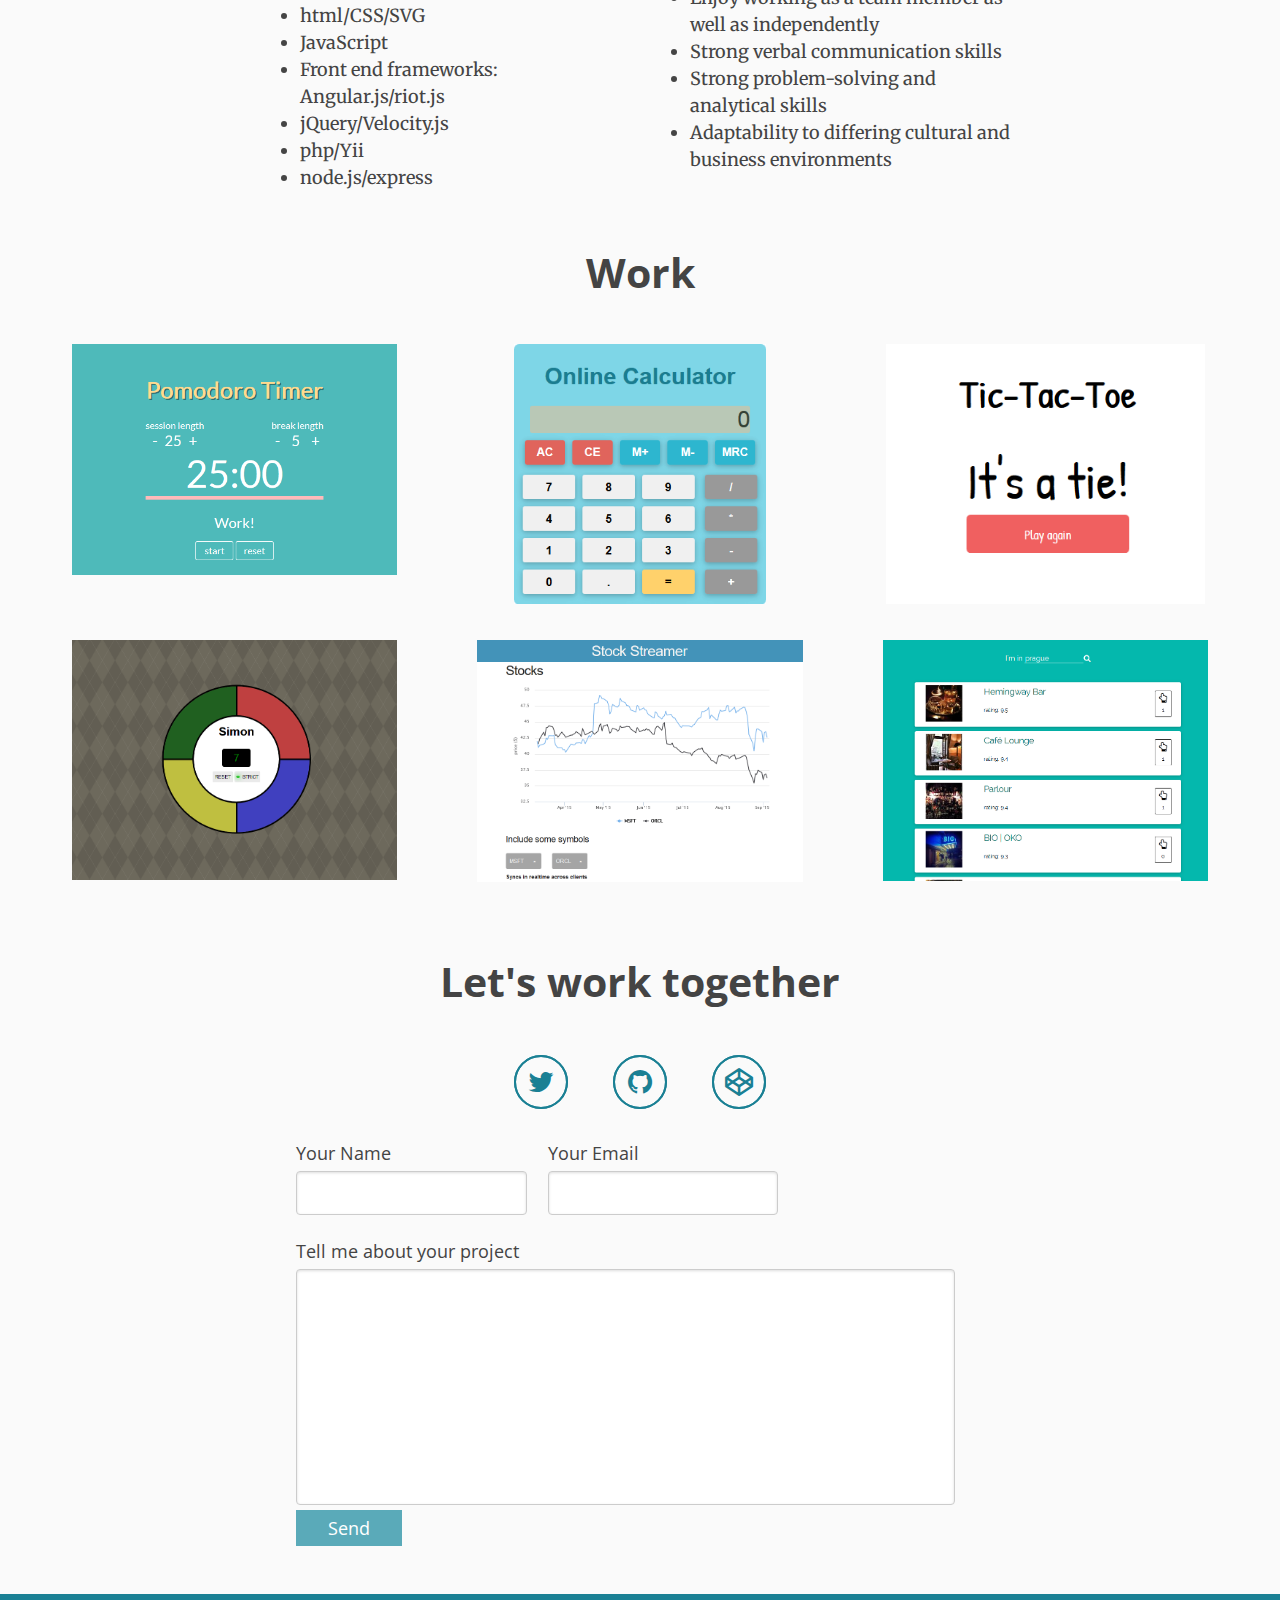
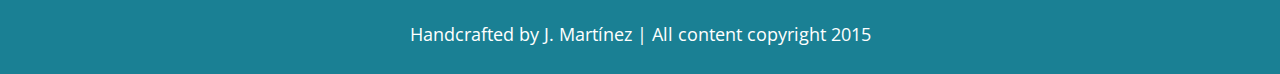
==== commit 2ef361c8: "new navbar" ====
--- a/index.html
+++ b/index.html
@@ -17,8 +17,9 @@
   <!--[if gt IE 8]><!-->
     <link rel="stylesheet" href="/css/grids-responsive-min.css">
   <!--<![endif]-->
+  <!--link href='https://fonts.googleapis.com/css?family=PT+Serif|Open+Sans:400,700' rel='stylesheet' type='text/css'-->
   <link href='https://fonts.googleapis.com/css?family=Merriweather:300|Open+Sans:400,700' rel='stylesheet' type='text/css'>
-  <link rel="canonical" href="http://jbmartinez.github.io/">
+  <link rel="canonical" href="http://yourdomain.com/">
   <link rel="alternate" type="application/rss+xml" title="Juan Martínez" href="http://yourdomain.com/feed.xml" />
 </head>
 
@@ -31,7 +32,7 @@
   </div>
   <div class="banner-overlay">
     <div class="banner">
-      <h1 class="name">Juan Martínez</h1>
+      <h1 class="name">J.B. Martínez</h1>
       <p>
         Problem solver / Websites creator
       </p>
@@ -52,21 +53,22 @@
       <li class="pure-menu-item"><a href="#work" class="pure-menu-link">Work</a></li>
       <li class="pure-menu-item"><a href="#contact" class="pure-menu-link">Contact</a></li>
     </ul>
-    <a href="#"> <svg id="svg2" xmlns="http://www.w3.org/2000/svg" height="54.133" width="162.53" xmlns:xlink="http://www.w3.org/1999/xlink" viewBox="0 0 162.52621 54.132851">
- <g id="layer1" transform="translate(-22.409 -928.21)">
-  <rect id="logobg" transform="matrix(1 0 -.69126 .72261 0 0)" height="74.041" width="109.87" stroke="#000" y="1285" x="962.57" stroke-width=".87259"/>
-  <rect id="logobar" fill-rule="evenodd" transform="matrix(1 0 -.70455 .70966 0 0)" height="61.839" width="19.128" y="1315.5" x="1030.4" fill="#fff"/>
-  <use id="use3367" xlink:href="#logobar" transform="translate(23.878 .0000041703)" height="100%" width="100%" y="0" x="0"/>
-  <use id="use3371" xlink:href="#logobar" transform="matrix(1.0104 0 .65918 .33476 -668.79 650.21)" height="100%" width="100%" y="0" x="0" stroke-width="1.7195"/>
-  <use id="use3375" xlink:href="#logobar" transform="translate(47.757 .0000041703)" height="100%" width="100%" y="0" x="0"/>
- </g>
-</svg>
+    <a href="#"> <svg id="svg2" xmlns="http://www.w3.org/2000/svg" height="54.133" width="162.53" xmlns:xlink="http://www.w3.org/1999/xlink" viewBox="0 0 162.52621 54.132851">
+ <g id="layer1" transform="translate(-22.409 -928.21)">
+  <rect id="logobg" transform="matrix(1 0 -.69126 .72261 0 0)" height="74.041" width="109.87" stroke="#000" y="1285" x="962.57" stroke-width=".87259"/>
+  <rect id="logobar" fill-rule="evenodd" transform="matrix(1 0 -.70455 .70966 0 0)" height="61.839" width="19.128" y="1315.5" x="1030.4" fill="#fff"/>
+  <use id="use3367" xlink:href="#logobar" transform="translate(23.878 .0000041703)" height="100%" width="100%" y="0" x="0"/>
+  <use id="use3371" xlink:href="#logobar" transform="matrix(1.0104 0 .65918 .33476 -668.79 650.21)" height="100%" width="100%" y="0" x="0" stroke-width="1.7195"/>
+  <use id="use3375" xlink:href="#logobar" transform="translate(47.757 .0000041703)" height="100%" width="100%" y="0" x="0"/>
+ </g>
+</svg>
  </a>
   </nav>
 
   <section class="pure-g content">
   <div class="pure-u-1">
     <h2 id="about">Who am I?</h2>
+      <img class="centered" src="/assets/img/profile.jpg"></img>
       <p>
         I'm a self–taught and constantly learning full stack developer with a
         passion for design and attention to details. I enjoy crafting websites
--- a/css/styles.css
+++ b/css/styles.css
@@ -1 +1 @@
-/*! normalize.css v3.0.2 | MIT License | git.io/normalize */html{font-family:sans-serif;-ms-text-size-adjust:100%;-webkit-text-size-adjust:100%}body{margin:0}article,aside,details,figcaption,figure,footer,header,hgroup,main,menu,nav,section,summary{display:block}audio,canvas,progress,video{display:inline-block;vertical-align:baseline}audio:not([controls]){display:none;height:0}[hidden],template{display:none}a{background-color:transparent}a:active,a:hover{outline:0}abbr[title]{border-bottom:1px dotted}b,strong{font-weight:bold}dfn{font-style:italic}h1{font-size:2em;margin:0.67em 0}mark{background:#ff0;color:#000}small{font-size:80%}sub,sup{font-size:75%;line-height:0;position:relative;vertical-align:baseline}sup{top:-0.5em}sub{bottom:-0.25em}img{border:0}svg:not(:root){overflow:hidden}figure{margin:1em 40px}hr{-moz-box-sizing:content-box;box-sizing:content-box;height:0}pre{overflow:auto}code,kbd,pre,samp{font-family:monospace, monospace;font-size:1em}button,input,optgroup,select,textarea{color:inherit;font:inherit;margin:0}button{overflow:visible}button,select{text-transform:none}button,html input[type="button"],input[type="reset"],input[type="submit"]{-webkit-appearance:button;cursor:pointer}button[disabled],html input[disabled]{cursor:default}button::-moz-focus-inner,input::-moz-focus-inner{border:0;padding:0}input{line-height:normal}input[type="checkbox"],input[type="radio"]{-moz-box-sizing:border-box;box-sizing:border-box;padding:0}input[type="number"]::-webkit-inner-spin-button,input[type="number"]::-webkit-outer-spin-button{height:auto}input[type="search"]{-webkit-appearance:textfield;-moz-box-sizing:content-box;box-sizing:content-box}input[type="search"]::-webkit-search-cancel-button,input[type="search"]::-webkit-search-decoration{-webkit-appearance:none}fieldset{border:1px solid #c0c0c0;margin:0 2px;padding:0.35em 0.625em 0.75em}legend{border:0;padding:0}textarea{overflow:auto}optgroup{font-weight:bold}table{border-collapse:collapse;border-spacing:0}td,th{padding:0}.hidden,[hidden]{display:none !important}.pure-img{max-width:100%;height:auto;display:block}.pure-u-1,.pure-u-1-1,.pure-u-1-2,.pure-u-1-3,.pure-u-2-3,.pure-u-1-4,.pure-u-3-4,.pure-u-1-5,.pure-u-2-5,.pure-u-3-5,.pure-u-4-5,.pure-u-5-5,.pure-u-1-6,.pure-u-5-6,.pure-u-1-8,.pure-u-3-8,.pure-u-5-8,.pure-u-7-8,.pure-u-1-12,.pure-u-5-12,.pure-u-7-12,.pure-u-11-12,.pure-u-1-24,.pure-u-2-24,.pure-u-3-24,.pure-u-4-24,.pure-u-5-24,.pure-u-6-24,.pure-u-7-24,.pure-u-8-24,.pure-u-9-24,.pure-u-10-24,.pure-u-11-24,.pure-u-12-24,.pure-u-13-24,.pure-u-14-24,.pure-u-15-24,.pure-u-16-24,.pure-u-17-24,.pure-u-18-24,.pure-u-19-24,.pure-u-20-24,.pure-u-21-24,.pure-u-22-24,.pure-u-23-24,.pure-u-24-24{display:inline-block;*display:inline;zoom:1;letter-spacing:normal;word-spacing:normal;vertical-align:top;text-rendering:auto}.pure-u-1-24{width:4.1667%;*width:4.1357%}.pure-u-1-12,.pure-u-2-24{width:8.3333%;*width:8.3023%}.pure-u-1-8,.pure-u-3-24{width:12.5%;*width:12.469%}.pure-u-1-6,.pure-u-4-24{width:16.6667%;*width:16.6357%}.pure-u-1-5{width:20%;*width:19.969%}.pure-u-5-24{width:20.8333%;*width:20.8023%}.pure-u-1-4,.pure-u-6-24{width:25%;*width:24.969%}.pure-u-7-24{width:29.1667%;*width:29.1357%}.pure-u-1-3,.pure-u-8-24{width:33.3333%;*width:33.3023%}.pure-u-3-8,.pure-u-9-24{width:37.5%;*width:37.469%}.pure-u-2-5{width:40%;*width:39.969%}.pure-u-5-12,.pure-u-10-24{width:41.6667%;*width:41.6357%}.pure-u-11-24{width:45.8333%;*width:45.8023%}.pure-u-1-2,.pure-u-12-24{width:50%;*width:49.969%}.pure-u-13-24{width:54.1667%;*width:54.1357%}.pure-u-7-12,.pure-u-14-24{width:58.3333%;*width:58.3023%}.pure-u-3-5{width:60%;*width:59.969%}.pure-u-5-8,.pure-u-15-24{width:62.5%;*width:62.469%}.pure-u-2-3,.pure-u-16-24{width:66.6667%;*width:66.6357%}.pure-u-17-24{width:70.8333%;*width:70.8023%}.pure-u-3-4,.pure-u-18-24{width:75%;*width:74.969%}.pure-u-19-24{width:79.1667%;*width:79.1357%}.pure-u-4-5{width:80%;*width:79.969%}.pure-u-5-6,.pure-u-20-24{width:83.3333%;*width:83.3023%}.pure-u-7-8,.pure-u-21-24{width:87.5%;*width:87.469%}.pure-u-11-12,.pure-u-22-24{width:91.6667%;*width:91.6357%}.pure-u-23-24{width:95.8333%;*width:95.8023%}.pure-u-1,.pure-u-1-1,.pure-u-5-5,.pure-u-24-24{width:100%}.pure-g{letter-spacing:-0.31em;*letter-spacing:normal;*word-spacing:-0.43em;text-rendering:optimizespeed;font-family:FreeSans,Arimo,"Droid Sans",Helvetica,Arial,sans-serif;display:-webkit-flex;-webkit-flex-flow:row wrap;display:-ms-flexbox;-ms-flex-flow:row wrap;-ms-align-content:flex-start;-webkit-align-content:flex-start;-ms-flex-line-pack:start;align-content:flex-start}.opera-only :-o-prefocus,.pure-g{word-spacing:-0.43em}.pure-u{display:inline-block;*display:inline;zoom:1;letter-spacing:normal;word-spacing:normal;vertical-align:top;text-rendering:auto}.pure-g [class*="pure-u"]{font-family:sans-serif}.pure-form input[type="text"],.pure-form input[type="password"],.pure-form input[type="email"],.pure-form input[type="url"],.pure-form input[type="date"],.pure-form input[type="month"],.pure-form input[type="time"],.pure-form input[type="datetime"],.pure-form input[type="datetime-local"],.pure-form input[type="week"],.pure-form input[type="number"],.pure-form input[type="search"],.pure-form input[type="tel"],.pure-form input[type="color"],.pure-form select,.pure-form textarea{padding:0.5em 0.6em;display:inline-block;border:1px solid #ccc;box-shadow:inset 0 1px 3px #ddd;border-radius:4px;vertical-align:middle;-moz-box-sizing:border-box;box-sizing:border-box}.pure-form input:not([type]){padding:0.5em 0.6em;display:inline-block;border:1px solid #ccc;box-shadow:inset 0 1px 3px #ddd;border-radius:4px;-moz-box-sizing:border-box;box-sizing:border-box}.pure-form input[type="color"]{padding:0.2em 0.5em}.pure-form input[type="text"]:focus,.pure-form input[type="password"]:focus,.pure-form input[type="email"]:focus,.pure-form input[type="url"]:focus,.pure-form input[type="date"]:focus,.pure-form input[type="month"]:focus,.pure-form input[type="time"]:focus,.pure-form input[type="datetime"]:focus,.pure-form input[type="datetime-local"]:focus,.pure-form input[type="week"]:focus,.pure-form input[type="number"]:focus,.pure-form input[type="search"]:focus,.pure-form input[type="tel"]:focus,.pure-form input[type="color"]:focus,.pure-form select:focus,.pure-form textarea:focus{outline:0;border-color:#129fea}.pure-form input:not([type]):focus{outline:0;border-color:#129fea}.pure-form input[type="file"]:focus,.pure-form input[type="radio"]:focus,.pure-form input[type="checkbox"]:focus{outline:thin solid #129fea;outline:1px auto #129fea}.pure-form .pure-checkbox,.pure-form .pure-radio{margin:0.5em 0;display:block}.pure-form input[type="text"][disabled],.pure-form input[type="password"][disabled],.pure-form input[type="email"][disabled],.pure-form input[type="url"][disabled],.pure-form input[type="date"][disabled],.pure-form input[type="month"][disabled],.pure-form input[type="time"][disabled],.pure-form input[type="datetime"][disabled],.pure-form input[type="datetime-local"][disabled],.pure-form input[type="week"][disabled],.pure-form input[type="number"][disabled],.pure-form input[type="search"][disabled],.pure-form input[type="tel"][disabled],.pure-form input[type="color"][disabled],.pure-form select[disabled],.pure-form textarea[disabled]{cursor:not-allowed;background-color:#eaeded;color:#cad2d3}.pure-form input:not([type])[disabled]{cursor:not-allowed;background-color:#eaeded;color:#cad2d3}.pure-form input[readonly],.pure-form select[readonly],.pure-form textarea[readonly]{background-color:#eee;color:#777;border-color:#ccc}.pure-form input:focus:invalid,.pure-form textarea:focus:invalid,.pure-form select:focus:invalid{color:#b94a48;border-color:#e9322d}.pure-form input[type="file"]:focus:invalid:focus,.pure-form input[type="radio"]:focus:invalid:focus,.pure-form input[type="checkbox"]:focus:invalid:focus{outline-color:#e9322d}.pure-form select{height:2.25em;border:1px solid #ccc;background-color:white}.pure-form select[multiple]{height:auto}.pure-form label{margin:0.5em 0 0.2em}.pure-form fieldset{margin:0;padding:0.35em 0 0.75em;border:0}.pure-form legend{display:block;width:100%;padding:0.3em 0;margin-bottom:0.3em;color:#333;border-bottom:1px solid #e5e5e5}.pure-form-stacked input[type="text"],.pure-form-stacked input[type="password"],.pure-form-stacked input[type="email"],.pure-form-stacked input[type="url"],.pure-form-stacked input[type="date"],.pure-form-stacked input[type="month"],.pure-form-stacked input[type="time"],.pure-form-stacked input[type="datetime"],.pure-form-stacked input[type="datetime-local"],.pure-form-stacked input[type="week"],.pure-form-stacked input[type="number"],.pure-form-stacked input[type="search"],.pure-form-stacked input[type="tel"],.pure-form-stacked input[type="color"],.pure-form-stacked input[type="file"],.pure-form-stacked select,.pure-form-stacked label,.pure-form-stacked textarea{display:block;margin:0.25em 0}.pure-form-stacked input:not([type]){display:block;margin:0.25em 0}.pure-form-aligned input,.pure-form-aligned textarea,.pure-form-aligned select,.pure-form-aligned .pure-help-inline,.pure-form-message-inline{display:inline-block;*display:inline;*zoom:1;vertical-align:middle}.pure-form-aligned textarea{vertical-align:top}.pure-form-aligned .pure-control-group{margin-bottom:0.5em}.pure-form-aligned .pure-control-group label{text-align:right;display:inline-block;vertical-align:middle;width:10em;margin:0 1em 0 0}.pure-form-aligned .pure-controls{margin:1.5em 0 0 11em}.pure-form input.pure-input-rounded,.pure-form .pure-input-rounded{border-radius:2em;padding:0.5em 1em}.pure-form .pure-group fieldset{margin-bottom:10px}.pure-form .pure-group input,.pure-form .pure-group textarea{display:block;padding:10px;margin:0 0 -1px;border-radius:0;position:relative;top:-1px}.pure-form .pure-group input:focus,.pure-form .pure-group textarea:focus{z-index:3}.pure-form .pure-group input:first-child,.pure-form .pure-group textarea:first-child{top:1px;border-radius:4px 4px 0 0;margin:0}.pure-form .pure-group input:first-child:last-child,.pure-form .pure-group textarea:first-child:last-child{top:1px;border-radius:4px;margin:0}.pure-form .pure-group input:last-child,.pure-form .pure-group textarea:last-child{top:-2px;border-radius:0 0 4px 4px;margin:0}.pure-form .pure-group button{margin:0.35em 0}.pure-form .pure-input-1{width:100%}.pure-form .pure-input-3-4{width:75%}.pure-form .pure-input-2-3{width:66%}.pure-form .pure-input-1-2{width:50%}.pure-form .pure-input-1-3{width:33%}.pure-form .pure-input-1-4{width:25%}.pure-form .pure-help-inline,.pure-form-message-inline{display:inline-block;padding-left:0.3em;color:#666;vertical-align:middle;font-size:0.875em}.pure-form-message{display:block;color:#666;font-size:0.875em}@media only screen and (max-width: 480px){.pure-form button[type="submit"]{margin:0.7em 0 0}.pure-form input:not([type]),.pure-form input[type="text"],.pure-form input[type="password"],.pure-form input[type="email"],.pure-form input[type="url"],.pure-form input[type="date"],.pure-form input[type="month"],.pure-form input[type="time"],.pure-form input[type="datetime"],.pure-form input[type="datetime-local"],.pure-form input[type="week"],.pure-form input[type="number"],.pure-form input[type="search"],.pure-form input[type="tel"],.pure-form input[type="color"],.pure-form label{margin-bottom:0.3em;display:block}.pure-group input[type="text"],.pure-group input[type="password"],.pure-group input:not([type]),.pure-group input[type="email"],.pure-group input[type="url"],.pure-group input[type="date"],.pure-group input[type="month"],.pure-group input[type="time"],.pure-group input[type="datetime"],.pure-group input[type="datetime-local"],.pure-group input[type="week"],.pure-group input[type="number"],.pure-group input[type="search"],.pure-group input[type="tel"],.pure-group input[type="color"]{margin-bottom:0}.pure-form-aligned .pure-control-group label{margin-bottom:0.3em;text-align:left;display:block;width:100%}.pure-form-aligned .pure-controls{margin:1.5em 0 0 0}.pure-form .pure-help-inline,.pure-form-message-inline,.pure-form-message{display:block;font-size:0.75em;padding:0.2em 0 0.8em}}.pure-menu{-moz-box-sizing:border-box;box-sizing:border-box}.pure-menu-fixed{position:fixed;left:0;top:0;z-index:3}.pure-menu-list,.pure-menu-item{position:relative}.pure-menu-list{list-style:none;margin:0;padding:0}.pure-menu-item{padding:0;margin:0;height:100%}.pure-menu-link,.pure-menu-heading{display:block;text-decoration:none;white-space:nowrap}.pure-menu-horizontal{width:100%;white-space:nowrap}.pure-menu-horizontal .pure-menu-list{display:inline-block;float:right}.pure-menu-horizontal .pure-menu-item,.pure-menu-horizontal .pure-menu-heading,.pure-menu-horizontal .pure-menu-separator{display:inline-block;*display:inline;zoom:1;vertical-align:middle}.pure-menu-separator{background-color:#ccc;height:1px;margin:.3em 0}.pure-menu-horizontal .pure-menu-separator{width:1px;height:1.3em;margin:0 0.3em}.pure-menu-heading{text-transform:uppercase;color:#565d64}.pure-menu-link{color:#777}.pure-menu-children{background-color:#fff}.pure-menu-link,.pure-menu-disabled,.pure-menu-heading{padding:.5em 1em}.pure-menu-disabled{opacity:.5}.pure-menu-disabled .pure-menu-link:hover{background-color:transparent}.pure-menu-active>.pure-menu-link,.pure-menu-link:hover,.pure-menu-link:focus{background-color:#eee}.pure-menu-selected .pure-menu-link,.pure-menu-selected .pure-menu-link:visited{color:#000}body{font-size:1.125rem;line-height:1.6875rem;-webkit-font-variant-ligatures:common-ligatures;-moz-font-variant-ligatures:common-ligatures;font-variant-ligatures:common-ligatures}h1{font-size:3.8125rem;line-height:5.0625rem;margin-top:3.375rem;margin-bottom:1.6875rem}h2{font-size:2.5625rem;line-height:3.375rem;margin-top:3.375rem;margin-bottom:1.6875rem}h3{font-size:1.6875rem;line-height:1.6875rem;margin-top:1.6875rem;margin-bottom:1.6875rem}h4{font-size:1.125rem;line-height:1.6875rem;margin-top:1.6875rem;margin-bottom:1.6875rem}@media screen and (max-width: 768px){body{font-size:1rem;line-height:1.5rem}h1{font-size:3.375rem;line-height:4.5rem;margin-top:3rem;margin-bottom:1.5rem}h2{font-size:2.25rem;line-height:3rem;margin-top:3rem;margin-bottom:1.5rem}h3{font-size:1.5rem;line-height:1.5rem;margin-top:1.5rem;margin-bottom:1.5rem}h4{font-size:1rem;line-height:1.5rem;margin-top:1.5rem;margin-bottom:1.5rem}}#menu{display:none}.navbar,.navbar-spacer{display:block;width:100%;height:3rem;background:#eee;z-index:99;border-top:1px solid #eee;border-bottom:1px solid #eee}.navbar svg{margin-top:0.4em;height:2rem}.navbar svg #logobg{fill:#444;stroke:none}.navbar-spacer{display:none}.has-docked-nav .navbar{position:fixed;top:0;left:0}.has-docked-nav .navbar-spacer{display:block}@media screen and (max-width: 768px){.navbar{visibility:hidden}.navbar-spacer{display:none}.navbar svg{display:none}.pure-menu-list{position:absolute;top:50%;left:50%;-webkit-transform:translate(-50%, -50%);-ms-transform:translate(-50%, -50%);transform:translate(-50%, -50%)}.pure-menu-item{display:block !important;text-transform:uppercase;text-align:center;font-size:1.6875rem}.menu-button{position:fixed;top:2rem;right:1rem;z-index:300}.menu-button,.menu-button:before,.menu-button:after{cursor:pointer;border-radius:1px;height:4px;width:28px;background:#444;display:block;content:"";-webkit-transition:all 0.3s ease-in-out;transition:all 0.3s ease-in-out}.menu-button:before{top:-8px;position:absolute}.menu-button:after{bottom:-8px;position:absolute}#menu:checked+label{background-color:transparent}#menu:checked+label:before,#menu:checked+label:after{top:0}#menu:checked+label:before{-webkit-transform:rotate(45deg);-ms-transform:rotate(45deg);transform:rotate(45deg)}#menu:checked+label:after{-webkit-transform:rotate(-45deg);-ms-transform:rotate(-45deg);transform:rotate(-45deg)}#menu:checked ~ .navbar{position:fixed;height:auto;top:0;left:0;bottom:0;right:0;visibility:visible}}html,button,input,select,textarea,.pure-g [class*="pure-u"]{font-family:"Open Sans",sans-serif}p,.bar,ul,ol{font-family:"Merriweather",Georgia,serif}h2,h3{text-align:center}header{background:#1A8094;z-index:-5;text-align:center;position:fixed;height:calc(100vh - 3rem);width:100%;max-width:1520px;color:#fff}@media screen and (max-width: 768px){header{height:100vh}}.banner-overlay{position:relative;display:block;height:100%;width:100%}.banner{position:absolute;left:50%;top:50%;-webkit-transform:translate(-50%, -50%);-ms-transform:translate(-50%, -50%);transform:translate(-50%, -50%)}.banner .name{text-transform:uppercase;letter-spacing:0.1em;text-shadow:2px 3px rgba(0,0,0,0.6)}.banner p{font-family:"Open Sans",sans-serif;text-shadow:1px 1px rgba(0,0,0,0.6)}.container{position:fixed;height:100vh;width:100%}.main{position:relative;top:calc(100vh - 3rem);background-color:#FAFAFA;color:#444;padding-bottom:3rem}.main section{padding:0 2rem}@media screen and (max-width: 768px){.main{top:100vh}}.content{max-width:760px;margin:0 auto}.work figure{position:relative;overflow:hidden;cursor:pointer}.work figure img{display:block;max-height:260px;margin:0 auto;-webkit-transform:scale(1);-ms-transform:scale(1);transform:scale(1);-webkit-transition:-webkit-transform 0.3s ease-in-out;transition:transform 0.3s ease-in-out}.work figure figcaption{position:absolute;bottom:10px;left:-100%;background:#000;color:#fff;padding:2px 8px;font-size:14px;-webkit-transition:all 0.3s ease-in-out;transition:all 0.3s ease-in-out}.work figure:hover figcaption{left:0%}.work figure:hover img{-webkit-transform:scale(1.05);-ms-transform:scale(1.05);transform:scale(1.05)}.contact-form{padding:0px 2em}.contact-form textarea{resize:none;word-wrap:break-word}.contact-form [type="submit"]{border:none;outline:none;background:#5AAAB9;color:#fff;padding:0.4rem 2rem;-webkit-transition:all 0.3s;transition:all 0.3s}.contact-form [type="submit"]:hover{background:#1A8094}.social-links{text-align:center}.social-links a{display:inline-block;border:2px solid #1A8094;width:50px;height:50px;line-height:50px;color:#1A8094;border-radius:50%;text-decoration:none;font-size:28px;margin:20px;position:relative}.social-links a:after{content:"";display:block;position:absolute;top:0;left:0;bottom:0;right:0;border:2px solid #1A8094;border-radius:50%;margin:-2px;opacity:1;-webkit-transition:all 0.3s;transition:all 0.3s}.social-links a:hover:after{-webkit-transform:scale(1.5);-ms-transform:scale(1.5);transform:scale(1.5);opacity:0}@font-face{font-family:"icomoon";src:url([data-uri]) format("truetype"),url([data-uri]) format("woff");font-weight:normal;font-style:normal}[class^="icon-"],[class*=" icon-"]{font-family:"icomoon";line-height:1;speak:none;display:block;margin-top:1px;-webkit-font-smoothing:antialiased;-moz-osx-font-smoothing:grayscale}.icon-envelope-o:before{content:"\f003"}.icon-twitter:before{content:"\f099"}.icon-github:before{content:"\f09b"}.icon-google-plus:before{content:"\f0d5"}.icon-linkedin:before{content:"\f0e1"}.icon-youtube-play:before{content:"\f16a"}.icon-codepen:before{content:"\f1cb"}.icon-paper-plane-o:before{content:"\f1d9"}.wrapper{margin-bottom:3rem}footer{position:relative;background:#1A8094;top:calc(100vh - 6rem);height:5rem;width:100%;text-align:center;color:#FFF}footer p{position:relative;-webkit-transform:translateY(-50%);-ms-transform:translateY(-50%);transform:translateY(-50%);top:50%;font-family:"Open Sans",sans-serif}div.skill-list{-webkit-column-count:2;-moz-column-count:2;column-count:2;-webkit-column-gap:20px;-moz-column-gap:20px;column-gap:20px}
+/*! normalize.css v3.0.2 | MIT License | git.io/normalize */html{font-family:sans-serif;-ms-text-size-adjust:100%;-webkit-text-size-adjust:100%}body{margin:0}article,aside,details,figcaption,figure,footer,header,hgroup,main,menu,nav,section,summary{display:block}audio,canvas,progress,video{display:inline-block;vertical-align:baseline}audio:not([controls]){display:none;height:0}[hidden],template{display:none}a{background-color:transparent}a:active,a:hover{outline:0}abbr[title]{border-bottom:1px dotted}b,strong{font-weight:bold}dfn{font-style:italic}h1{font-size:2em;margin:0.67em 0}mark{background:#ff0;color:#000}small{font-size:80%}sub,sup{font-size:75%;line-height:0;position:relative;vertical-align:baseline}sup{top:-0.5em}sub{bottom:-0.25em}img{border:0}svg:not(:root){overflow:hidden}figure{margin:1em 40px}hr{-moz-box-sizing:content-box;box-sizing:content-box;height:0}pre{overflow:auto}code,kbd,pre,samp{font-family:monospace, monospace;font-size:1em}button,input,optgroup,select,textarea{color:inherit;font:inherit;margin:0}button{overflow:visible}button,select{text-transform:none}button,html input[type="button"],input[type="reset"],input[type="submit"]{-webkit-appearance:button;cursor:pointer}button[disabled],html input[disabled]{cursor:default}button::-moz-focus-inner,input::-moz-focus-inner{border:0;padding:0}input{line-height:normal}input[type="checkbox"],input[type="radio"]{-moz-box-sizing:border-box;box-sizing:border-box;padding:0}input[type="number"]::-webkit-inner-spin-button,input[type="number"]::-webkit-outer-spin-button{height:auto}input[type="search"]{-webkit-appearance:textfield;-moz-box-sizing:content-box;box-sizing:content-box}input[type="search"]::-webkit-search-cancel-button,input[type="search"]::-webkit-search-decoration{-webkit-appearance:none}fieldset{border:1px solid #c0c0c0;margin:0 2px;padding:0.35em 0.625em 0.75em}legend{border:0;padding:0}textarea{overflow:auto}optgroup{font-weight:bold}table{border-collapse:collapse;border-spacing:0}td,th{padding:0}.hidden,[hidden]{display:none !important}.pure-img{max-width:100%;height:auto;display:block}.pure-u-1,.pure-u-1-1,.pure-u-1-2,.pure-u-1-3,.pure-u-2-3,.pure-u-1-4,.pure-u-3-4,.pure-u-1-5,.pure-u-2-5,.pure-u-3-5,.pure-u-4-5,.pure-u-5-5,.pure-u-1-6,.pure-u-5-6,.pure-u-1-8,.pure-u-3-8,.pure-u-5-8,.pure-u-7-8,.pure-u-1-12,.pure-u-5-12,.pure-u-7-12,.pure-u-11-12,.pure-u-1-24,.pure-u-2-24,.pure-u-3-24,.pure-u-4-24,.pure-u-5-24,.pure-u-6-24,.pure-u-7-24,.pure-u-8-24,.pure-u-9-24,.pure-u-10-24,.pure-u-11-24,.pure-u-12-24,.pure-u-13-24,.pure-u-14-24,.pure-u-15-24,.pure-u-16-24,.pure-u-17-24,.pure-u-18-24,.pure-u-19-24,.pure-u-20-24,.pure-u-21-24,.pure-u-22-24,.pure-u-23-24,.pure-u-24-24{display:inline-block;*display:inline;zoom:1;letter-spacing:normal;word-spacing:normal;vertical-align:top;text-rendering:auto}.pure-u-1-24{width:4.1667%;*width:4.1357%}.pure-u-1-12,.pure-u-2-24{width:8.3333%;*width:8.3023%}.pure-u-1-8,.pure-u-3-24{width:12.5%;*width:12.469%}.pure-u-1-6,.pure-u-4-24{width:16.6667%;*width:16.6357%}.pure-u-1-5{width:20%;*width:19.969%}.pure-u-5-24{width:20.8333%;*width:20.8023%}.pure-u-1-4,.pure-u-6-24{width:25%;*width:24.969%}.pure-u-7-24{width:29.1667%;*width:29.1357%}.pure-u-1-3,.pure-u-8-24{width:33.3333%;*width:33.3023%}.pure-u-3-8,.pure-u-9-24{width:37.5%;*width:37.469%}.pure-u-2-5{width:40%;*width:39.969%}.pure-u-5-12,.pure-u-10-24{width:41.6667%;*width:41.6357%}.pure-u-11-24{width:45.8333%;*width:45.8023%}.pure-u-1-2,.pure-u-12-24{width:50%;*width:49.969%}.pure-u-13-24{width:54.1667%;*width:54.1357%}.pure-u-7-12,.pure-u-14-24{width:58.3333%;*width:58.3023%}.pure-u-3-5{width:60%;*width:59.969%}.pure-u-5-8,.pure-u-15-24{width:62.5%;*width:62.469%}.pure-u-2-3,.pure-u-16-24{width:66.6667%;*width:66.6357%}.pure-u-17-24{width:70.8333%;*width:70.8023%}.pure-u-3-4,.pure-u-18-24{width:75%;*width:74.969%}.pure-u-19-24{width:79.1667%;*width:79.1357%}.pure-u-4-5{width:80%;*width:79.969%}.pure-u-5-6,.pure-u-20-24{width:83.3333%;*width:83.3023%}.pure-u-7-8,.pure-u-21-24{width:87.5%;*width:87.469%}.pure-u-11-12,.pure-u-22-24{width:91.6667%;*width:91.6357%}.pure-u-23-24{width:95.8333%;*width:95.8023%}.pure-u-1,.pure-u-1-1,.pure-u-5-5,.pure-u-24-24{width:100%}.pure-g{letter-spacing:-0.31em;*letter-spacing:normal;*word-spacing:-0.43em;text-rendering:optimizespeed;font-family:FreeSans,Arimo,"Droid Sans",Helvetica,Arial,sans-serif;display:-webkit-flex;-webkit-flex-flow:row wrap;display:-ms-flexbox;-ms-flex-flow:row wrap;-ms-align-content:flex-start;-webkit-align-content:flex-start;-ms-flex-line-pack:start;align-content:flex-start}.opera-only :-o-prefocus,.pure-g{word-spacing:-0.43em}.pure-u{display:inline-block;*display:inline;zoom:1;letter-spacing:normal;word-spacing:normal;vertical-align:top;text-rendering:auto}.pure-g [class*="pure-u"]{font-family:sans-serif}.pure-form input[type="text"],.pure-form input[type="password"],.pure-form input[type="email"],.pure-form input[type="url"],.pure-form input[type="date"],.pure-form input[type="month"],.pure-form input[type="time"],.pure-form input[type="datetime"],.pure-form input[type="datetime-local"],.pure-form input[type="week"],.pure-form input[type="number"],.pure-form input[type="search"],.pure-form input[type="tel"],.pure-form input[type="color"],.pure-form select,.pure-form textarea{padding:0.5em 0.6em;display:inline-block;border:1px solid #ccc;box-shadow:inset 0 1px 3px #ddd;border-radius:4px;vertical-align:middle;-moz-box-sizing:border-box;box-sizing:border-box}.pure-form input:not([type]){padding:0.5em 0.6em;display:inline-block;border:1px solid #ccc;box-shadow:inset 0 1px 3px #ddd;border-radius:4px;-moz-box-sizing:border-box;box-sizing:border-box}.pure-form input[type="color"]{padding:0.2em 0.5em}.pure-form input[type="text"]:focus,.pure-form input[type="password"]:focus,.pure-form input[type="email"]:focus,.pure-form input[type="url"]:focus,.pure-form input[type="date"]:focus,.pure-form input[type="month"]:focus,.pure-form input[type="time"]:focus,.pure-form input[type="datetime"]:focus,.pure-form input[type="datetime-local"]:focus,.pure-form input[type="week"]:focus,.pure-form input[type="number"]:focus,.pure-form input[type="search"]:focus,.pure-form input[type="tel"]:focus,.pure-form input[type="color"]:focus,.pure-form select:focus,.pure-form textarea:focus{outline:0;border-color:#129fea}.pure-form input:not([type]):focus{outline:0;border-color:#129fea}.pure-form input[type="file"]:focus,.pure-form input[type="radio"]:focus,.pure-form input[type="checkbox"]:focus{outline:thin solid #129fea;outline:1px auto #129fea}.pure-form .pure-checkbox,.pure-form .pure-radio{margin:0.5em 0;display:block}.pure-form input[type="text"][disabled],.pure-form input[type="password"][disabled],.pure-form input[type="email"][disabled],.pure-form input[type="url"][disabled],.pure-form input[type="date"][disabled],.pure-form input[type="month"][disabled],.pure-form input[type="time"][disabled],.pure-form input[type="datetime"][disabled],.pure-form input[type="datetime-local"][disabled],.pure-form input[type="week"][disabled],.pure-form input[type="number"][disabled],.pure-form input[type="search"][disabled],.pure-form input[type="tel"][disabled],.pure-form input[type="color"][disabled],.pure-form select[disabled],.pure-form textarea[disabled]{cursor:not-allowed;background-color:#eaeded;color:#cad2d3}.pure-form input:not([type])[disabled]{cursor:not-allowed;background-color:#eaeded;color:#cad2d3}.pure-form input[readonly],.pure-form select[readonly],.pure-form textarea[readonly]{background-color:#eee;color:#777;border-color:#ccc}.pure-form input:focus:invalid,.pure-form textarea:focus:invalid,.pure-form select:focus:invalid{color:#b94a48;border-color:#e9322d}.pure-form input[type="file"]:focus:invalid:focus,.pure-form input[type="radio"]:focus:invalid:focus,.pure-form input[type="checkbox"]:focus:invalid:focus{outline-color:#e9322d}.pure-form select{height:2.25em;border:1px solid #ccc;background-color:white}.pure-form select[multiple]{height:auto}.pure-form label{margin:0.5em 0 0.2em}.pure-form fieldset{margin:0;padding:0.35em 0 0.75em;border:0}.pure-form legend{display:block;width:100%;padding:0.3em 0;margin-bottom:0.3em;color:#333;border-bottom:1px solid #e5e5e5}.pure-form-stacked input[type="text"],.pure-form-stacked input[type="password"],.pure-form-stacked input[type="email"],.pure-form-stacked input[type="url"],.pure-form-stacked input[type="date"],.pure-form-stacked input[type="month"],.pure-form-stacked input[type="time"],.pure-form-stacked input[type="datetime"],.pure-form-stacked input[type="datetime-local"],.pure-form-stacked input[type="week"],.pure-form-stacked input[type="number"],.pure-form-stacked input[type="search"],.pure-form-stacked input[type="tel"],.pure-form-stacked input[type="color"],.pure-form-stacked input[type="file"],.pure-form-stacked select,.pure-form-stacked label,.pure-form-stacked textarea{display:block;margin:0.25em 0}.pure-form-stacked input:not([type]){display:block;margin:0.25em 0}.pure-form-aligned input,.pure-form-aligned textarea,.pure-form-aligned select,.pure-form-aligned .pure-help-inline,.pure-form-message-inline{display:inline-block;*display:inline;*zoom:1;vertical-align:middle}.pure-form-aligned textarea{vertical-align:top}.pure-form-aligned .pure-control-group{margin-bottom:0.5em}.pure-form-aligned .pure-control-group label{text-align:right;display:inline-block;vertical-align:middle;width:10em;margin:0 1em 0 0}.pure-form-aligned .pure-controls{margin:1.5em 0 0 11em}.pure-form input.pure-input-rounded,.pure-form .pure-input-rounded{border-radius:2em;padding:0.5em 1em}.pure-form .pure-group fieldset{margin-bottom:10px}.pure-form .pure-group input,.pure-form .pure-group textarea{display:block;padding:10px;margin:0 0 -1px;border-radius:0;position:relative;top:-1px}.pure-form .pure-group input:focus,.pure-form .pure-group textarea:focus{z-index:3}.pure-form .pure-group input:first-child,.pure-form .pure-group textarea:first-child{top:1px;border-radius:4px 4px 0 0;margin:0}.pure-form .pure-group input:first-child:last-child,.pure-form .pure-group textarea:first-child:last-child{top:1px;border-radius:4px;margin:0}.pure-form .pure-group input:last-child,.pure-form .pure-group textarea:last-child{top:-2px;border-radius:0 0 4px 4px;margin:0}.pure-form .pure-group button{margin:0.35em 0}.pure-form .pure-input-1{width:100%}.pure-form .pure-input-3-4{width:75%}.pure-form .pure-input-2-3{width:66%}.pure-form .pure-input-1-2{width:50%}.pure-form .pure-input-1-3{width:33%}.pure-form .pure-input-1-4{width:25%}.pure-form .pure-help-inline,.pure-form-message-inline{display:inline-block;padding-left:0.3em;color:#666;vertical-align:middle;font-size:0.875em}.pure-form-message{display:block;color:#666;font-size:0.875em}@media only screen and (max-width: 480px){.pure-form button[type="submit"]{margin:0.7em 0 0}.pure-form input:not([type]),.pure-form input[type="text"],.pure-form input[type="password"],.pure-form input[type="email"],.pure-form input[type="url"],.pure-form input[type="date"],.pure-form input[type="month"],.pure-form input[type="time"],.pure-form input[type="datetime"],.pure-form input[type="datetime-local"],.pure-form input[type="week"],.pure-form input[type="number"],.pure-form input[type="search"],.pure-form input[type="tel"],.pure-form input[type="color"],.pure-form label{margin-bottom:0.3em;display:block}.pure-group input[type="text"],.pure-group input[type="password"],.pure-group input:not([type]),.pure-group input[type="email"],.pure-group input[type="url"],.pure-group input[type="date"],.pure-group input[type="month"],.pure-group input[type="time"],.pure-group input[type="datetime"],.pure-group input[type="datetime-local"],.pure-group input[type="week"],.pure-group input[type="number"],.pure-group input[type="search"],.pure-group input[type="tel"],.pure-group input[type="color"]{margin-bottom:0}.pure-form-aligned .pure-control-group label{margin-bottom:0.3em;text-align:left;display:block;width:100%}.pure-form-aligned .pure-controls{margin:1.5em 0 0 0}.pure-form .pure-help-inline,.pure-form-message-inline,.pure-form-message{display:block;font-size:0.75em;padding:0.2em 0 0.8em}}.pure-menu{-moz-box-sizing:border-box;box-sizing:border-box}.pure-menu-fixed{position:fixed;left:0;top:0;z-index:3}.pure-menu-list,.pure-menu-item{position:relative}.pure-menu-list{list-style:none;margin:0;padding:0}.pure-menu-item{padding:0;margin:0;height:100%}.pure-menu-link,.pure-menu-heading{display:block;text-decoration:none;white-space:nowrap}.pure-menu-horizontal{width:100%;white-space:nowrap}.pure-menu-horizontal .pure-menu-list{display:inline-block;float:right}.pure-menu-horizontal .pure-menu-item,.pure-menu-horizontal .pure-menu-heading,.pure-menu-horizontal .pure-menu-separator{display:inline-block;*display:inline;zoom:1;vertical-align:middle}.pure-menu-separator{background-color:#ccc;height:1px;margin:.3em 0}.pure-menu-horizontal .pure-menu-separator{width:1px;height:1.3em;margin:0 0.3em}.pure-menu-heading{text-transform:uppercase;color:#565d64}.pure-menu-link{color:#777}.pure-menu-children{background-color:#fff}.pure-menu-link,.pure-menu-disabled,.pure-menu-heading{padding:.5em 1em}.pure-menu-disabled{opacity:.5}.pure-menu-disabled .pure-menu-link:hover{background-color:transparent}.pure-menu-active>.pure-menu-link,.pure-menu-link:hover,.pure-menu-link:focus{background-color:#eee}.pure-menu-selected .pure-menu-link,.pure-menu-selected .pure-menu-link:visited{color:#000}body{font-size:1.125rem;line-height:1.6875rem;-webkit-font-variant-ligatures:common-ligatures;-moz-font-variant-ligatures:common-ligatures;font-variant-ligatures:common-ligatures}h1{font-size:3.8125rem;line-height:5.0625rem;margin-top:3.375rem;margin-bottom:1.6875rem}h2{font-size:2.5625rem;line-height:3.375rem;margin-top:3.375rem;margin-bottom:1.6875rem}h3{font-size:1.6875rem;line-height:1.6875rem;margin-top:1.6875rem;margin-bottom:1.6875rem}h4{font-size:1.125rem;line-height:1.6875rem;margin-top:1.6875rem;margin-bottom:1.6875rem}@media screen and (max-width: 768px){body{font-size:1rem;line-height:1.5rem}h1{font-size:3.375rem;line-height:4.5rem;margin-top:3rem;margin-bottom:1.5rem}h2{font-size:2.25rem;line-height:3rem;margin-top:3rem;margin-bottom:1.5rem}h3{font-size:1.5rem;line-height:1.5rem;margin-top:1.5rem;margin-bottom:1.5rem}h4{font-size:1rem;line-height:1.5rem;margin-top:1.5rem;margin-bottom:1.5rem}}#menu{display:none}.navbar,.navbar-spacer{display:block;width:100%;height:3rem;background:#eee;z-index:99;-webkit-transition:all 0.2s;transition:all 0.2s}.navbar svg{margin-top:0.4em;height:2rem;opacity:0;-webkit-transform:scale(0);-ms-transform:scale(0);transform:scale(0);-webkit-transition:all 0.2s ease-in 0.2s;transition:all 0.2s ease-in 0.2s}.navbar svg #logobg{fill:#444;stroke:none}.navbar-spacer{display:none}.has-docked-nav .navbar{position:fixed;background:#222;top:0;left:0}.has-docked-nav .navbar-spacer{display:block}.has-docked-nav .pure-menu-link{color:#fafafa}.has-docked-nav .pure-menu-link:hover,.has-docked-nav .pure-menu-link:focus{background:#222}.has-docked-nav .navbar svg{opacity:1;-webkit-transform:scale(1);-ms-transform:scale(1);transform:scale(1)}.has-docked-nav .navbar #logobg{fill:#eee;stroke:none}.has-docked-nav .navbar #logobar{fill:#222}@media screen and (max-width: 768px){.navbar{visibility:hidden}.navbar-spacer{display:none}.navbar svg{display:none}.pure-menu-list{position:absolute;top:50%;left:50%;-webkit-transform:translate(-50%, -50%);-ms-transform:translate(-50%, -50%);transform:translate(-50%, -50%)}.pure-menu-item{display:block !important;text-transform:uppercase;text-align:center;font-size:1.6875rem}.menu-button{position:fixed;top:2rem;right:1rem;z-index:300}.menu-button,.menu-button:before,.menu-button:after{cursor:pointer;border-radius:1px;height:4px;width:28px;background:#444;display:block;content:"";-webkit-transition:all 0.3s ease-in-out;transition:all 0.3s ease-in-out}.menu-button:before{top:-8px;position:absolute}.menu-button:after{bottom:-8px;position:absolute}#menu:checked+label{background-color:transparent}#menu:checked+label:before,#menu:checked+label:after{top:0}#menu:checked+label:before{-webkit-transform:rotate(45deg);-ms-transform:rotate(45deg);transform:rotate(45deg)}#menu:checked+label:after{-webkit-transform:rotate(-45deg);-ms-transform:rotate(-45deg);transform:rotate(-45deg)}#menu:checked ~ .navbar{position:fixed;height:auto;top:0;left:0;bottom:0;right:0;visibility:visible}}html,button,input,select,textarea,.pure-g [class*="pure-u"]{font-family:"Open Sans",sans-serif}p,.bar,ul,ol{font-family:"Merriweather",Georgia,serif}h2,h3{text-align:center}header{background:#1A8094;z-index:-5;text-align:center;position:fixed;height:calc(100vh - 3rem);width:100%;max-width:1520px;color:#fff}@media screen and (max-width: 768px){header{height:100vh}}.banner-overlay{position:relative;display:block;height:100%;width:100%}.banner{position:absolute;left:50%;top:50%;-webkit-transform:translate(-50%, -50%);-ms-transform:translate(-50%, -50%);transform:translate(-50%, -50%)}.banner .name{text-transform:uppercase;letter-spacing:0.1em;text-shadow:2px 3px rgba(0,0,0,0.6)}.banner p{font-family:"Open Sans",sans-serif;text-shadow:1px 1px rgba(0,0,0,0.6)}.container{position:fixed;height:100vh;width:100%}.main{position:relative;top:calc(100vh - 3rem);background-color:#FAFAFA;color:#444;padding-bottom:3rem}.main section{padding:0 2rem}@media screen and (max-width: 768px){.main{top:100vh}}.content{max-width:760px;margin:0 auto}.work figure{position:relative;overflow:hidden;cursor:pointer}.work figure img{display:block;max-height:260px;margin:0 auto;-webkit-transform:scale(1);-ms-transform:scale(1);transform:scale(1);-webkit-transition:-webkit-transform 0.3s ease-in-out;transition:transform 0.3s ease-in-out}.work figure figcaption{position:absolute;bottom:10px;left:-100%;background:#000;color:#fff;padding:2px 8px;font-size:14px;-webkit-transition:all 0.3s ease-in-out;transition:all 0.3s ease-in-out}.work figure:hover figcaption{left:0%}.work figure:hover img{-webkit-transform:scale(1.05);-ms-transform:scale(1.05);transform:scale(1.05)}.contact-form{padding:0px 2em}.contact-form textarea{resize:none;word-wrap:break-word}.contact-form [type="submit"]{border:none;outline:none;background:#5AAAB9;color:#fff;padding:0.4rem 2rem;-webkit-transition:all 0.3s;transition:all 0.3s}.contact-form [type="submit"]:hover{background:#1A8094}.social-links{text-align:center}.social-links a{display:inline-block;border:2px solid #1A8094;width:50px;height:50px;line-height:50px;color:#1A8094;border-radius:50%;text-decoration:none;font-size:28px;margin:20px;position:relative}.social-links a:after{content:"";display:block;position:absolute;top:0;left:0;bottom:0;right:0;border:2px solid #1A8094;border-radius:50%;margin:-2px;opacity:1;-webkit-transition:all 0.3s;transition:all 0.3s}.social-links a:hover:after{-webkit-transform:scale(1.5);-ms-transform:scale(1.5);transform:scale(1.5);opacity:0}@font-face{font-family:"icomoon";src:url([data-uri]) format("truetype"),url([data-uri]) format("woff");font-weight:normal;font-style:normal}[class^="icon-"],[class*=" icon-"]{font-family:"icomoon";line-height:1;speak:none;display:block;margin-top:1px;-webkit-font-smoothing:antialiased;-moz-osx-font-smoothing:grayscale}.icon-envelope-o:before{content:"\f003"}.icon-twitter:before{content:"\f099"}.icon-github:before{content:"\f09b"}.icon-google-plus:before{content:"\f0d5"}.icon-linkedin:before{content:"\f0e1"}.icon-youtube-play:before{content:"\f16a"}.icon-codepen:before{content:"\f1cb"}.icon-paper-plane-o:before{content:"\f1d9"}.wrapper{margin-bottom:3rem}footer{position:relative;background:#1A8094;top:calc(100vh - 6rem);height:5rem;width:100%;text-align:center;color:#FFF}footer p{position:relative;-webkit-transform:translateY(-50%);-ms-transform:translateY(-50%);transform:translateY(-50%);top:50%;font-family:"Open Sans",sans-serif}div.skill-list{-webkit-column-count:2;-moz-column-count:2;column-count:2;-webkit-column-gap:20px;-moz-column-gap:20px;column-gap:20px}img.centered{display:block;margin:0 auto 1rem auto;border-radius:50%}
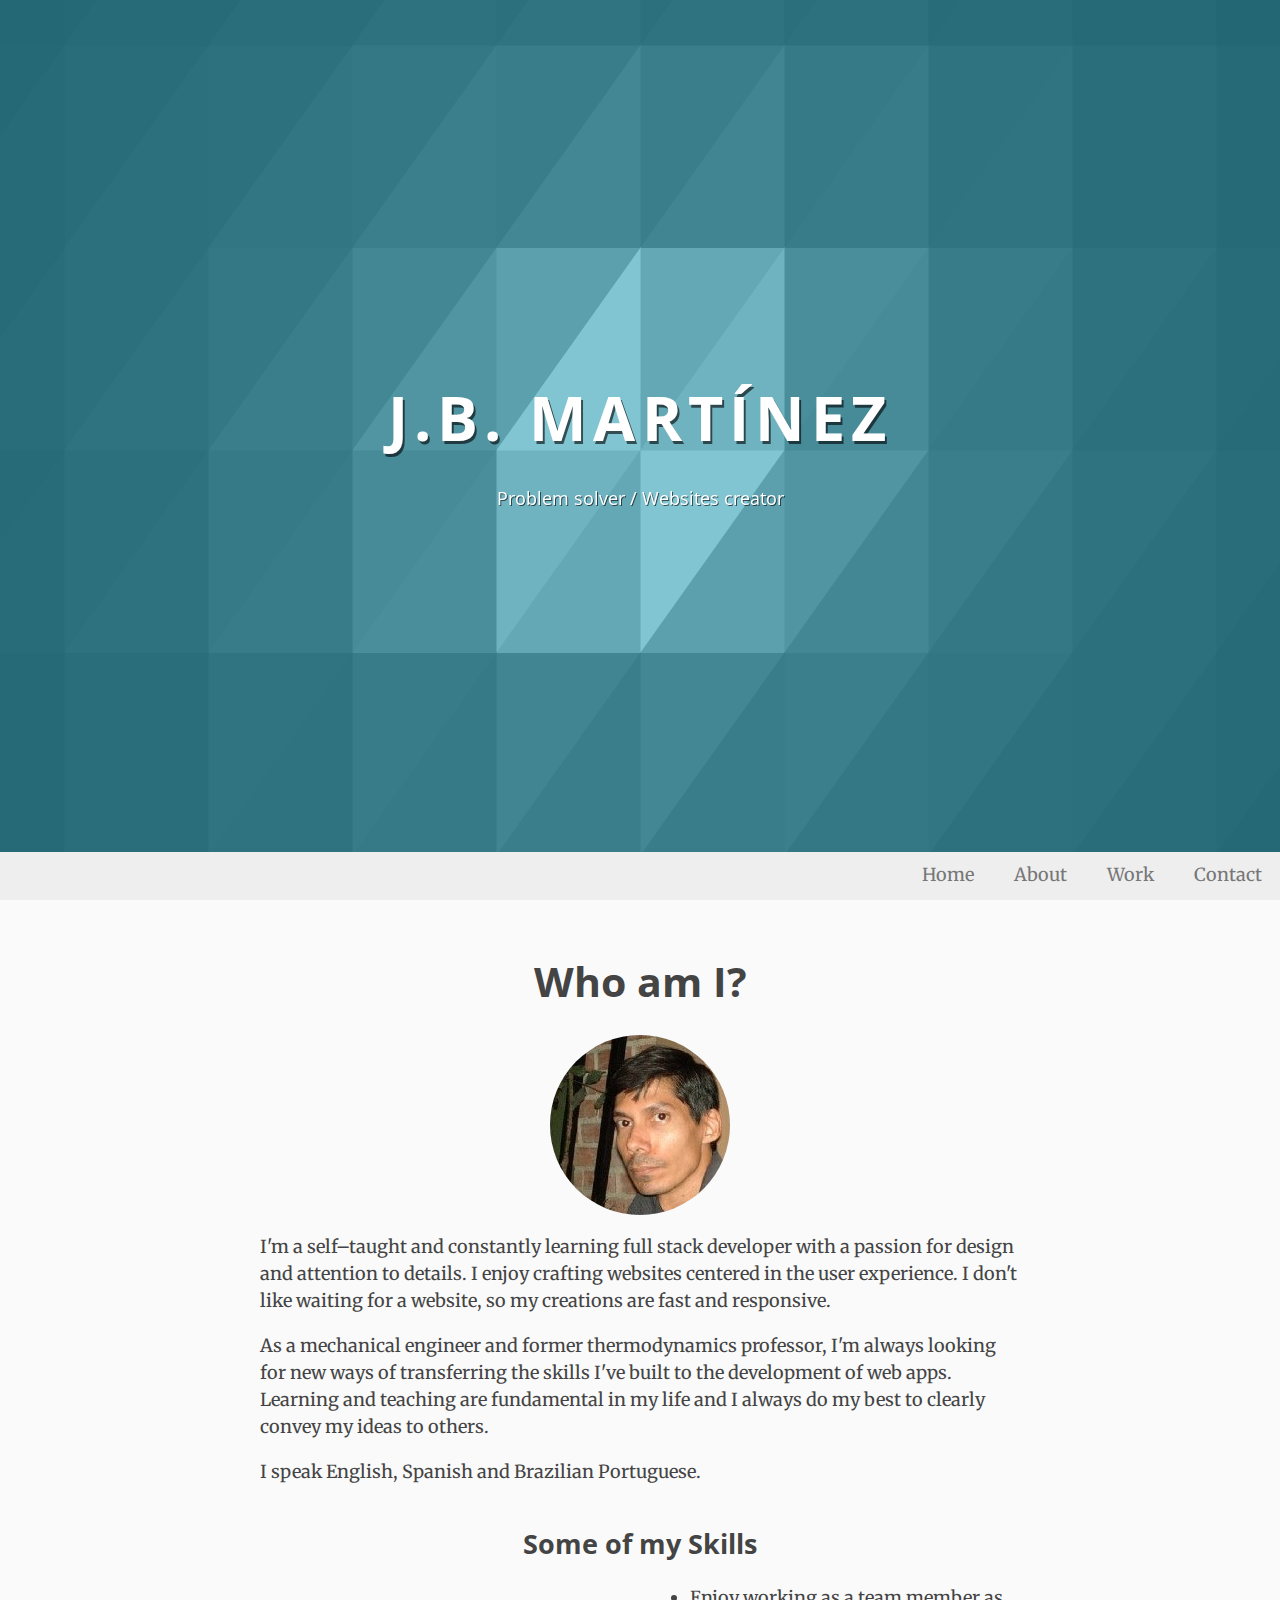
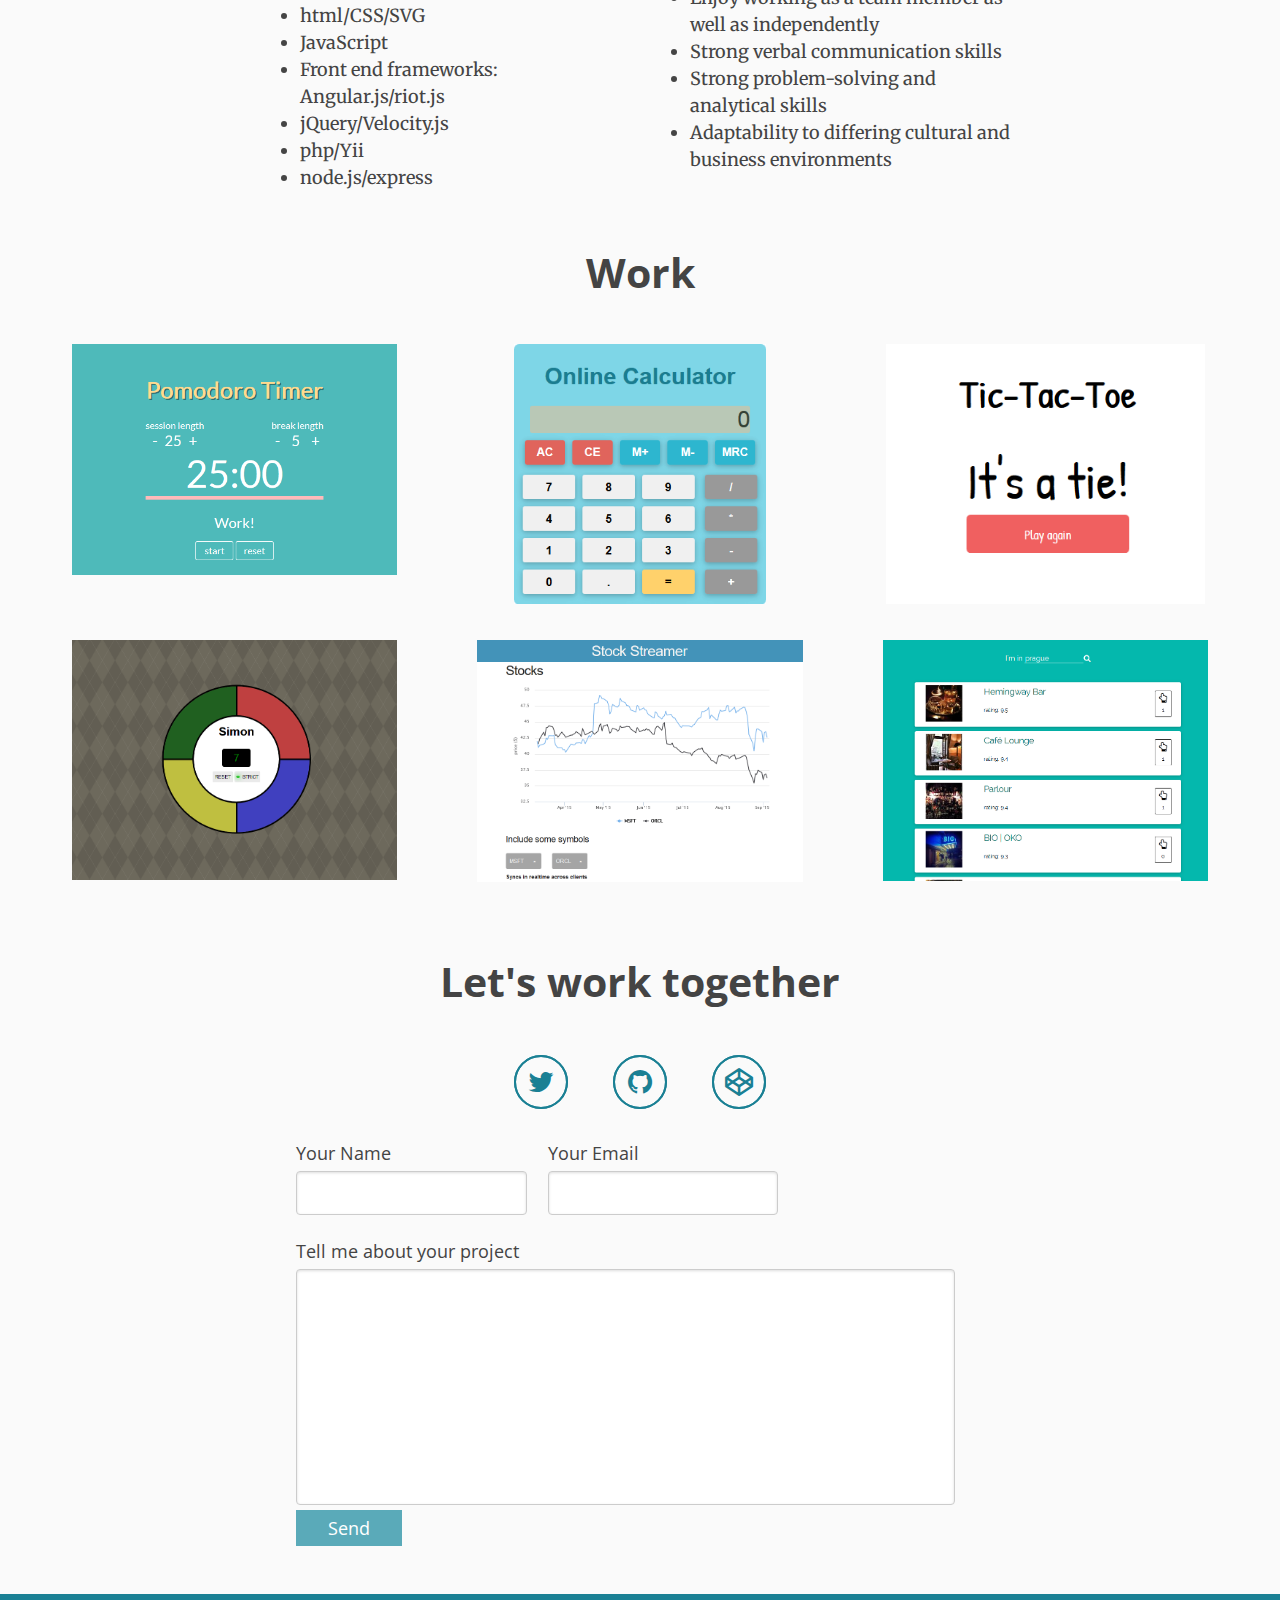
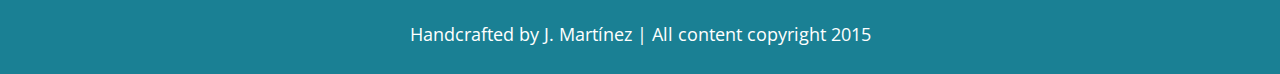
==== commit 2915bb63: "fixed bugs" ====
--- a/index.html
+++ b/index.html
@@ -115,7 +115,7 @@
     
     <div class="pure-u-1 pure-u-md-1-2 pure-u-lg-1-3">
       <figure>
-        <a href="http://codepen.io/jbmartinez/full/bdORzL">
+        <a href="http://codepen.io/jbmartinez/full/bdORzL" target="_blank">
           <img src="assets/img/demos/pomodoro.png" alt="Pomodoro timer" class="pure-img" />
           <figcaption>Pomodoro timer</figcaption>
         </a>
@@ -124,7 +124,7 @@
     
     <div class="pure-u-1 pure-u-md-1-2 pure-u-lg-1-3">
       <figure>
-        <a href="http://codepen.io/jbmartinez/full/rVPJLM">
+        <a href="http://codepen.io/jbmartinez/full/rVPJLM" target="_blank">
           <img src="assets/img/demos/calculator.png" alt="On line calculator" class="pure-img" />
           <figcaption>On line calculator</figcaption>
         </a>
@@ -133,7 +133,7 @@
     
     <div class="pure-u-1 pure-u-md-1-2 pure-u-lg-1-3">
       <figure>
-        <a href="http://codepen.io/jbmartinez/full/rVbvbg">
+        <a href="http://codepen.io/jbmartinez/full/rVbvbg" target="_blank">
           <img src="assets/img/demos/tic-tac-toe2.png" alt="Tic-tac-toe game" class="pure-img" />
           <figcaption>Tic-tac-toe game</figcaption>
         </a>
@@ -142,7 +142,7 @@
     
     <div class="pure-u-1 pure-u-md-1-2 pure-u-lg-1-3">
       <figure>
-        <a href="http://codepen.io/jbmartinez/full/xGNBVq">
+        <a href="http://codepen.io/jbmartinez/full/xGNBVq" target="_blank">
           <img src="assets/img/demos/simon.png" alt="Simon game clone" class="pure-img" />
           <figcaption>Simon game clone</figcaption>
         </a>
@@ -151,7 +151,7 @@
     
     <div class="pure-u-1 pure-u-md-1-2 pure-u-lg-1-3">
       <figure>
-        <a href="http://fcc-stockstreamer.herokuapp.com">
+        <a href="http://fcc-stockstreamer.herokuapp.com" target="_blank">
           <img src="assets/img/demos/stocks.png" alt="Stock market" class="pure-img" />
           <figcaption>Stock market</figcaption>
         </a>
@@ -160,7 +160,7 @@
     
     <div class="pure-u-1 pure-u-md-1-2 pure-u-lg-1-3">
       <figure>
-        <a href="http://fcc-wgotonight.herokuapp.com/">
+        <a href="http://fcc-wgotonight.herokuapp.com/" target="_blank">
           <img src="assets/img/demos/wgot.png" alt="Social nightlife app" class="pure-img" />
           <figcaption>Social nightlife app</figcaption>
         </a>
--- a/css/styles.css
+++ b/css/styles.css
@@ -1 +1 @@
-/*! normalize.css v3.0.2 | MIT License | git.io/normalize */html{font-family:sans-serif;-ms-text-size-adjust:100%;-webkit-text-size-adjust:100%}body{margin:0}article,aside,details,figcaption,figure,footer,header,hgroup,main,menu,nav,section,summary{display:block}audio,canvas,progress,video{display:inline-block;vertical-align:baseline}audio:not([controls]){display:none;height:0}[hidden],template{display:none}a{background-color:transparent}a:active,a:hover{outline:0}abbr[title]{border-bottom:1px dotted}b,strong{font-weight:bold}dfn{font-style:italic}h1{font-size:2em;margin:0.67em 0}mark{background:#ff0;color:#000}small{font-size:80%}sub,sup{font-size:75%;line-height:0;position:relative;vertical-align:baseline}sup{top:-0.5em}sub{bottom:-0.25em}img{border:0}svg:not(:root){overflow:hidden}figure{margin:1em 40px}hr{-moz-box-sizing:content-box;box-sizing:content-box;height:0}pre{overflow:auto}code,kbd,pre,samp{font-family:monospace, monospace;font-size:1em}button,input,optgroup,select,textarea{color:inherit;font:inherit;margin:0}button{overflow:visible}button,select{text-transform:none}button,html input[type="button"],input[type="reset"],input[type="submit"]{-webkit-appearance:button;cursor:pointer}button[disabled],html input[disabled]{cursor:default}button::-moz-focus-inner,input::-moz-focus-inner{border:0;padding:0}input{line-height:normal}input[type="checkbox"],input[type="radio"]{-moz-box-sizing:border-box;box-sizing:border-box;padding:0}input[type="number"]::-webkit-inner-spin-button,input[type="number"]::-webkit-outer-spin-button{height:auto}input[type="search"]{-webkit-appearance:textfield;-moz-box-sizing:content-box;box-sizing:content-box}input[type="search"]::-webkit-search-cancel-button,input[type="search"]::-webkit-search-decoration{-webkit-appearance:none}fieldset{border:1px solid #c0c0c0;margin:0 2px;padding:0.35em 0.625em 0.75em}legend{border:0;padding:0}textarea{overflow:auto}optgroup{font-weight:bold}table{border-collapse:collapse;border-spacing:0}td,th{padding:0}.hidden,[hidden]{display:none !important}.pure-img{max-width:100%;height:auto;display:block}.pure-u-1,.pure-u-1-1,.pure-u-1-2,.pure-u-1-3,.pure-u-2-3,.pure-u-1-4,.pure-u-3-4,.pure-u-1-5,.pure-u-2-5,.pure-u-3-5,.pure-u-4-5,.pure-u-5-5,.pure-u-1-6,.pure-u-5-6,.pure-u-1-8,.pure-u-3-8,.pure-u-5-8,.pure-u-7-8,.pure-u-1-12,.pure-u-5-12,.pure-u-7-12,.pure-u-11-12,.pure-u-1-24,.pure-u-2-24,.pure-u-3-24,.pure-u-4-24,.pure-u-5-24,.pure-u-6-24,.pure-u-7-24,.pure-u-8-24,.pure-u-9-24,.pure-u-10-24,.pure-u-11-24,.pure-u-12-24,.pure-u-13-24,.pure-u-14-24,.pure-u-15-24,.pure-u-16-24,.pure-u-17-24,.pure-u-18-24,.pure-u-19-24,.pure-u-20-24,.pure-u-21-24,.pure-u-22-24,.pure-u-23-24,.pure-u-24-24{display:inline-block;*display:inline;zoom:1;letter-spacing:normal;word-spacing:normal;vertical-align:top;text-rendering:auto}.pure-u-1-24{width:4.1667%;*width:4.1357%}.pure-u-1-12,.pure-u-2-24{width:8.3333%;*width:8.3023%}.pure-u-1-8,.pure-u-3-24{width:12.5%;*width:12.469%}.pure-u-1-6,.pure-u-4-24{width:16.6667%;*width:16.6357%}.pure-u-1-5{width:20%;*width:19.969%}.pure-u-5-24{width:20.8333%;*width:20.8023%}.pure-u-1-4,.pure-u-6-24{width:25%;*width:24.969%}.pure-u-7-24{width:29.1667%;*width:29.1357%}.pure-u-1-3,.pure-u-8-24{width:33.3333%;*width:33.3023%}.pure-u-3-8,.pure-u-9-24{width:37.5%;*width:37.469%}.pure-u-2-5{width:40%;*width:39.969%}.pure-u-5-12,.pure-u-10-24{width:41.6667%;*width:41.6357%}.pure-u-11-24{width:45.8333%;*width:45.8023%}.pure-u-1-2,.pure-u-12-24{width:50%;*width:49.969%}.pure-u-13-24{width:54.1667%;*width:54.1357%}.pure-u-7-12,.pure-u-14-24{width:58.3333%;*width:58.3023%}.pure-u-3-5{width:60%;*width:59.969%}.pure-u-5-8,.pure-u-15-24{width:62.5%;*width:62.469%}.pure-u-2-3,.pure-u-16-24{width:66.6667%;*width:66.6357%}.pure-u-17-24{width:70.8333%;*width:70.8023%}.pure-u-3-4,.pure-u-18-24{width:75%;*width:74.969%}.pure-u-19-24{width:79.1667%;*width:79.1357%}.pure-u-4-5{width:80%;*width:79.969%}.pure-u-5-6,.pure-u-20-24{width:83.3333%;*width:83.3023%}.pure-u-7-8,.pure-u-21-24{width:87.5%;*width:87.469%}.pure-u-11-12,.pure-u-22-24{width:91.6667%;*width:91.6357%}.pure-u-23-24{width:95.8333%;*width:95.8023%}.pure-u-1,.pure-u-1-1,.pure-u-5-5,.pure-u-24-24{width:100%}.pure-g{letter-spacing:-0.31em;*letter-spacing:normal;*word-spacing:-0.43em;text-rendering:optimizespeed;font-family:FreeSans,Arimo,"Droid Sans",Helvetica,Arial,sans-serif;display:-webkit-flex;-webkit-flex-flow:row wrap;display:-ms-flexbox;-ms-flex-flow:row wrap;-ms-align-content:flex-start;-webkit-align-content:flex-start;-ms-flex-line-pack:start;align-content:flex-start}.opera-only :-o-prefocus,.pure-g{word-spacing:-0.43em}.pure-u{display:inline-block;*display:inline;zoom:1;letter-spacing:normal;word-spacing:normal;vertical-align:top;text-rendering:auto}.pure-g [class*="pure-u"]{font-family:sans-serif}.pure-form input[type="text"],.pure-form input[type="password"],.pure-form input[type="email"],.pure-form input[type="url"],.pure-form input[type="date"],.pure-form input[type="month"],.pure-form input[type="time"],.pure-form input[type="datetime"],.pure-form input[type="datetime-local"],.pure-form input[type="week"],.pure-form input[type="number"],.pure-form input[type="search"],.pure-form input[type="tel"],.pure-form input[type="color"],.pure-form select,.pure-form textarea{padding:0.5em 0.6em;display:inline-block;border:1px solid #ccc;box-shadow:inset 0 1px 3px #ddd;border-radius:4px;vertical-align:middle;-moz-box-sizing:border-box;box-sizing:border-box}.pure-form input:not([type]){padding:0.5em 0.6em;display:inline-block;border:1px solid #ccc;box-shadow:inset 0 1px 3px #ddd;border-radius:4px;-moz-box-sizing:border-box;box-sizing:border-box}.pure-form input[type="color"]{padding:0.2em 0.5em}.pure-form input[type="text"]:focus,.pure-form input[type="password"]:focus,.pure-form input[type="email"]:focus,.pure-form input[type="url"]:focus,.pure-form input[type="date"]:focus,.pure-form input[type="month"]:focus,.pure-form input[type="time"]:focus,.pure-form input[type="datetime"]:focus,.pure-form input[type="datetime-local"]:focus,.pure-form input[type="week"]:focus,.pure-form input[type="number"]:focus,.pure-form input[type="search"]:focus,.pure-form input[type="tel"]:focus,.pure-form input[type="color"]:focus,.pure-form select:focus,.pure-form textarea:focus{outline:0;border-color:#129fea}.pure-form input:not([type]):focus{outline:0;border-color:#129fea}.pure-form input[type="file"]:focus,.pure-form input[type="radio"]:focus,.pure-form input[type="checkbox"]:focus{outline:thin solid #129fea;outline:1px auto #129fea}.pure-form .pure-checkbox,.pure-form .pure-radio{margin:0.5em 0;display:block}.pure-form input[type="text"][disabled],.pure-form input[type="password"][disabled],.pure-form input[type="email"][disabled],.pure-form input[type="url"][disabled],.pure-form input[type="date"][disabled],.pure-form input[type="month"][disabled],.pure-form input[type="time"][disabled],.pure-form input[type="datetime"][disabled],.pure-form input[type="datetime-local"][disabled],.pure-form input[type="week"][disabled],.pure-form input[type="number"][disabled],.pure-form input[type="search"][disabled],.pure-form input[type="tel"][disabled],.pure-form input[type="color"][disabled],.pure-form select[disabled],.pure-form textarea[disabled]{cursor:not-allowed;background-color:#eaeded;color:#cad2d3}.pure-form input:not([type])[disabled]{cursor:not-allowed;background-color:#eaeded;color:#cad2d3}.pure-form input[readonly],.pure-form select[readonly],.pure-form textarea[readonly]{background-color:#eee;color:#777;border-color:#ccc}.pure-form input:focus:invalid,.pure-form textarea:focus:invalid,.pure-form select:focus:invalid{color:#b94a48;border-color:#e9322d}.pure-form input[type="file"]:focus:invalid:focus,.pure-form input[type="radio"]:focus:invalid:focus,.pure-form input[type="checkbox"]:focus:invalid:focus{outline-color:#e9322d}.pure-form select{height:2.25em;border:1px solid #ccc;background-color:white}.pure-form select[multiple]{height:auto}.pure-form label{margin:0.5em 0 0.2em}.pure-form fieldset{margin:0;padding:0.35em 0 0.75em;border:0}.pure-form legend{display:block;width:100%;padding:0.3em 0;margin-bottom:0.3em;color:#333;border-bottom:1px solid #e5e5e5}.pure-form-stacked input[type="text"],.pure-form-stacked input[type="password"],.pure-form-stacked input[type="email"],.pure-form-stacked input[type="url"],.pure-form-stacked input[type="date"],.pure-form-stacked input[type="month"],.pure-form-stacked input[type="time"],.pure-form-stacked input[type="datetime"],.pure-form-stacked input[type="datetime-local"],.pure-form-stacked input[type="week"],.pure-form-stacked input[type="number"],.pure-form-stacked input[type="search"],.pure-form-stacked input[type="tel"],.pure-form-stacked input[type="color"],.pure-form-stacked input[type="file"],.pure-form-stacked select,.pure-form-stacked label,.pure-form-stacked textarea{display:block;margin:0.25em 0}.pure-form-stacked input:not([type]){display:block;margin:0.25em 0}.pure-form-aligned input,.pure-form-aligned textarea,.pure-form-aligned select,.pure-form-aligned .pure-help-inline,.pure-form-message-inline{display:inline-block;*display:inline;*zoom:1;vertical-align:middle}.pure-form-aligned textarea{vertical-align:top}.pure-form-aligned .pure-control-group{margin-bottom:0.5em}.pure-form-aligned .pure-control-group label{text-align:right;display:inline-block;vertical-align:middle;width:10em;margin:0 1em 0 0}.pure-form-aligned .pure-controls{margin:1.5em 0 0 11em}.pure-form input.pure-input-rounded,.pure-form .pure-input-rounded{border-radius:2em;padding:0.5em 1em}.pure-form .pure-group fieldset{margin-bottom:10px}.pure-form .pure-group input,.pure-form .pure-group textarea{display:block;padding:10px;margin:0 0 -1px;border-radius:0;position:relative;top:-1px}.pure-form .pure-group input:focus,.pure-form .pure-group textarea:focus{z-index:3}.pure-form .pure-group input:first-child,.pure-form .pure-group textarea:first-child{top:1px;border-radius:4px 4px 0 0;margin:0}.pure-form .pure-group input:first-child:last-child,.pure-form .pure-group textarea:first-child:last-child{top:1px;border-radius:4px;margin:0}.pure-form .pure-group input:last-child,.pure-form .pure-group textarea:last-child{top:-2px;border-radius:0 0 4px 4px;margin:0}.pure-form .pure-group button{margin:0.35em 0}.pure-form .pure-input-1{width:100%}.pure-form .pure-input-3-4{width:75%}.pure-form .pure-input-2-3{width:66%}.pure-form .pure-input-1-2{width:50%}.pure-form .pure-input-1-3{width:33%}.pure-form .pure-input-1-4{width:25%}.pure-form .pure-help-inline,.pure-form-message-inline{display:inline-block;padding-left:0.3em;color:#666;vertical-align:middle;font-size:0.875em}.pure-form-message{display:block;color:#666;font-size:0.875em}@media only screen and (max-width: 480px){.pure-form button[type="submit"]{margin:0.7em 0 0}.pure-form input:not([type]),.pure-form input[type="text"],.pure-form input[type="password"],.pure-form input[type="email"],.pure-form input[type="url"],.pure-form input[type="date"],.pure-form input[type="month"],.pure-form input[type="time"],.pure-form input[type="datetime"],.pure-form input[type="datetime-local"],.pure-form input[type="week"],.pure-form input[type="number"],.pure-form input[type="search"],.pure-form input[type="tel"],.pure-form input[type="color"],.pure-form label{margin-bottom:0.3em;display:block}.pure-group input[type="text"],.pure-group input[type="password"],.pure-group input:not([type]),.pure-group input[type="email"],.pure-group input[type="url"],.pure-group input[type="date"],.pure-group input[type="month"],.pure-group input[type="time"],.pure-group input[type="datetime"],.pure-group input[type="datetime-local"],.pure-group input[type="week"],.pure-group input[type="number"],.pure-group input[type="search"],.pure-group input[type="tel"],.pure-group input[type="color"]{margin-bottom:0}.pure-form-aligned .pure-control-group label{margin-bottom:0.3em;text-align:left;display:block;width:100%}.pure-form-aligned .pure-controls{margin:1.5em 0 0 0}.pure-form .pure-help-inline,.pure-form-message-inline,.pure-form-message{display:block;font-size:0.75em;padding:0.2em 0 0.8em}}.pure-menu{-moz-box-sizing:border-box;box-sizing:border-box}.pure-menu-fixed{position:fixed;left:0;top:0;z-index:3}.pure-menu-list,.pure-menu-item{position:relative}.pure-menu-list{list-style:none;margin:0;padding:0}.pure-menu-item{padding:0;margin:0;height:100%}.pure-menu-link,.pure-menu-heading{display:block;text-decoration:none;white-space:nowrap}.pure-menu-horizontal{width:100%;white-space:nowrap}.pure-menu-horizontal .pure-menu-list{display:inline-block;float:right}.pure-menu-horizontal .pure-menu-item,.pure-menu-horizontal .pure-menu-heading,.pure-menu-horizontal .pure-menu-separator{display:inline-block;*display:inline;zoom:1;vertical-align:middle}.pure-menu-separator{background-color:#ccc;height:1px;margin:.3em 0}.pure-menu-horizontal .pure-menu-separator{width:1px;height:1.3em;margin:0 0.3em}.pure-menu-heading{text-transform:uppercase;color:#565d64}.pure-menu-link{color:#777}.pure-menu-children{background-color:#fff}.pure-menu-link,.pure-menu-disabled,.pure-menu-heading{padding:.5em 1em}.pure-menu-disabled{opacity:.5}.pure-menu-disabled .pure-menu-link:hover{background-color:transparent}.pure-menu-active>.pure-menu-link,.pure-menu-link:hover,.pure-menu-link:focus{background-color:#eee}.pure-menu-selected .pure-menu-link,.pure-menu-selected .pure-menu-link:visited{color:#000}body{font-size:1.125rem;line-height:1.6875rem;-webkit-font-variant-ligatures:common-ligatures;-moz-font-variant-ligatures:common-ligatures;font-variant-ligatures:common-ligatures}h1{font-size:3.8125rem;line-height:5.0625rem;margin-top:3.375rem;margin-bottom:1.6875rem}h2{font-size:2.5625rem;line-height:3.375rem;margin-top:3.375rem;margin-bottom:1.6875rem}h3{font-size:1.6875rem;line-height:1.6875rem;margin-top:1.6875rem;margin-bottom:1.6875rem}h4{font-size:1.125rem;line-height:1.6875rem;margin-top:1.6875rem;margin-bottom:1.6875rem}@media screen and (max-width: 768px){body{font-size:1rem;line-height:1.5rem}h1{font-size:3.375rem;line-height:4.5rem;margin-top:3rem;margin-bottom:1.5rem}h2{font-size:2.25rem;line-height:3rem;margin-top:3rem;margin-bottom:1.5rem}h3{font-size:1.5rem;line-height:1.5rem;margin-top:1.5rem;margin-bottom:1.5rem}h4{font-size:1rem;line-height:1.5rem;margin-top:1.5rem;margin-bottom:1.5rem}}#menu{display:none}.navbar,.navbar-spacer{display:block;width:100%;height:3rem;background:#eee;z-index:99;-webkit-transition:all 0.2s;transition:all 0.2s}.navbar svg{margin-top:0.4em;height:2rem;opacity:0;-webkit-transform:scale(0);-ms-transform:scale(0);transform:scale(0);-webkit-transition:all 0.2s ease-in 0.2s;transition:all 0.2s ease-in 0.2s}.navbar svg #logobg{fill:#444;stroke:none}.navbar-spacer{display:none}.has-docked-nav .navbar{position:fixed;background:#222;top:0;left:0}.has-docked-nav .navbar-spacer{display:block}.has-docked-nav .pure-menu-link{color:#fafafa}.has-docked-nav .pure-menu-link:hover,.has-docked-nav .pure-menu-link:focus{background:#222}.has-docked-nav .navbar svg{opacity:1;-webkit-transform:scale(1);-ms-transform:scale(1);transform:scale(1)}.has-docked-nav .navbar #logobg{fill:#eee;stroke:none}.has-docked-nav .navbar #logobar{fill:#222}@media screen and (max-width: 768px){.navbar{visibility:hidden}.navbar-spacer{display:none}.navbar svg{display:none}.pure-menu-list{position:absolute;top:50%;left:50%;-webkit-transform:translate(-50%, -50%);-ms-transform:translate(-50%, -50%);transform:translate(-50%, -50%)}.pure-menu-item{display:block !important;text-transform:uppercase;text-align:center;font-size:1.6875rem}.menu-button{position:fixed;top:2rem;right:1rem;z-index:300}.menu-button,.menu-button:before,.menu-button:after{cursor:pointer;border-radius:1px;height:4px;width:28px;background:#444;display:block;content:"";-webkit-transition:all 0.3s ease-in-out;transition:all 0.3s ease-in-out}.menu-button:before{top:-8px;position:absolute}.menu-button:after{bottom:-8px;position:absolute}#menu:checked+label{background-color:transparent}#menu:checked+label:before,#menu:checked+label:after{top:0}#menu:checked+label:before{-webkit-transform:rotate(45deg);-ms-transform:rotate(45deg);transform:rotate(45deg)}#menu:checked+label:after{-webkit-transform:rotate(-45deg);-ms-transform:rotate(-45deg);transform:rotate(-45deg)}#menu:checked ~ .navbar{position:fixed;height:auto;top:0;left:0;bottom:0;right:0;visibility:visible}}html,button,input,select,textarea,.pure-g [class*="pure-u"]{font-family:"Open Sans",sans-serif}p,.bar,ul,ol{font-family:"Merriweather",Georgia,serif}h2,h3{text-align:center}header{background:#1A8094;z-index:-5;text-align:center;position:fixed;height:calc(100vh - 3rem);width:100%;max-width:1520px;color:#fff}@media screen and (max-width: 768px){header{height:100vh}}.banner-overlay{position:relative;display:block;height:100%;width:100%}.banner{position:absolute;left:50%;top:50%;-webkit-transform:translate(-50%, -50%);-ms-transform:translate(-50%, -50%);transform:translate(-50%, -50%)}.banner .name{text-transform:uppercase;letter-spacing:0.1em;text-shadow:2px 3px rgba(0,0,0,0.6)}.banner p{font-family:"Open Sans",sans-serif;text-shadow:1px 1px rgba(0,0,0,0.6)}.container{position:fixed;height:100vh;width:100%}.main{position:relative;top:calc(100vh - 3rem);background-color:#FAFAFA;color:#444;padding-bottom:3rem}.main section{padding:0 2rem}@media screen and (max-width: 768px){.main{top:100vh}}.content{max-width:760px;margin:0 auto}.work figure{position:relative;overflow:hidden;cursor:pointer}.work figure img{display:block;max-height:260px;margin:0 auto;-webkit-transform:scale(1);-ms-transform:scale(1);transform:scale(1);-webkit-transition:-webkit-transform 0.3s ease-in-out;transition:transform 0.3s ease-in-out}.work figure figcaption{position:absolute;bottom:10px;left:-100%;background:#000;color:#fff;padding:2px 8px;font-size:14px;-webkit-transition:all 0.3s ease-in-out;transition:all 0.3s ease-in-out}.work figure:hover figcaption{left:0%}.work figure:hover img{-webkit-transform:scale(1.05);-ms-transform:scale(1.05);transform:scale(1.05)}.contact-form{padding:0px 2em}.contact-form textarea{resize:none;word-wrap:break-word}.contact-form [type="submit"]{border:none;outline:none;background:#5AAAB9;color:#fff;padding:0.4rem 2rem;-webkit-transition:all 0.3s;transition:all 0.3s}.contact-form [type="submit"]:hover{background:#1A8094}.social-links{text-align:center}.social-links a{display:inline-block;border:2px solid #1A8094;width:50px;height:50px;line-height:50px;color:#1A8094;border-radius:50%;text-decoration:none;font-size:28px;margin:20px;position:relative}.social-links a:after{content:"";display:block;position:absolute;top:0;left:0;bottom:0;right:0;border:2px solid #1A8094;border-radius:50%;margin:-2px;opacity:1;-webkit-transition:all 0.3s;transition:all 0.3s}.social-links a:hover:after{-webkit-transform:scale(1.5);-ms-transform:scale(1.5);transform:scale(1.5);opacity:0}@font-face{font-family:"icomoon";src:url([data-uri]) format("truetype"),url([data-uri]) format("woff");font-weight:normal;font-style:normal}[class^="icon-"],[class*=" icon-"]{font-family:"icomoon";line-height:1;speak:none;display:block;margin-top:1px;-webkit-font-smoothing:antialiased;-moz-osx-font-smoothing:grayscale}.icon-envelope-o:before{content:"\f003"}.icon-twitter:before{content:"\f099"}.icon-github:before{content:"\f09b"}.icon-google-plus:before{content:"\f0d5"}.icon-linkedin:before{content:"\f0e1"}.icon-youtube-play:before{content:"\f16a"}.icon-codepen:before{content:"\f1cb"}.icon-paper-plane-o:before{content:"\f1d9"}.wrapper{margin-bottom:3rem}footer{position:relative;background:#1A8094;top:calc(100vh - 6rem);height:5rem;width:100%;text-align:center;color:#FFF}footer p{position:relative;-webkit-transform:translateY(-50%);-ms-transform:translateY(-50%);transform:translateY(-50%);top:50%;font-family:"Open Sans",sans-serif}div.skill-list{-webkit-column-count:2;-moz-column-count:2;column-count:2;-webkit-column-gap:20px;-moz-column-gap:20px;column-gap:20px}img.centered{display:block;margin:0 auto 1rem auto;border-radius:50%}
+/*! normalize.css v3.0.2 | MIT License | git.io/normalize */html{font-family:sans-serif;-ms-text-size-adjust:100%;-webkit-text-size-adjust:100%}body{margin:0}article,aside,details,figcaption,figure,footer,header,hgroup,main,menu,nav,section,summary{display:block}audio,canvas,progress,video{display:inline-block;vertical-align:baseline}audio:not([controls]){display:none;height:0}[hidden],template{display:none}a{background-color:transparent}a:active,a:hover{outline:0}abbr[title]{border-bottom:1px dotted}b,strong{font-weight:bold}dfn{font-style:italic}h1{font-size:2em;margin:0.67em 0}mark{background:#ff0;color:#000}small{font-size:80%}sub,sup{font-size:75%;line-height:0;position:relative;vertical-align:baseline}sup{top:-0.5em}sub{bottom:-0.25em}img{border:0}svg:not(:root){overflow:hidden}figure{margin:1em 40px}hr{-moz-box-sizing:content-box;box-sizing:content-box;height:0}pre{overflow:auto}code,kbd,pre,samp{font-family:monospace, monospace;font-size:1em}button,input,optgroup,select,textarea{color:inherit;font:inherit;margin:0}button{overflow:visible}button,select{text-transform:none}button,html input[type="button"],input[type="reset"],input[type="submit"]{-webkit-appearance:button;cursor:pointer}button[disabled],html input[disabled]{cursor:default}button::-moz-focus-inner,input::-moz-focus-inner{border:0;padding:0}input{line-height:normal}input[type="checkbox"],input[type="radio"]{-moz-box-sizing:border-box;box-sizing:border-box;padding:0}input[type="number"]::-webkit-inner-spin-button,input[type="number"]::-webkit-outer-spin-button{height:auto}input[type="search"]{-webkit-appearance:textfield;-moz-box-sizing:content-box;box-sizing:content-box}input[type="search"]::-webkit-search-cancel-button,input[type="search"]::-webkit-search-decoration{-webkit-appearance:none}fieldset{border:1px solid #c0c0c0;margin:0 2px;padding:0.35em 0.625em 0.75em}legend{border:0;padding:0}textarea{overflow:auto}optgroup{font-weight:bold}table{border-collapse:collapse;border-spacing:0}td,th{padding:0}.hidden,[hidden]{display:none !important}.pure-img{max-width:100%;height:auto;display:block}.pure-u-1,.pure-u-1-1,.pure-u-1-2,.pure-u-1-3,.pure-u-2-3,.pure-u-1-4,.pure-u-3-4,.pure-u-1-5,.pure-u-2-5,.pure-u-3-5,.pure-u-4-5,.pure-u-5-5,.pure-u-1-6,.pure-u-5-6,.pure-u-1-8,.pure-u-3-8,.pure-u-5-8,.pure-u-7-8,.pure-u-1-12,.pure-u-5-12,.pure-u-7-12,.pure-u-11-12,.pure-u-1-24,.pure-u-2-24,.pure-u-3-24,.pure-u-4-24,.pure-u-5-24,.pure-u-6-24,.pure-u-7-24,.pure-u-8-24,.pure-u-9-24,.pure-u-10-24,.pure-u-11-24,.pure-u-12-24,.pure-u-13-24,.pure-u-14-24,.pure-u-15-24,.pure-u-16-24,.pure-u-17-24,.pure-u-18-24,.pure-u-19-24,.pure-u-20-24,.pure-u-21-24,.pure-u-22-24,.pure-u-23-24,.pure-u-24-24{display:inline-block;*display:inline;zoom:1;letter-spacing:normal;word-spacing:normal;vertical-align:top;text-rendering:auto}.pure-u-1-24{width:4.1667%;*width:4.1357%}.pure-u-1-12,.pure-u-2-24{width:8.3333%;*width:8.3023%}.pure-u-1-8,.pure-u-3-24{width:12.5%;*width:12.469%}.pure-u-1-6,.pure-u-4-24{width:16.6667%;*width:16.6357%}.pure-u-1-5{width:20%;*width:19.969%}.pure-u-5-24{width:20.8333%;*width:20.8023%}.pure-u-1-4,.pure-u-6-24{width:25%;*width:24.969%}.pure-u-7-24{width:29.1667%;*width:29.1357%}.pure-u-1-3,.pure-u-8-24{width:33.3333%;*width:33.3023%}.pure-u-3-8,.pure-u-9-24{width:37.5%;*width:37.469%}.pure-u-2-5{width:40%;*width:39.969%}.pure-u-5-12,.pure-u-10-24{width:41.6667%;*width:41.6357%}.pure-u-11-24{width:45.8333%;*width:45.8023%}.pure-u-1-2,.pure-u-12-24{width:50%;*width:49.969%}.pure-u-13-24{width:54.1667%;*width:54.1357%}.pure-u-7-12,.pure-u-14-24{width:58.3333%;*width:58.3023%}.pure-u-3-5{width:60%;*width:59.969%}.pure-u-5-8,.pure-u-15-24{width:62.5%;*width:62.469%}.pure-u-2-3,.pure-u-16-24{width:66.6667%;*width:66.6357%}.pure-u-17-24{width:70.8333%;*width:70.8023%}.pure-u-3-4,.pure-u-18-24{width:75%;*width:74.969%}.pure-u-19-24{width:79.1667%;*width:79.1357%}.pure-u-4-5{width:80%;*width:79.969%}.pure-u-5-6,.pure-u-20-24{width:83.3333%;*width:83.3023%}.pure-u-7-8,.pure-u-21-24{width:87.5%;*width:87.469%}.pure-u-11-12,.pure-u-22-24{width:91.6667%;*width:91.6357%}.pure-u-23-24{width:95.8333%;*width:95.8023%}.pure-u-1,.pure-u-1-1,.pure-u-5-5,.pure-u-24-24{width:100%}.pure-g{letter-spacing:-0.31em;*letter-spacing:normal;*word-spacing:-0.43em;text-rendering:optimizespeed;font-family:FreeSans,Arimo,"Droid Sans",Helvetica,Arial,sans-serif;display:-webkit-flex;-webkit-flex-flow:row wrap;display:-ms-flexbox;-ms-flex-flow:row wrap;-ms-align-content:flex-start;-webkit-align-content:flex-start;-ms-flex-line-pack:start;align-content:flex-start}.opera-only :-o-prefocus,.pure-g{word-spacing:-0.43em}.pure-u{display:inline-block;*display:inline;zoom:1;letter-spacing:normal;word-spacing:normal;vertical-align:top;text-rendering:auto}.pure-g [class*="pure-u"]{font-family:sans-serif}.pure-form input[type="text"],.pure-form input[type="password"],.pure-form input[type="email"],.pure-form input[type="url"],.pure-form input[type="date"],.pure-form input[type="month"],.pure-form input[type="time"],.pure-form input[type="datetime"],.pure-form input[type="datetime-local"],.pure-form input[type="week"],.pure-form input[type="number"],.pure-form input[type="search"],.pure-form input[type="tel"],.pure-form input[type="color"],.pure-form select,.pure-form textarea{padding:0.5em 0.6em;display:inline-block;border:1px solid #ccc;box-shadow:inset 0 1px 3px #ddd;border-radius:4px;vertical-align:middle;-moz-box-sizing:border-box;box-sizing:border-box}.pure-form input:not([type]){padding:0.5em 0.6em;display:inline-block;border:1px solid #ccc;box-shadow:inset 0 1px 3px #ddd;border-radius:4px;-moz-box-sizing:border-box;box-sizing:border-box}.pure-form input[type="color"]{padding:0.2em 0.5em}.pure-form input[type="text"]:focus,.pure-form input[type="password"]:focus,.pure-form input[type="email"]:focus,.pure-form input[type="url"]:focus,.pure-form input[type="date"]:focus,.pure-form input[type="month"]:focus,.pure-form input[type="time"]:focus,.pure-form input[type="datetime"]:focus,.pure-form input[type="datetime-local"]:focus,.pure-form input[type="week"]:focus,.pure-form input[type="number"]:focus,.pure-form input[type="search"]:focus,.pure-form input[type="tel"]:focus,.pure-form input[type="color"]:focus,.pure-form select:focus,.pure-form textarea:focus{outline:0;border-color:#129fea}.pure-form input:not([type]):focus{outline:0;border-color:#129fea}.pure-form input[type="file"]:focus,.pure-form input[type="radio"]:focus,.pure-form input[type="checkbox"]:focus{outline:thin solid #129fea;outline:1px auto #129fea}.pure-form .pure-checkbox,.pure-form .pure-radio{margin:0.5em 0;display:block}.pure-form input[type="text"][disabled],.pure-form input[type="password"][disabled],.pure-form input[type="email"][disabled],.pure-form input[type="url"][disabled],.pure-form input[type="date"][disabled],.pure-form input[type="month"][disabled],.pure-form input[type="time"][disabled],.pure-form input[type="datetime"][disabled],.pure-form input[type="datetime-local"][disabled],.pure-form input[type="week"][disabled],.pure-form input[type="number"][disabled],.pure-form input[type="search"][disabled],.pure-form input[type="tel"][disabled],.pure-form input[type="color"][disabled],.pure-form select[disabled],.pure-form textarea[disabled]{cursor:not-allowed;background-color:#eaeded;color:#cad2d3}.pure-form input:not([type])[disabled]{cursor:not-allowed;background-color:#eaeded;color:#cad2d3}.pure-form input[readonly],.pure-form select[readonly],.pure-form textarea[readonly]{background-color:#eee;color:#777;border-color:#ccc}.pure-form input:focus:invalid,.pure-form textarea:focus:invalid,.pure-form select:focus:invalid{color:#b94a48;border-color:#e9322d}.pure-form input[type="file"]:focus:invalid:focus,.pure-form input[type="radio"]:focus:invalid:focus,.pure-form input[type="checkbox"]:focus:invalid:focus{outline-color:#e9322d}.pure-form select{height:2.25em;border:1px solid #ccc;background-color:white}.pure-form select[multiple]{height:auto}.pure-form label{margin:0.5em 0 0.2em}.pure-form fieldset{margin:0;padding:0.35em 0 0.75em;border:0}.pure-form legend{display:block;width:100%;padding:0.3em 0;margin-bottom:0.3em;color:#333;border-bottom:1px solid #e5e5e5}.pure-form-stacked input[type="text"],.pure-form-stacked input[type="password"],.pure-form-stacked input[type="email"],.pure-form-stacked input[type="url"],.pure-form-stacked input[type="date"],.pure-form-stacked input[type="month"],.pure-form-stacked input[type="time"],.pure-form-stacked input[type="datetime"],.pure-form-stacked input[type="datetime-local"],.pure-form-stacked input[type="week"],.pure-form-stacked input[type="number"],.pure-form-stacked input[type="search"],.pure-form-stacked input[type="tel"],.pure-form-stacked input[type="color"],.pure-form-stacked input[type="file"],.pure-form-stacked select,.pure-form-stacked label,.pure-form-stacked textarea{display:block;margin:0.25em 0}.pure-form-stacked input:not([type]){display:block;margin:0.25em 0}.pure-form-aligned input,.pure-form-aligned textarea,.pure-form-aligned select,.pure-form-aligned .pure-help-inline,.pure-form-message-inline{display:inline-block;*display:inline;*zoom:1;vertical-align:middle}.pure-form-aligned textarea{vertical-align:top}.pure-form-aligned .pure-control-group{margin-bottom:0.5em}.pure-form-aligned .pure-control-group label{text-align:right;display:inline-block;vertical-align:middle;width:10em;margin:0 1em 0 0}.pure-form-aligned .pure-controls{margin:1.5em 0 0 11em}.pure-form input.pure-input-rounded,.pure-form .pure-input-rounded{border-radius:2em;padding:0.5em 1em}.pure-form .pure-group fieldset{margin-bottom:10px}.pure-form .pure-group input,.pure-form .pure-group textarea{display:block;padding:10px;margin:0 0 -1px;border-radius:0;position:relative;top:-1px}.pure-form .pure-group input:focus,.pure-form .pure-group textarea:focus{z-index:3}.pure-form .pure-group input:first-child,.pure-form .pure-group textarea:first-child{top:1px;border-radius:4px 4px 0 0;margin:0}.pure-form .pure-group input:first-child:last-child,.pure-form .pure-group textarea:first-child:last-child{top:1px;border-radius:4px;margin:0}.pure-form .pure-group input:last-child,.pure-form .pure-group textarea:last-child{top:-2px;border-radius:0 0 4px 4px;margin:0}.pure-form .pure-group button{margin:0.35em 0}.pure-form .pure-input-1{width:100%}.pure-form .pure-input-3-4{width:75%}.pure-form .pure-input-2-3{width:66%}.pure-form .pure-input-1-2{width:50%}.pure-form .pure-input-1-3{width:33%}.pure-form .pure-input-1-4{width:25%}.pure-form .pure-help-inline,.pure-form-message-inline{display:inline-block;padding-left:0.3em;color:#666;vertical-align:middle;font-size:0.875em}.pure-form-message{display:block;color:#666;font-size:0.875em}@media only screen and (max-width: 480px){.pure-form button[type="submit"]{margin:0.7em 0 0}.pure-form input:not([type]),.pure-form input[type="text"],.pure-form input[type="password"],.pure-form input[type="email"],.pure-form input[type="url"],.pure-form input[type="date"],.pure-form input[type="month"],.pure-form input[type="time"],.pure-form input[type="datetime"],.pure-form input[type="datetime-local"],.pure-form input[type="week"],.pure-form input[type="number"],.pure-form input[type="search"],.pure-form input[type="tel"],.pure-form input[type="color"],.pure-form label{margin-bottom:0.3em;display:block}.pure-group input[type="text"],.pure-group input[type="password"],.pure-group input:not([type]),.pure-group input[type="email"],.pure-group input[type="url"],.pure-group input[type="date"],.pure-group input[type="month"],.pure-group input[type="time"],.pure-group input[type="datetime"],.pure-group input[type="datetime-local"],.pure-group input[type="week"],.pure-group input[type="number"],.pure-group input[type="search"],.pure-group input[type="tel"],.pure-group input[type="color"]{margin-bottom:0}.pure-form-aligned .pure-control-group label{margin-bottom:0.3em;text-align:left;display:block;width:100%}.pure-form-aligned .pure-controls{margin:1.5em 0 0 0}.pure-form .pure-help-inline,.pure-form-message-inline,.pure-form-message{display:block;font-size:0.75em;padding:0.2em 0 0.8em}}.pure-menu{-moz-box-sizing:border-box;box-sizing:border-box}.pure-menu-fixed{position:fixed;left:0;top:0;z-index:3}.pure-menu-list,.pure-menu-item{position:relative}.pure-menu-list{list-style:none;margin:0;padding:0}.pure-menu-item{padding:0;margin:0;height:100%}.pure-menu-link,.pure-menu-heading{display:block;text-decoration:none;white-space:nowrap}.pure-menu-horizontal{width:100%;white-space:nowrap}.pure-menu-horizontal .pure-menu-list{display:inline-block;float:right}.pure-menu-horizontal .pure-menu-item,.pure-menu-horizontal .pure-menu-heading,.pure-menu-horizontal .pure-menu-separator{display:inline-block;*display:inline;zoom:1;vertical-align:middle}.pure-menu-separator{background-color:#ccc;height:1px;margin:.3em 0}.pure-menu-horizontal .pure-menu-separator{width:1px;height:1.3em;margin:0 0.3em}.pure-menu-heading{text-transform:uppercase;color:#565d64}.pure-menu-link{color:#777}.pure-menu-children{background-color:#fff}.pure-menu-link,.pure-menu-disabled,.pure-menu-heading{padding:.5em 1em}.pure-menu-disabled{opacity:.5}.pure-menu-disabled .pure-menu-link:hover{background-color:transparent}.pure-menu-active>.pure-menu-link,.pure-menu-link:hover,.pure-menu-link:focus{background-color:#eee}.pure-menu-selected .pure-menu-link,.pure-menu-selected .pure-menu-link:visited{color:#000}body{font-size:1.125rem;line-height:1.6875rem;-webkit-font-variant-ligatures:common-ligatures;-moz-font-variant-ligatures:common-ligatures;font-variant-ligatures:common-ligatures}h1{font-size:3.8125rem;line-height:5.0625rem;margin-top:3.375rem;margin-bottom:1.6875rem}h2{font-size:2.5625rem;line-height:3.375rem;margin-top:3.375rem;margin-bottom:1.6875rem}h3{font-size:1.6875rem;line-height:1.6875rem;margin-top:1.6875rem;margin-bottom:1.6875rem}h4{font-size:1.125rem;line-height:1.6875rem;margin-top:1.6875rem;margin-bottom:1.6875rem}@media screen and (max-width: 768px){body{font-size:1rem;line-height:1.5rem}h1{font-size:3.375rem;line-height:4.5rem;margin-top:3rem;margin-bottom:1.5rem}h2{font-size:2.25rem;line-height:3rem;margin-top:3rem;margin-bottom:1.5rem}h3{font-size:1.5rem;line-height:1.5rem;margin-top:1.5rem;margin-bottom:1.5rem}h4{font-size:1rem;line-height:1.5rem;margin-top:1.5rem;margin-bottom:1.5rem}}#menu{display:none}.navbar,.navbar-spacer{display:block;width:100%;height:3rem;background:#eee;z-index:99;-webkit-transition:all 0.2s;transition:all 0.2s}.navbar svg{margin-top:0.4em;height:2rem;opacity:0;-webkit-transform:scale(0);-ms-transform:scale(0);transform:scale(0);-webkit-transition:all 0.2s ease-in 0.2s;transition:all 0.2s ease-in 0.2s}.navbar svg #logobg{fill:#444;stroke:none}.navbar-spacer{display:none}.has-docked-nav .navbar{position:fixed;background:#222;top:0;left:0}.has-docked-nav .navbar-spacer{display:block}.has-docked-nav .pure-menu-link{color:#fafafa}.has-docked-nav .pure-menu-link:hover,.has-docked-nav .pure-menu-link:focus{background:#222}.has-docked-nav .navbar svg{opacity:1;-webkit-transform:scale(1);-ms-transform:scale(1);transform:scale(1)}.has-docked-nav .navbar #logobg{fill:#eee;stroke:none}.has-docked-nav .navbar #logobar{fill:#222}@media screen and (max-width: 768px){.navbar{visibility:hidden}.navbar-spacer{display:none}.navbar svg{display:none}.pure-menu-list{position:absolute;top:50%;left:50%;-webkit-transform:translate(-50%, -50%);-ms-transform:translate(-50%, -50%);transform:translate(-50%, -50%)}.pure-menu-item{display:block !important;text-transform:uppercase;text-align:center;font-size:1.6875rem}.menu-button{position:fixed;top:2rem;right:1rem;z-index:300}.menu-button,.menu-button:before,.menu-button:after{cursor:pointer;border-radius:1px;height:4px;width:28px;background:#444;display:block;content:"";-webkit-transition:all 0.3s ease-in-out;transition:all 0.3s ease-in-out}.menu-button:before{top:-8px;position:absolute}.menu-button:after{bottom:-8px;position:absolute}#menu:checked+label{background-color:transparent}#menu:checked+label:before,#menu:checked+label:after{top:0}#menu:checked+label:before{-webkit-transform:rotate(45deg);-ms-transform:rotate(45deg);transform:rotate(45deg)}#menu:checked+label:after{-webkit-transform:rotate(-45deg);-ms-transform:rotate(-45deg);transform:rotate(-45deg)}#menu:checked ~ .navbar{position:fixed;height:auto;top:0;left:0;bottom:0;right:0;visibility:visible}}html,button,input,select,textarea,.pure-g [class*="pure-u"]{font-family:"Open Sans",sans-serif}p,.bar,ul,ol{font-family:"Merriweather",Georgia,serif}h2,h3{text-align:center}header{background:#1A8094;z-index:-5;text-align:center;position:fixed;height:calc(100vh - 3rem);width:100%;max-width:1520px;color:#fff}@media screen and (max-width: 768px){header{height:100vh}}.banner-overlay{position:relative;display:block;height:100%;width:100%}.banner{position:absolute;left:50%;top:50%;-webkit-transform:translate(-50%, -50%);-ms-transform:translate(-50%, -50%);transform:translate(-50%, -50%)}.banner .name{text-transform:uppercase;letter-spacing:0.1em;text-shadow:2px 3px rgba(0,0,0,0.6)}.banner p{font-family:"Open Sans",sans-serif;text-shadow:1px 1px rgba(0,0,0,0.6)}.container{position:fixed;height:100vh;width:100%}.main{position:relative;top:calc(100vh - 3rem);background-color:#FAFAFA;color:#444;padding-bottom:3rem}.main section{padding:0 2rem}@media screen and (max-width: 768px){.main{top:100vh}}.content{max-width:760px;margin:0 auto}.work figure{position:relative;overflow:hidden;cursor:pointer}.work figure img{display:block;max-height:260px;margin:0 auto;-webkit-transform:scale(1);-ms-transform:scale(1);transform:scale(1);-webkit-transition:-webkit-transform 0.3s ease-in-out;transition:transform 0.3s ease-in-out}.work figure figcaption{position:absolute;bottom:10px;left:-100%;background:#000;color:#fff;padding:2px 8px;font-size:14px;-webkit-transition:all 0.3s ease-in-out;transition:all 0.3s ease-in-out}.work figure:hover figcaption{left:0%}.work figure:hover img{-webkit-transform:scale(1.05);-ms-transform:scale(1.05);transform:scale(1.05)}.contact-form{padding:0px 2em}.contact-form textarea{resize:none;word-wrap:break-word}.contact-form [type="submit"]{border:none;outline:none;background:#5AAAB9;color:#fff;padding:0.4rem 2rem;-webkit-transition:all 0.3s;transition:all 0.3s}.contact-form [type="submit"]:hover{background:#1A8094}.social-links{text-align:center}.social-links a{display:inline-block;border:2px solid #1A8094;width:50px;height:50px;line-height:50px;color:#1A8094;border-radius:50%;text-decoration:none;font-size:28px;margin:20px;position:relative}.social-links a:after{content:"";display:block;position:absolute;top:0;left:0;bottom:0;right:0;border:2px solid #1A8094;border-radius:50%;margin:-2px;opacity:1;-webkit-transition:all 0.3s;transition:all 0.3s}.social-links a:hover:after{-webkit-transform:scale(1.5);-ms-transform:scale(1.5);transform:scale(1.5);opacity:0}@font-face{font-family:"icomoon";src:url([data-uri]) format("truetype"),url([data-uri]) format("woff");font-weight:normal;font-style:normal}[class^="icon-"],[class*=" icon-"]{font-family:"icomoon";line-height:1;speak:none;display:block;margin-top:1px;-webkit-font-smoothing:antialiased;-moz-osx-font-smoothing:grayscale}.icon-envelope-o:before{content:"\f003"}.icon-twitter:before{content:"\f099"}.icon-github:before{content:"\f09b"}.icon-google-plus:before{content:"\f0d5"}.icon-linkedin:before{content:"\f0e1"}.icon-youtube-play:before{content:"\f16a"}.icon-codepen:before{content:"\f1cb"}.icon-paper-plane-o:before{content:"\f1d9"}.wrapper{margin-bottom:3rem}footer{position:relative;background:#1A8094;top:calc(100vh - 6rem);height:5rem;width:100%;text-align:center;color:#FFF}footer p{position:relative;-webkit-transform:translateY(-50%);-ms-transform:translateY(-50%);transform:translateY(-50%);top:50%;font-family:"Open Sans",sans-serif}div.skill-list{-webkit-column-count:2;-moz-column-count:2;column-count:2;-webkit-column-gap:20px;-moz-column-gap:20px;column-gap:20px}@media screen and (max-width: 768px){div.skill-list{-webkit-column-count:1;-moz-column-count:1;column-count:1}}img.centered{display:block;margin:0 auto 1rem auto;border-radius:50%}
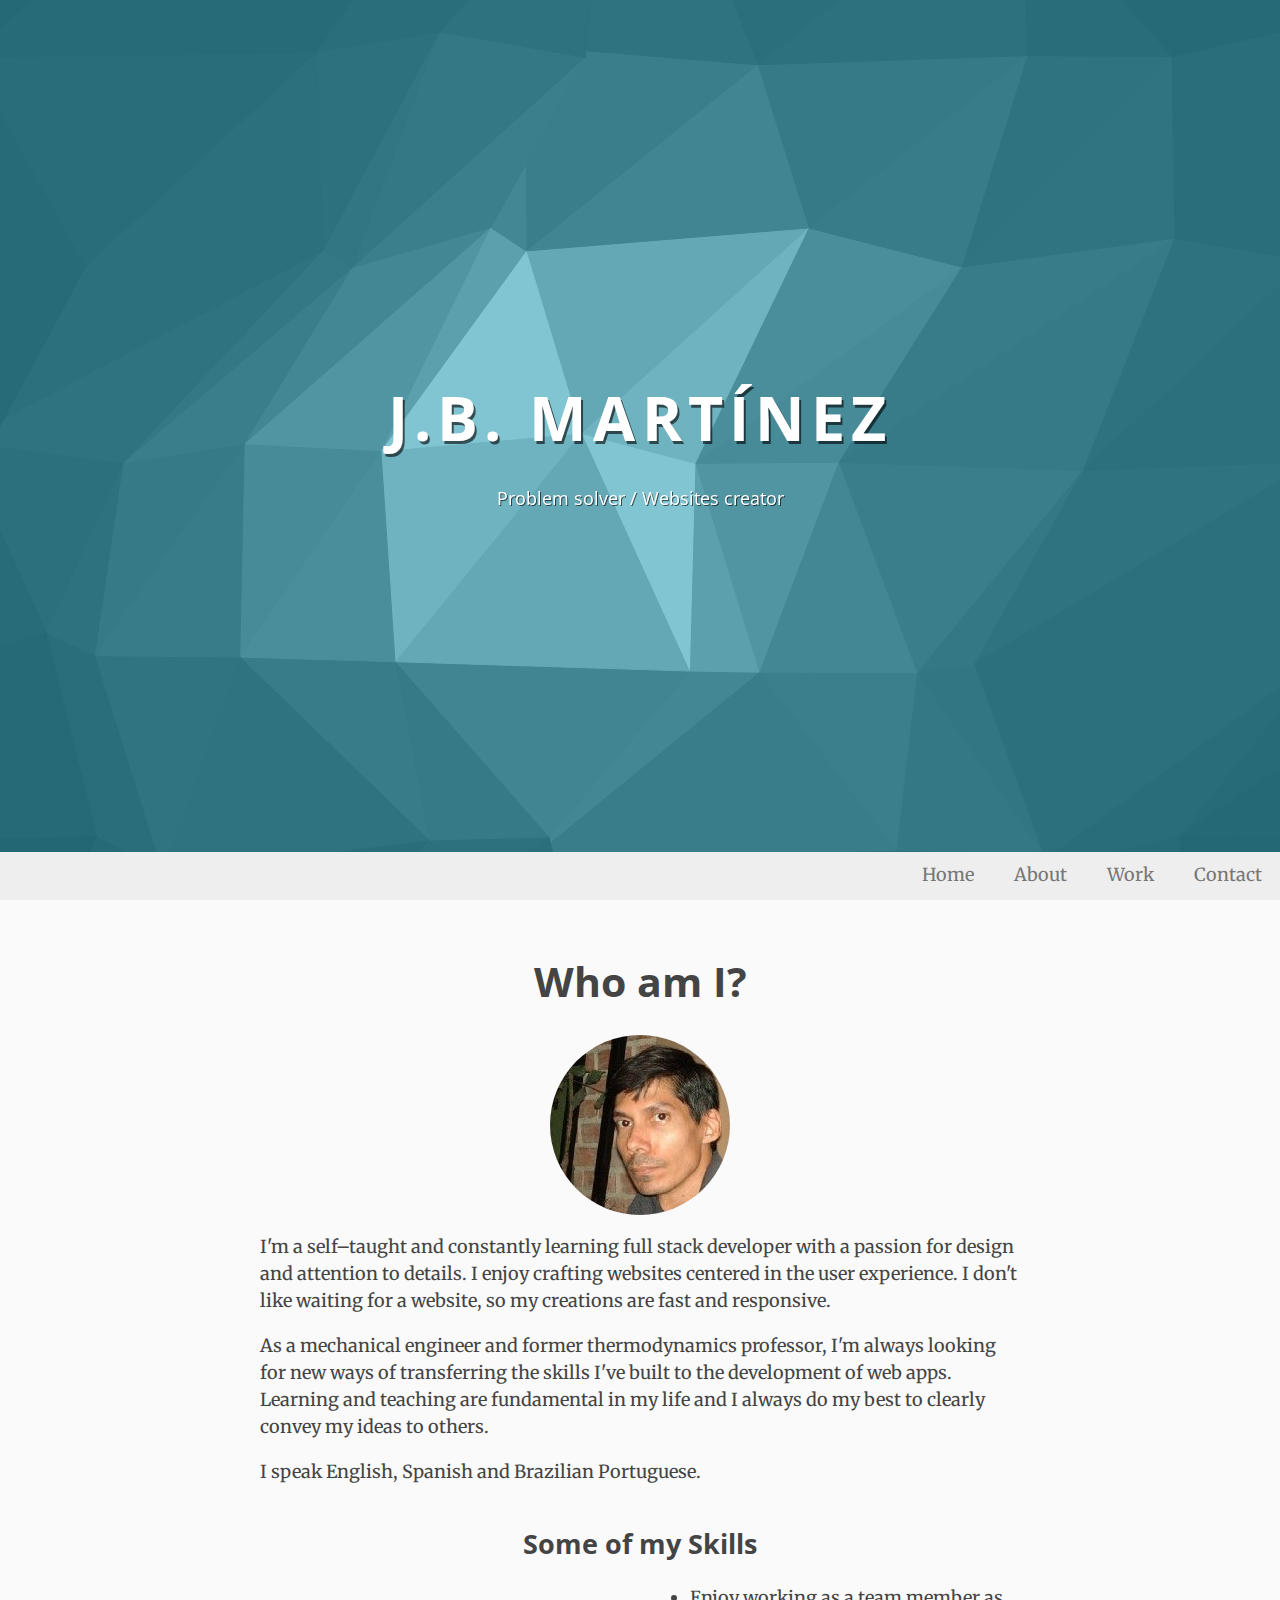
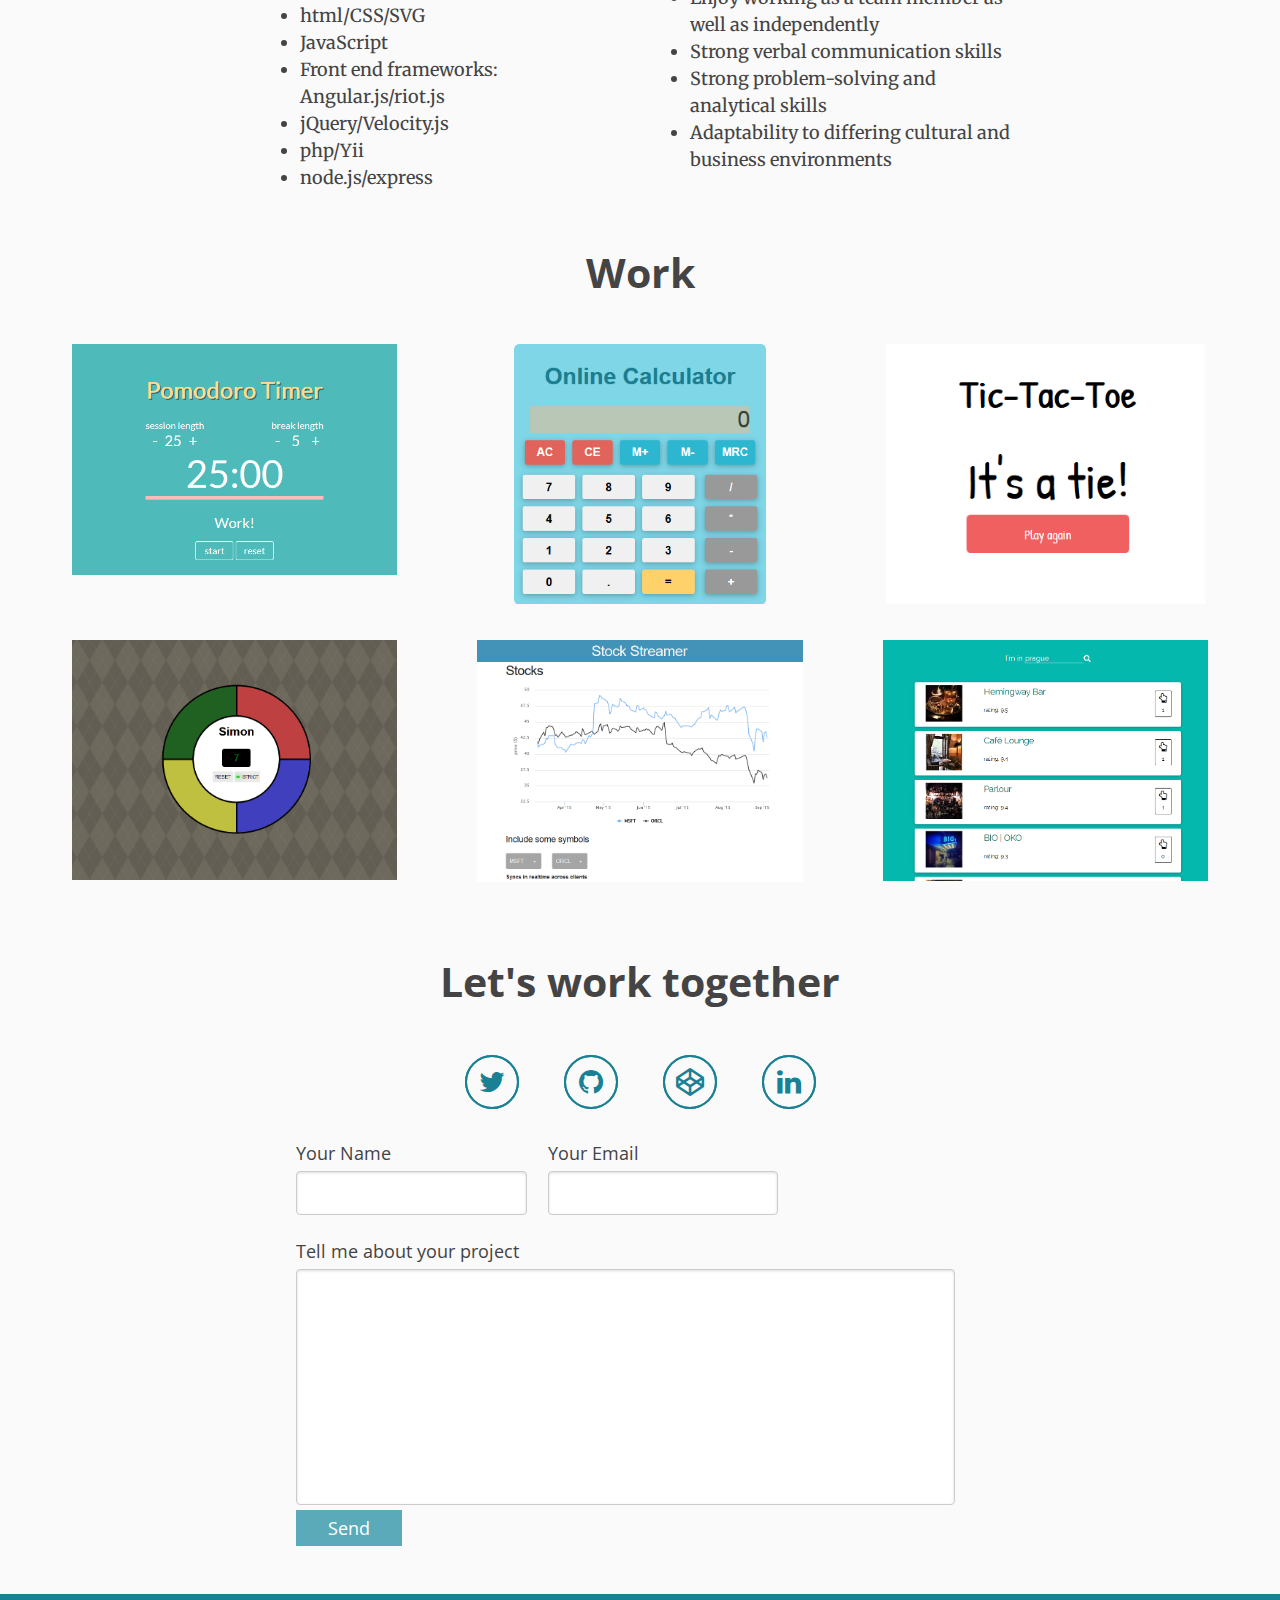
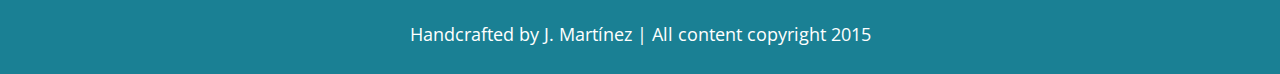
==== commit 42f468f9: "added linkedin" ====
--- a/index.html
+++ b/index.html
@@ -175,11 +175,13 @@
     <h2 id="contact">Let's work together</h2>
     <div class="social-links">
       
-      <a href="https://twitter.com/_jmartinez" class="icon-twitter"></a>
-      
-      <a href="https://github.com/jbmartinez" class="icon-github"></a>
-      
-      <a href="http://codepen.io/jbmartinez" class="icon-codepen"></a>
+      <a href="https://twitter.com/_jmartinez" target="_blank" class="icon-twitter"></a>
+      
+      <a href="https://github.com/jbmartinez" target="_blank" class="icon-github"></a>
+      
+      <a href="http://codepen.io/jbmartinez" target="_blank" class="icon-codepen"></a>
+      
+      <a href="https://www.linkedin.com/in/jbmartinezs" target="_blank" class="icon-linkedin"></a>
       
     </div>
 
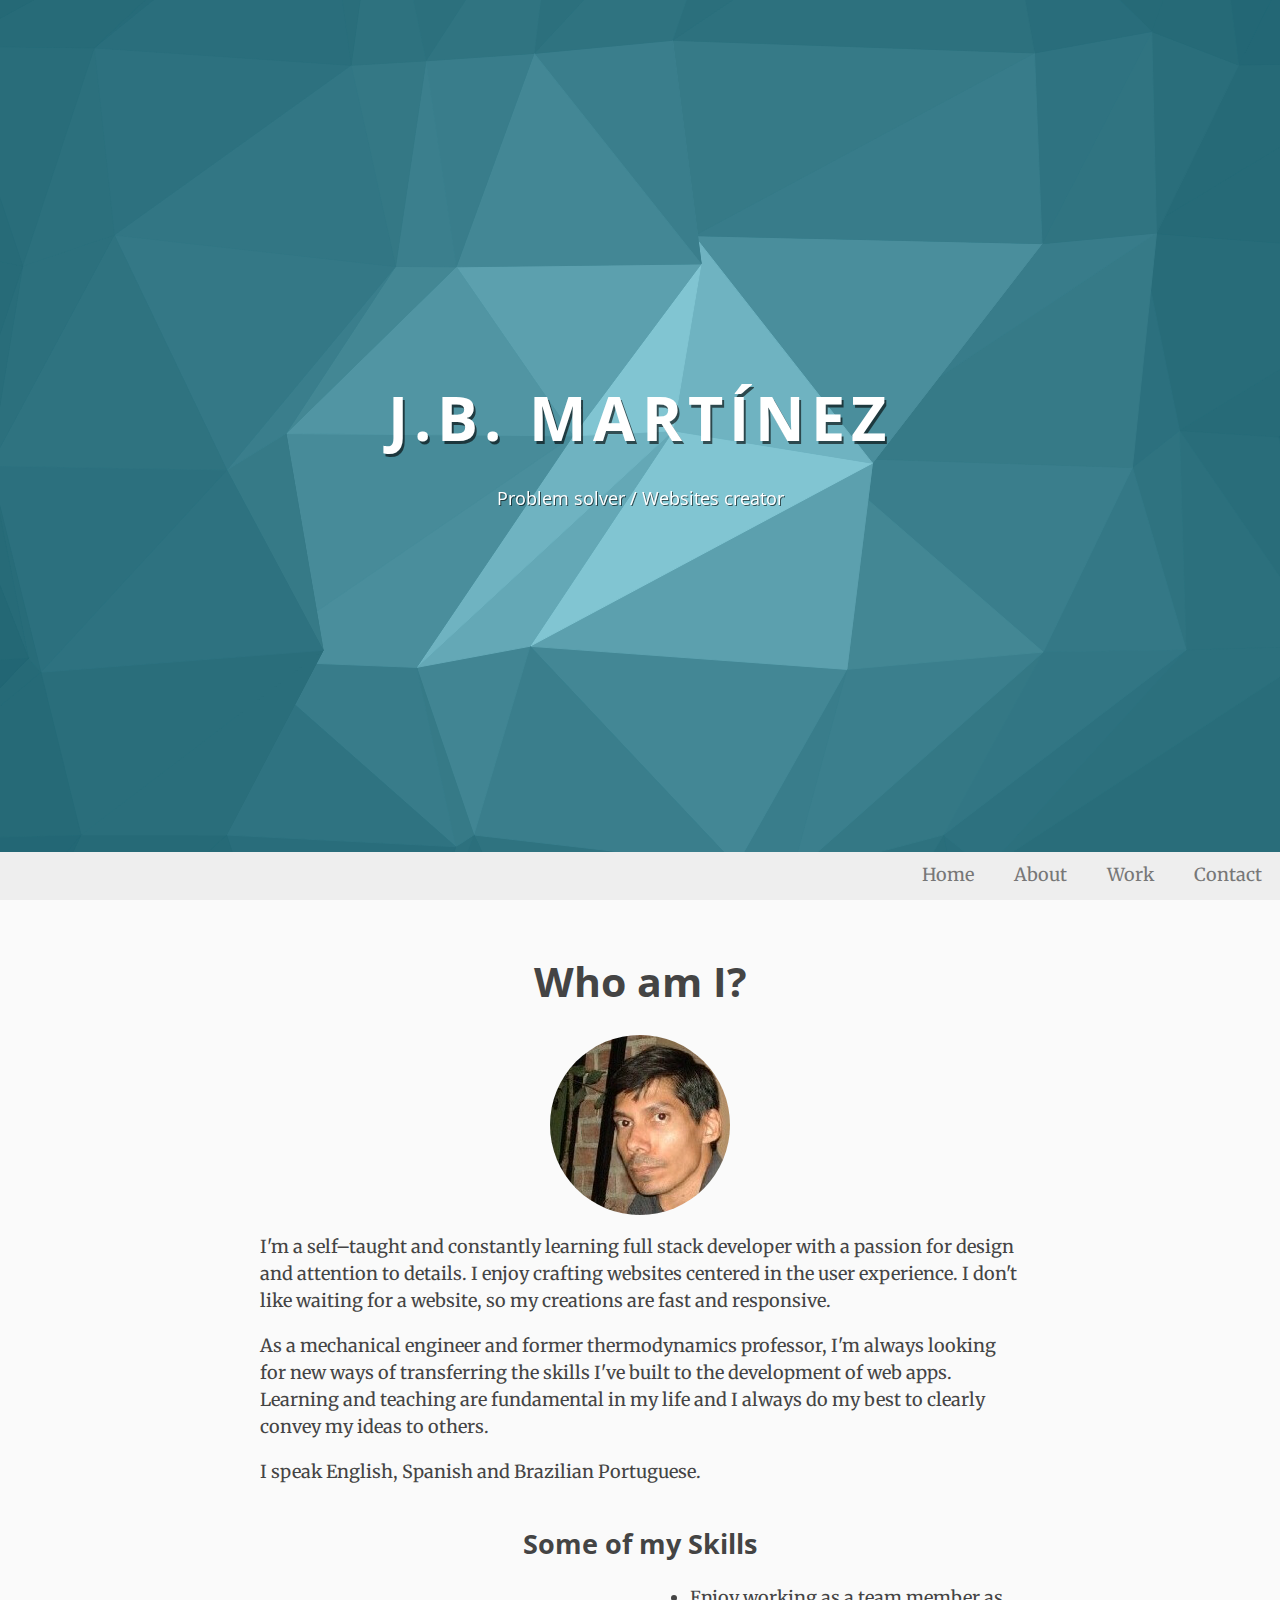
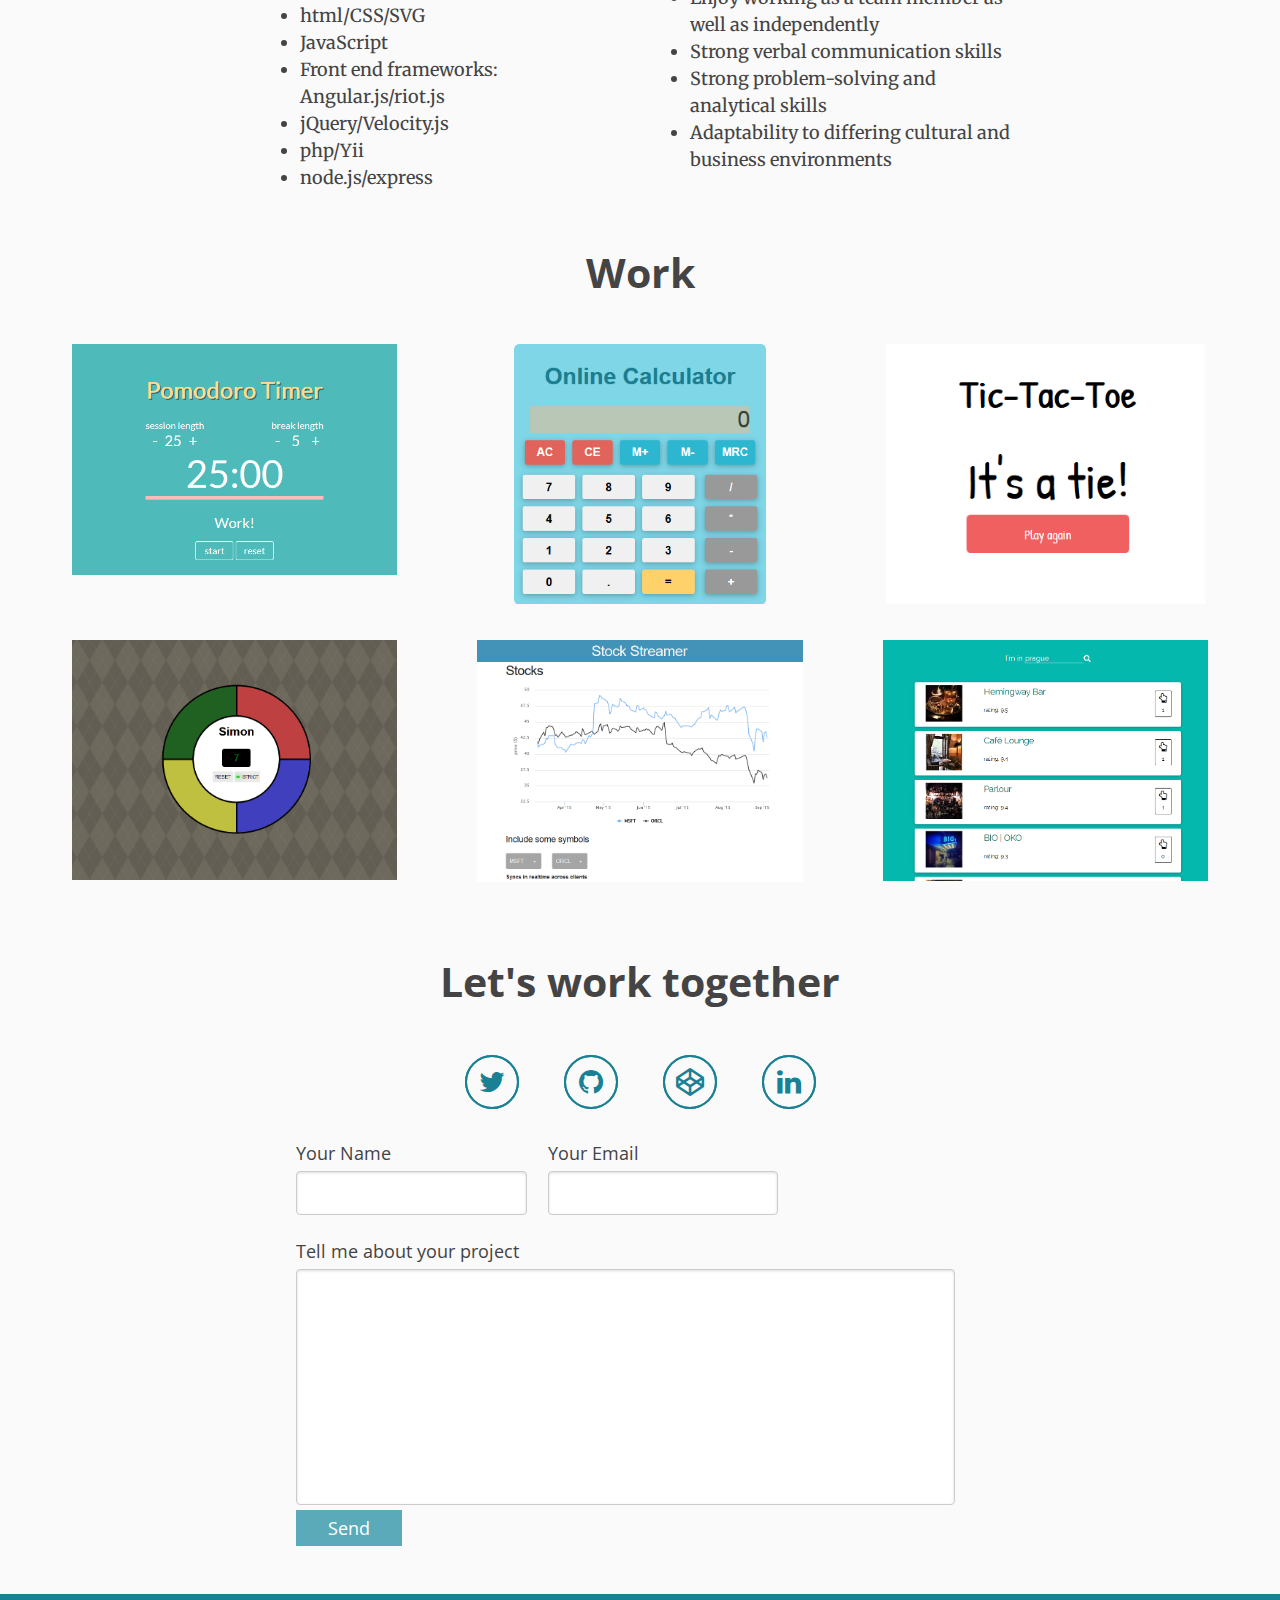
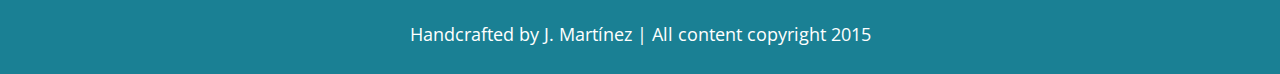
==== commit f07c9ac8: "changed image" ====
--- a/index.html
+++ b/index.html
@@ -68,7 +68,7 @@
   <section class="pure-g content">
   <div class="pure-u-1">
     <h2 id="about">Who am I?</h2>
-      <img class="centered" src="/assets/img/profile.jpg"></img>
+      <div class="centered profile-pic"></div>
       <p>
         I'm a self–taught and constantly learning full stack developer with a
         passion for design and attention to details. I enjoy crafting websites
--- a/css/styles.css
+++ b/css/styles.css
@@ -1 +1 @@
-/*! normalize.css v3.0.2 | MIT License | git.io/normalize */html{font-family:sans-serif;-ms-text-size-adjust:100%;-webkit-text-size-adjust:100%}body{margin:0}article,aside,details,figcaption,figure,footer,header,hgroup,main,menu,nav,section,summary{display:block}audio,canvas,progress,video{display:inline-block;vertical-align:baseline}audio:not([controls]){display:none;height:0}[hidden],template{display:none}a{background-color:transparent}a:active,a:hover{outline:0}abbr[title]{border-bottom:1px dotted}b,strong{font-weight:bold}dfn{font-style:italic}h1{font-size:2em;margin:0.67em 0}mark{background:#ff0;color:#000}small{font-size:80%}sub,sup{font-size:75%;line-height:0;position:relative;vertical-align:baseline}sup{top:-0.5em}sub{bottom:-0.25em}img{border:0}svg:not(:root){overflow:hidden}figure{margin:1em 40px}hr{-moz-box-sizing:content-box;box-sizing:content-box;height:0}pre{overflow:auto}code,kbd,pre,samp{font-family:monospace, monospace;font-size:1em}button,input,optgroup,select,textarea{color:inherit;font:inherit;margin:0}button{overflow:visible}button,select{text-transform:none}button,html input[type="button"],input[type="reset"],input[type="submit"]{-webkit-appearance:button;cursor:pointer}button[disabled],html input[disabled]{cursor:default}button::-moz-focus-inner,input::-moz-focus-inner{border:0;padding:0}input{line-height:normal}input[type="checkbox"],input[type="radio"]{-moz-box-sizing:border-box;box-sizing:border-box;padding:0}input[type="number"]::-webkit-inner-spin-button,input[type="number"]::-webkit-outer-spin-button{height:auto}input[type="search"]{-webkit-appearance:textfield;-moz-box-sizing:content-box;box-sizing:content-box}input[type="search"]::-webkit-search-cancel-button,input[type="search"]::-webkit-search-decoration{-webkit-appearance:none}fieldset{border:1px solid #c0c0c0;margin:0 2px;padding:0.35em 0.625em 0.75em}legend{border:0;padding:0}textarea{overflow:auto}optgroup{font-weight:bold}table{border-collapse:collapse;border-spacing:0}td,th{padding:0}.hidden,[hidden]{display:none !important}.pure-img{max-width:100%;height:auto;display:block}.pure-u-1,.pure-u-1-1,.pure-u-1-2,.pure-u-1-3,.pure-u-2-3,.pure-u-1-4,.pure-u-3-4,.pure-u-1-5,.pure-u-2-5,.pure-u-3-5,.pure-u-4-5,.pure-u-5-5,.pure-u-1-6,.pure-u-5-6,.pure-u-1-8,.pure-u-3-8,.pure-u-5-8,.pure-u-7-8,.pure-u-1-12,.pure-u-5-12,.pure-u-7-12,.pure-u-11-12,.pure-u-1-24,.pure-u-2-24,.pure-u-3-24,.pure-u-4-24,.pure-u-5-24,.pure-u-6-24,.pure-u-7-24,.pure-u-8-24,.pure-u-9-24,.pure-u-10-24,.pure-u-11-24,.pure-u-12-24,.pure-u-13-24,.pure-u-14-24,.pure-u-15-24,.pure-u-16-24,.pure-u-17-24,.pure-u-18-24,.pure-u-19-24,.pure-u-20-24,.pure-u-21-24,.pure-u-22-24,.pure-u-23-24,.pure-u-24-24{display:inline-block;*display:inline;zoom:1;letter-spacing:normal;word-spacing:normal;vertical-align:top;text-rendering:auto}.pure-u-1-24{width:4.1667%;*width:4.1357%}.pure-u-1-12,.pure-u-2-24{width:8.3333%;*width:8.3023%}.pure-u-1-8,.pure-u-3-24{width:12.5%;*width:12.469%}.pure-u-1-6,.pure-u-4-24{width:16.6667%;*width:16.6357%}.pure-u-1-5{width:20%;*width:19.969%}.pure-u-5-24{width:20.8333%;*width:20.8023%}.pure-u-1-4,.pure-u-6-24{width:25%;*width:24.969%}.pure-u-7-24{width:29.1667%;*width:29.1357%}.pure-u-1-3,.pure-u-8-24{width:33.3333%;*width:33.3023%}.pure-u-3-8,.pure-u-9-24{width:37.5%;*width:37.469%}.pure-u-2-5{width:40%;*width:39.969%}.pure-u-5-12,.pure-u-10-24{width:41.6667%;*width:41.6357%}.pure-u-11-24{width:45.8333%;*width:45.8023%}.pure-u-1-2,.pure-u-12-24{width:50%;*width:49.969%}.pure-u-13-24{width:54.1667%;*width:54.1357%}.pure-u-7-12,.pure-u-14-24{width:58.3333%;*width:58.3023%}.pure-u-3-5{width:60%;*width:59.969%}.pure-u-5-8,.pure-u-15-24{width:62.5%;*width:62.469%}.pure-u-2-3,.pure-u-16-24{width:66.6667%;*width:66.6357%}.pure-u-17-24{width:70.8333%;*width:70.8023%}.pure-u-3-4,.pure-u-18-24{width:75%;*width:74.969%}.pure-u-19-24{width:79.1667%;*width:79.1357%}.pure-u-4-5{width:80%;*width:79.969%}.pure-u-5-6,.pure-u-20-24{width:83.3333%;*width:83.3023%}.pure-u-7-8,.pure-u-21-24{width:87.5%;*width:87.469%}.pure-u-11-12,.pure-u-22-24{width:91.6667%;*width:91.6357%}.pure-u-23-24{width:95.8333%;*width:95.8023%}.pure-u-1,.pure-u-1-1,.pure-u-5-5,.pure-u-24-24{width:100%}.pure-g{letter-spacing:-0.31em;*letter-spacing:normal;*word-spacing:-0.43em;text-rendering:optimizespeed;font-family:FreeSans,Arimo,"Droid Sans",Helvetica,Arial,sans-serif;display:-webkit-flex;-webkit-flex-flow:row wrap;display:-ms-flexbox;-ms-flex-flow:row wrap;-ms-align-content:flex-start;-webkit-align-content:flex-start;-ms-flex-line-pack:start;align-content:flex-start}.opera-only :-o-prefocus,.pure-g{word-spacing:-0.43em}.pure-u{display:inline-block;*display:inline;zoom:1;letter-spacing:normal;word-spacing:normal;vertical-align:top;text-rendering:auto}.pure-g [class*="pure-u"]{font-family:sans-serif}.pure-form input[type="text"],.pure-form input[type="password"],.pure-form input[type="email"],.pure-form input[type="url"],.pure-form input[type="date"],.pure-form input[type="month"],.pure-form input[type="time"],.pure-form input[type="datetime"],.pure-form input[type="datetime-local"],.pure-form input[type="week"],.pure-form input[type="number"],.pure-form input[type="search"],.pure-form input[type="tel"],.pure-form input[type="color"],.pure-form select,.pure-form textarea{padding:0.5em 0.6em;display:inline-block;border:1px solid #ccc;box-shadow:inset 0 1px 3px #ddd;border-radius:4px;vertical-align:middle;-moz-box-sizing:border-box;box-sizing:border-box}.pure-form input:not([type]){padding:0.5em 0.6em;display:inline-block;border:1px solid #ccc;box-shadow:inset 0 1px 3px #ddd;border-radius:4px;-moz-box-sizing:border-box;box-sizing:border-box}.pure-form input[type="color"]{padding:0.2em 0.5em}.pure-form input[type="text"]:focus,.pure-form input[type="password"]:focus,.pure-form input[type="email"]:focus,.pure-form input[type="url"]:focus,.pure-form input[type="date"]:focus,.pure-form input[type="month"]:focus,.pure-form input[type="time"]:focus,.pure-form input[type="datetime"]:focus,.pure-form input[type="datetime-local"]:focus,.pure-form input[type="week"]:focus,.pure-form input[type="number"]:focus,.pure-form input[type="search"]:focus,.pure-form input[type="tel"]:focus,.pure-form input[type="color"]:focus,.pure-form select:focus,.pure-form textarea:focus{outline:0;border-color:#129fea}.pure-form input:not([type]):focus{outline:0;border-color:#129fea}.pure-form input[type="file"]:focus,.pure-form input[type="radio"]:focus,.pure-form input[type="checkbox"]:focus{outline:thin solid #129fea;outline:1px auto #129fea}.pure-form .pure-checkbox,.pure-form .pure-radio{margin:0.5em 0;display:block}.pure-form input[type="text"][disabled],.pure-form input[type="password"][disabled],.pure-form input[type="email"][disabled],.pure-form input[type="url"][disabled],.pure-form input[type="date"][disabled],.pure-form input[type="month"][disabled],.pure-form input[type="time"][disabled],.pure-form input[type="datetime"][disabled],.pure-form input[type="datetime-local"][disabled],.pure-form input[type="week"][disabled],.pure-form input[type="number"][disabled],.pure-form input[type="search"][disabled],.pure-form input[type="tel"][disabled],.pure-form input[type="color"][disabled],.pure-form select[disabled],.pure-form textarea[disabled]{cursor:not-allowed;background-color:#eaeded;color:#cad2d3}.pure-form input:not([type])[disabled]{cursor:not-allowed;background-color:#eaeded;color:#cad2d3}.pure-form input[readonly],.pure-form select[readonly],.pure-form textarea[readonly]{background-color:#eee;color:#777;border-color:#ccc}.pure-form input:focus:invalid,.pure-form textarea:focus:invalid,.pure-form select:focus:invalid{color:#b94a48;border-color:#e9322d}.pure-form input[type="file"]:focus:invalid:focus,.pure-form input[type="radio"]:focus:invalid:focus,.pure-form input[type="checkbox"]:focus:invalid:focus{outline-color:#e9322d}.pure-form select{height:2.25em;border:1px solid #ccc;background-color:white}.pure-form select[multiple]{height:auto}.pure-form label{margin:0.5em 0 0.2em}.pure-form fieldset{margin:0;padding:0.35em 0 0.75em;border:0}.pure-form legend{display:block;width:100%;padding:0.3em 0;margin-bottom:0.3em;color:#333;border-bottom:1px solid #e5e5e5}.pure-form-stacked input[type="text"],.pure-form-stacked input[type="password"],.pure-form-stacked input[type="email"],.pure-form-stacked input[type="url"],.pure-form-stacked input[type="date"],.pure-form-stacked input[type="month"],.pure-form-stacked input[type="time"],.pure-form-stacked input[type="datetime"],.pure-form-stacked input[type="datetime-local"],.pure-form-stacked input[type="week"],.pure-form-stacked input[type="number"],.pure-form-stacked input[type="search"],.pure-form-stacked input[type="tel"],.pure-form-stacked input[type="color"],.pure-form-stacked input[type="file"],.pure-form-stacked select,.pure-form-stacked label,.pure-form-stacked textarea{display:block;margin:0.25em 0}.pure-form-stacked input:not([type]){display:block;margin:0.25em 0}.pure-form-aligned input,.pure-form-aligned textarea,.pure-form-aligned select,.pure-form-aligned .pure-help-inline,.pure-form-message-inline{display:inline-block;*display:inline;*zoom:1;vertical-align:middle}.pure-form-aligned textarea{vertical-align:top}.pure-form-aligned .pure-control-group{margin-bottom:0.5em}.pure-form-aligned .pure-control-group label{text-align:right;display:inline-block;vertical-align:middle;width:10em;margin:0 1em 0 0}.pure-form-aligned .pure-controls{margin:1.5em 0 0 11em}.pure-form input.pure-input-rounded,.pure-form .pure-input-rounded{border-radius:2em;padding:0.5em 1em}.pure-form .pure-group fieldset{margin-bottom:10px}.pure-form .pure-group input,.pure-form .pure-group textarea{display:block;padding:10px;margin:0 0 -1px;border-radius:0;position:relative;top:-1px}.pure-form .pure-group input:focus,.pure-form .pure-group textarea:focus{z-index:3}.pure-form .pure-group input:first-child,.pure-form .pure-group textarea:first-child{top:1px;border-radius:4px 4px 0 0;margin:0}.pure-form .pure-group input:first-child:last-child,.pure-form .pure-group textarea:first-child:last-child{top:1px;border-radius:4px;margin:0}.pure-form .pure-group input:last-child,.pure-form .pure-group textarea:last-child{top:-2px;border-radius:0 0 4px 4px;margin:0}.pure-form .pure-group button{margin:0.35em 0}.pure-form .pure-input-1{width:100%}.pure-form .pure-input-3-4{width:75%}.pure-form .pure-input-2-3{width:66%}.pure-form .pure-input-1-2{width:50%}.pure-form .pure-input-1-3{width:33%}.pure-form .pure-input-1-4{width:25%}.pure-form .pure-help-inline,.pure-form-message-inline{display:inline-block;padding-left:0.3em;color:#666;vertical-align:middle;font-size:0.875em}.pure-form-message{display:block;color:#666;font-size:0.875em}@media only screen and (max-width: 480px){.pure-form button[type="submit"]{margin:0.7em 0 0}.pure-form input:not([type]),.pure-form input[type="text"],.pure-form input[type="password"],.pure-form input[type="email"],.pure-form input[type="url"],.pure-form input[type="date"],.pure-form input[type="month"],.pure-form input[type="time"],.pure-form input[type="datetime"],.pure-form input[type="datetime-local"],.pure-form input[type="week"],.pure-form input[type="number"],.pure-form input[type="search"],.pure-form input[type="tel"],.pure-form input[type="color"],.pure-form label{margin-bottom:0.3em;display:block}.pure-group input[type="text"],.pure-group input[type="password"],.pure-group input:not([type]),.pure-group input[type="email"],.pure-group input[type="url"],.pure-group input[type="date"],.pure-group input[type="month"],.pure-group input[type="time"],.pure-group input[type="datetime"],.pure-group input[type="datetime-local"],.pure-group input[type="week"],.pure-group input[type="number"],.pure-group input[type="search"],.pure-group input[type="tel"],.pure-group input[type="color"]{margin-bottom:0}.pure-form-aligned .pure-control-group label{margin-bottom:0.3em;text-align:left;display:block;width:100%}.pure-form-aligned .pure-controls{margin:1.5em 0 0 0}.pure-form .pure-help-inline,.pure-form-message-inline,.pure-form-message{display:block;font-size:0.75em;padding:0.2em 0 0.8em}}.pure-menu{-moz-box-sizing:border-box;box-sizing:border-box}.pure-menu-fixed{position:fixed;left:0;top:0;z-index:3}.pure-menu-list,.pure-menu-item{position:relative}.pure-menu-list{list-style:none;margin:0;padding:0}.pure-menu-item{padding:0;margin:0;height:100%}.pure-menu-link,.pure-menu-heading{display:block;text-decoration:none;white-space:nowrap}.pure-menu-horizontal{width:100%;white-space:nowrap}.pure-menu-horizontal .pure-menu-list{display:inline-block;float:right}.pure-menu-horizontal .pure-menu-item,.pure-menu-horizontal .pure-menu-heading,.pure-menu-horizontal .pure-menu-separator{display:inline-block;*display:inline;zoom:1;vertical-align:middle}.pure-menu-separator{background-color:#ccc;height:1px;margin:.3em 0}.pure-menu-horizontal .pure-menu-separator{width:1px;height:1.3em;margin:0 0.3em}.pure-menu-heading{text-transform:uppercase;color:#565d64}.pure-menu-link{color:#777}.pure-menu-children{background-color:#fff}.pure-menu-link,.pure-menu-disabled,.pure-menu-heading{padding:.5em 1em}.pure-menu-disabled{opacity:.5}.pure-menu-disabled .pure-menu-link:hover{background-color:transparent}.pure-menu-active>.pure-menu-link,.pure-menu-link:hover,.pure-menu-link:focus{background-color:#eee}.pure-menu-selected .pure-menu-link,.pure-menu-selected .pure-menu-link:visited{color:#000}body{font-size:1.125rem;line-height:1.6875rem;-webkit-font-variant-ligatures:common-ligatures;-moz-font-variant-ligatures:common-ligatures;font-variant-ligatures:common-ligatures}h1{font-size:3.8125rem;line-height:5.0625rem;margin-top:3.375rem;margin-bottom:1.6875rem}h2{font-size:2.5625rem;line-height:3.375rem;margin-top:3.375rem;margin-bottom:1.6875rem}h3{font-size:1.6875rem;line-height:1.6875rem;margin-top:1.6875rem;margin-bottom:1.6875rem}h4{font-size:1.125rem;line-height:1.6875rem;margin-top:1.6875rem;margin-bottom:1.6875rem}@media screen and (max-width: 768px){body{font-size:1rem;line-height:1.5rem}h1{font-size:3.375rem;line-height:4.5rem;margin-top:3rem;margin-bottom:1.5rem}h2{font-size:2.25rem;line-height:3rem;margin-top:3rem;margin-bottom:1.5rem}h3{font-size:1.5rem;line-height:1.5rem;margin-top:1.5rem;margin-bottom:1.5rem}h4{font-size:1rem;line-height:1.5rem;margin-top:1.5rem;margin-bottom:1.5rem}}#menu{display:none}.navbar,.navbar-spacer{display:block;width:100%;height:3rem;background:#eee;z-index:99;-webkit-transition:all 0.2s;transition:all 0.2s}.navbar svg{margin-top:0.4em;height:2rem;opacity:0;-webkit-transform:scale(0);-ms-transform:scale(0);transform:scale(0);-webkit-transition:all 0.2s ease-in 0.2s;transition:all 0.2s ease-in 0.2s}.navbar svg #logobg{fill:#444;stroke:none}.navbar-spacer{display:none}.has-docked-nav .navbar{position:fixed;background:#222;top:0;left:0}.has-docked-nav .navbar-spacer{display:block}.has-docked-nav .pure-menu-link{color:#fafafa}.has-docked-nav .pure-menu-link:hover,.has-docked-nav .pure-menu-link:focus{background:#222}.has-docked-nav .navbar svg{opacity:1;-webkit-transform:scale(1);-ms-transform:scale(1);transform:scale(1)}.has-docked-nav .navbar #logobg{fill:#eee;stroke:none}.has-docked-nav .navbar #logobar{fill:#222}@media screen and (max-width: 768px){.navbar{visibility:hidden}.navbar-spacer{display:none}.navbar svg{display:none}.pure-menu-list{position:absolute;top:50%;left:50%;-webkit-transform:translate(-50%, -50%);-ms-transform:translate(-50%, -50%);transform:translate(-50%, -50%)}.pure-menu-item{display:block !important;text-transform:uppercase;text-align:center;font-size:1.6875rem}.menu-button{position:fixed;top:2rem;right:1rem;z-index:300}.menu-button,.menu-button:before,.menu-button:after{cursor:pointer;border-radius:1px;height:4px;width:28px;background:#444;display:block;content:"";-webkit-transition:all 0.3s ease-in-out;transition:all 0.3s ease-in-out}.menu-button:before{top:-8px;position:absolute}.menu-button:after{bottom:-8px;position:absolute}#menu:checked+label{background-color:transparent}#menu:checked+label:before,#menu:checked+label:after{top:0}#menu:checked+label:before{-webkit-transform:rotate(45deg);-ms-transform:rotate(45deg);transform:rotate(45deg)}#menu:checked+label:after{-webkit-transform:rotate(-45deg);-ms-transform:rotate(-45deg);transform:rotate(-45deg)}#menu:checked ~ .navbar{position:fixed;height:auto;top:0;left:0;bottom:0;right:0;visibility:visible}}html,button,input,select,textarea,.pure-g [class*="pure-u"]{font-family:"Open Sans",sans-serif}p,.bar,ul,ol{font-family:"Merriweather",Georgia,serif}h2,h3{text-align:center}header{background:#1A8094;z-index:-5;text-align:center;position:fixed;height:calc(100vh - 3rem);width:100%;max-width:1520px;color:#fff}@media screen and (max-width: 768px){header{height:100vh}}.banner-overlay{position:relative;display:block;height:100%;width:100%}.banner{position:absolute;left:50%;top:50%;-webkit-transform:translate(-50%, -50%);-ms-transform:translate(-50%, -50%);transform:translate(-50%, -50%)}.banner .name{text-transform:uppercase;letter-spacing:0.1em;text-shadow:2px 3px rgba(0,0,0,0.6)}.banner p{font-family:"Open Sans",sans-serif;text-shadow:1px 1px rgba(0,0,0,0.6)}.container{position:fixed;height:100vh;width:100%}.main{position:relative;top:calc(100vh - 3rem);background-color:#FAFAFA;color:#444;padding-bottom:3rem}.main section{padding:0 2rem}@media screen and (max-width: 768px){.main{top:100vh}}.content{max-width:760px;margin:0 auto}.work figure{position:relative;overflow:hidden;cursor:pointer}.work figure img{display:block;max-height:260px;margin:0 auto;-webkit-transform:scale(1);-ms-transform:scale(1);transform:scale(1);-webkit-transition:-webkit-transform 0.3s ease-in-out;transition:transform 0.3s ease-in-out}.work figure figcaption{position:absolute;bottom:10px;left:-100%;background:#000;color:#fff;padding:2px 8px;font-size:14px;-webkit-transition:all 0.3s ease-in-out;transition:all 0.3s ease-in-out}.work figure:hover figcaption{left:0%}.work figure:hover img{-webkit-transform:scale(1.05);-ms-transform:scale(1.05);transform:scale(1.05)}.contact-form{padding:0px 2em}.contact-form textarea{resize:none;word-wrap:break-word}.contact-form [type="submit"]{border:none;outline:none;background:#5AAAB9;color:#fff;padding:0.4rem 2rem;-webkit-transition:all 0.3s;transition:all 0.3s}.contact-form [type="submit"]:hover{background:#1A8094}.social-links{text-align:center}.social-links a{display:inline-block;border:2px solid #1A8094;width:50px;height:50px;line-height:50px;color:#1A8094;border-radius:50%;text-decoration:none;font-size:28px;margin:20px;position:relative}.social-links a:after{content:"";display:block;position:absolute;top:0;left:0;bottom:0;right:0;border:2px solid #1A8094;border-radius:50%;margin:-2px;opacity:1;-webkit-transition:all 0.3s;transition:all 0.3s}.social-links a:hover:after{-webkit-transform:scale(1.5);-ms-transform:scale(1.5);transform:scale(1.5);opacity:0}@font-face{font-family:"icomoon";src:url([data-uri]) format("truetype"),url([data-uri]) format("woff");font-weight:normal;font-style:normal}[class^="icon-"],[class*=" icon-"]{font-family:"icomoon";line-height:1;speak:none;display:block;margin-top:1px;-webkit-font-smoothing:antialiased;-moz-osx-font-smoothing:grayscale}.icon-envelope-o:before{content:"\f003"}.icon-twitter:before{content:"\f099"}.icon-github:before{content:"\f09b"}.icon-google-plus:before{content:"\f0d5"}.icon-linkedin:before{content:"\f0e1"}.icon-youtube-play:before{content:"\f16a"}.icon-codepen:before{content:"\f1cb"}.icon-paper-plane-o:before{content:"\f1d9"}.wrapper{margin-bottom:3rem}footer{position:relative;background:#1A8094;top:calc(100vh - 6rem);height:5rem;width:100%;text-align:center;color:#FFF}footer p{position:relative;-webkit-transform:translateY(-50%);-ms-transform:translateY(-50%);transform:translateY(-50%);top:50%;font-family:"Open Sans",sans-serif}div.skill-list{-webkit-column-count:2;-moz-column-count:2;column-count:2;-webkit-column-gap:20px;-moz-column-gap:20px;column-gap:20px}@media screen and (max-width: 768px){div.skill-list{-webkit-column-count:1;-moz-column-count:1;column-count:1}}img.centered{display:block;margin:0 auto 1rem auto;border-radius:50%}
+/*! normalize.css v3.0.2 | MIT License | git.io/normalize */html{font-family:sans-serif;-ms-text-size-adjust:100%;-webkit-text-size-adjust:100%}body{margin:0}article,aside,details,figcaption,figure,footer,header,hgroup,main,menu,nav,section,summary{display:block}audio,canvas,progress,video{display:inline-block;vertical-align:baseline}audio:not([controls]){display:none;height:0}[hidden],template{display:none}a{background-color:transparent}a:active,a:hover{outline:0}abbr[title]{border-bottom:1px dotted}b,strong{font-weight:bold}dfn{font-style:italic}h1{font-size:2em;margin:0.67em 0}mark{background:#ff0;color:#000}small{font-size:80%}sub,sup{font-size:75%;line-height:0;position:relative;vertical-align:baseline}sup{top:-0.5em}sub{bottom:-0.25em}img{border:0}svg:not(:root){overflow:hidden}figure{margin:1em 40px}hr{-moz-box-sizing:content-box;box-sizing:content-box;height:0}pre{overflow:auto}code,kbd,pre,samp{font-family:monospace, monospace;font-size:1em}button,input,optgroup,select,textarea{color:inherit;font:inherit;margin:0}button{overflow:visible}button,select{text-transform:none}button,html input[type="button"],input[type="reset"],input[type="submit"]{-webkit-appearance:button;cursor:pointer}button[disabled],html input[disabled]{cursor:default}button::-moz-focus-inner,input::-moz-focus-inner{border:0;padding:0}input{line-height:normal}input[type="checkbox"],input[type="radio"]{-moz-box-sizing:border-box;box-sizing:border-box;padding:0}input[type="number"]::-webkit-inner-spin-button,input[type="number"]::-webkit-outer-spin-button{height:auto}input[type="search"]{-webkit-appearance:textfield;-moz-box-sizing:content-box;box-sizing:content-box}input[type="search"]::-webkit-search-cancel-button,input[type="search"]::-webkit-search-decoration{-webkit-appearance:none}fieldset{border:1px solid #c0c0c0;margin:0 2px;padding:0.35em 0.625em 0.75em}legend{border:0;padding:0}textarea{overflow:auto}optgroup{font-weight:bold}table{border-collapse:collapse;border-spacing:0}td,th{padding:0}.hidden,[hidden]{display:none !important}.pure-img{max-width:100%;height:auto;display:block}.pure-u-1,.pure-u-1-1,.pure-u-1-2,.pure-u-1-3,.pure-u-2-3,.pure-u-1-4,.pure-u-3-4,.pure-u-1-5,.pure-u-2-5,.pure-u-3-5,.pure-u-4-5,.pure-u-5-5,.pure-u-1-6,.pure-u-5-6,.pure-u-1-8,.pure-u-3-8,.pure-u-5-8,.pure-u-7-8,.pure-u-1-12,.pure-u-5-12,.pure-u-7-12,.pure-u-11-12,.pure-u-1-24,.pure-u-2-24,.pure-u-3-24,.pure-u-4-24,.pure-u-5-24,.pure-u-6-24,.pure-u-7-24,.pure-u-8-24,.pure-u-9-24,.pure-u-10-24,.pure-u-11-24,.pure-u-12-24,.pure-u-13-24,.pure-u-14-24,.pure-u-15-24,.pure-u-16-24,.pure-u-17-24,.pure-u-18-24,.pure-u-19-24,.pure-u-20-24,.pure-u-21-24,.pure-u-22-24,.pure-u-23-24,.pure-u-24-24{display:inline-block;*display:inline;zoom:1;letter-spacing:normal;word-spacing:normal;vertical-align:top;text-rendering:auto}.pure-u-1-24{width:4.1667%;*width:4.1357%}.pure-u-1-12,.pure-u-2-24{width:8.3333%;*width:8.3023%}.pure-u-1-8,.pure-u-3-24{width:12.5%;*width:12.469%}.pure-u-1-6,.pure-u-4-24{width:16.6667%;*width:16.6357%}.pure-u-1-5{width:20%;*width:19.969%}.pure-u-5-24{width:20.8333%;*width:20.8023%}.pure-u-1-4,.pure-u-6-24{width:25%;*width:24.969%}.pure-u-7-24{width:29.1667%;*width:29.1357%}.pure-u-1-3,.pure-u-8-24{width:33.3333%;*width:33.3023%}.pure-u-3-8,.pure-u-9-24{width:37.5%;*width:37.469%}.pure-u-2-5{width:40%;*width:39.969%}.pure-u-5-12,.pure-u-10-24{width:41.6667%;*width:41.6357%}.pure-u-11-24{width:45.8333%;*width:45.8023%}.pure-u-1-2,.pure-u-12-24{width:50%;*width:49.969%}.pure-u-13-24{width:54.1667%;*width:54.1357%}.pure-u-7-12,.pure-u-14-24{width:58.3333%;*width:58.3023%}.pure-u-3-5{width:60%;*width:59.969%}.pure-u-5-8,.pure-u-15-24{width:62.5%;*width:62.469%}.pure-u-2-3,.pure-u-16-24{width:66.6667%;*width:66.6357%}.pure-u-17-24{width:70.8333%;*width:70.8023%}.pure-u-3-4,.pure-u-18-24{width:75%;*width:74.969%}.pure-u-19-24{width:79.1667%;*width:79.1357%}.pure-u-4-5{width:80%;*width:79.969%}.pure-u-5-6,.pure-u-20-24{width:83.3333%;*width:83.3023%}.pure-u-7-8,.pure-u-21-24{width:87.5%;*width:87.469%}.pure-u-11-12,.pure-u-22-24{width:91.6667%;*width:91.6357%}.pure-u-23-24{width:95.8333%;*width:95.8023%}.pure-u-1,.pure-u-1-1,.pure-u-5-5,.pure-u-24-24{width:100%}.pure-g{letter-spacing:-0.31em;*letter-spacing:normal;*word-spacing:-0.43em;text-rendering:optimizespeed;font-family:FreeSans,Arimo,"Droid Sans",Helvetica,Arial,sans-serif;display:-webkit-flex;-webkit-flex-flow:row wrap;display:-ms-flexbox;-ms-flex-flow:row wrap;-ms-align-content:flex-start;-webkit-align-content:flex-start;-ms-flex-line-pack:start;align-content:flex-start}.opera-only :-o-prefocus,.pure-g{word-spacing:-0.43em}.pure-u{display:inline-block;*display:inline;zoom:1;letter-spacing:normal;word-spacing:normal;vertical-align:top;text-rendering:auto}.pure-g [class*="pure-u"]{font-family:sans-serif}.pure-form input[type="text"],.pure-form input[type="password"],.pure-form input[type="email"],.pure-form input[type="url"],.pure-form input[type="date"],.pure-form input[type="month"],.pure-form input[type="time"],.pure-form input[type="datetime"],.pure-form input[type="datetime-local"],.pure-form input[type="week"],.pure-form input[type="number"],.pure-form input[type="search"],.pure-form input[type="tel"],.pure-form input[type="color"],.pure-form select,.pure-form textarea{padding:0.5em 0.6em;display:inline-block;border:1px solid #ccc;box-shadow:inset 0 1px 3px #ddd;border-radius:4px;vertical-align:middle;-moz-box-sizing:border-box;box-sizing:border-box}.pure-form input:not([type]){padding:0.5em 0.6em;display:inline-block;border:1px solid #ccc;box-shadow:inset 0 1px 3px #ddd;border-radius:4px;-moz-box-sizing:border-box;box-sizing:border-box}.pure-form input[type="color"]{padding:0.2em 0.5em}.pure-form input[type="text"]:focus,.pure-form input[type="password"]:focus,.pure-form input[type="email"]:focus,.pure-form input[type="url"]:focus,.pure-form input[type="date"]:focus,.pure-form input[type="month"]:focus,.pure-form input[type="time"]:focus,.pure-form input[type="datetime"]:focus,.pure-form input[type="datetime-local"]:focus,.pure-form input[type="week"]:focus,.pure-form input[type="number"]:focus,.pure-form input[type="search"]:focus,.pure-form input[type="tel"]:focus,.pure-form input[type="color"]:focus,.pure-form select:focus,.pure-form textarea:focus{outline:0;border-color:#129fea}.pure-form input:not([type]):focus{outline:0;border-color:#129fea}.pure-form input[type="file"]:focus,.pure-form input[type="radio"]:focus,.pure-form input[type="checkbox"]:focus{outline:thin solid #129fea;outline:1px auto #129fea}.pure-form .pure-checkbox,.pure-form .pure-radio{margin:0.5em 0;display:block}.pure-form input[type="text"][disabled],.pure-form input[type="password"][disabled],.pure-form input[type="email"][disabled],.pure-form input[type="url"][disabled],.pure-form input[type="date"][disabled],.pure-form input[type="month"][disabled],.pure-form input[type="time"][disabled],.pure-form input[type="datetime"][disabled],.pure-form input[type="datetime-local"][disabled],.pure-form input[type="week"][disabled],.pure-form input[type="number"][disabled],.pure-form input[type="search"][disabled],.pure-form input[type="tel"][disabled],.pure-form input[type="color"][disabled],.pure-form select[disabled],.pure-form textarea[disabled]{cursor:not-allowed;background-color:#eaeded;color:#cad2d3}.pure-form input:not([type])[disabled]{cursor:not-allowed;background-color:#eaeded;color:#cad2d3}.pure-form input[readonly],.pure-form select[readonly],.pure-form textarea[readonly]{background-color:#eee;color:#777;border-color:#ccc}.pure-form input:focus:invalid,.pure-form textarea:focus:invalid,.pure-form select:focus:invalid{color:#b94a48;border-color:#e9322d}.pure-form input[type="file"]:focus:invalid:focus,.pure-form input[type="radio"]:focus:invalid:focus,.pure-form input[type="checkbox"]:focus:invalid:focus{outline-color:#e9322d}.pure-form select{height:2.25em;border:1px solid #ccc;background-color:white}.pure-form select[multiple]{height:auto}.pure-form label{margin:0.5em 0 0.2em}.pure-form fieldset{margin:0;padding:0.35em 0 0.75em;border:0}.pure-form legend{display:block;width:100%;padding:0.3em 0;margin-bottom:0.3em;color:#333;border-bottom:1px solid #e5e5e5}.pure-form-stacked input[type="text"],.pure-form-stacked input[type="password"],.pure-form-stacked input[type="email"],.pure-form-stacked input[type="url"],.pure-form-stacked input[type="date"],.pure-form-stacked input[type="month"],.pure-form-stacked input[type="time"],.pure-form-stacked input[type="datetime"],.pure-form-stacked input[type="datetime-local"],.pure-form-stacked input[type="week"],.pure-form-stacked input[type="number"],.pure-form-stacked input[type="search"],.pure-form-stacked input[type="tel"],.pure-form-stacked input[type="color"],.pure-form-stacked input[type="file"],.pure-form-stacked select,.pure-form-stacked label,.pure-form-stacked textarea{display:block;margin:0.25em 0}.pure-form-stacked input:not([type]){display:block;margin:0.25em 0}.pure-form-aligned input,.pure-form-aligned textarea,.pure-form-aligned select,.pure-form-aligned .pure-help-inline,.pure-form-message-inline{display:inline-block;*display:inline;*zoom:1;vertical-align:middle}.pure-form-aligned textarea{vertical-align:top}.pure-form-aligned .pure-control-group{margin-bottom:0.5em}.pure-form-aligned .pure-control-group label{text-align:right;display:inline-block;vertical-align:middle;width:10em;margin:0 1em 0 0}.pure-form-aligned .pure-controls{margin:1.5em 0 0 11em}.pure-form input.pure-input-rounded,.pure-form .pure-input-rounded{border-radius:2em;padding:0.5em 1em}.pure-form .pure-group fieldset{margin-bottom:10px}.pure-form .pure-group input,.pure-form .pure-group textarea{display:block;padding:10px;margin:0 0 -1px;border-radius:0;position:relative;top:-1px}.pure-form .pure-group input:focus,.pure-form .pure-group textarea:focus{z-index:3}.pure-form .pure-group input:first-child,.pure-form .pure-group textarea:first-child{top:1px;border-radius:4px 4px 0 0;margin:0}.pure-form .pure-group input:first-child:last-child,.pure-form .pure-group textarea:first-child:last-child{top:1px;border-radius:4px;margin:0}.pure-form .pure-group input:last-child,.pure-form .pure-group textarea:last-child{top:-2px;border-radius:0 0 4px 4px;margin:0}.pure-form .pure-group button{margin:0.35em 0}.pure-form .pure-input-1{width:100%}.pure-form .pure-input-3-4{width:75%}.pure-form .pure-input-2-3{width:66%}.pure-form .pure-input-1-2{width:50%}.pure-form .pure-input-1-3{width:33%}.pure-form .pure-input-1-4{width:25%}.pure-form .pure-help-inline,.pure-form-message-inline{display:inline-block;padding-left:0.3em;color:#666;vertical-align:middle;font-size:0.875em}.pure-form-message{display:block;color:#666;font-size:0.875em}@media only screen and (max-width: 480px){.pure-form button[type="submit"]{margin:0.7em 0 0}.pure-form input:not([type]),.pure-form input[type="text"],.pure-form input[type="password"],.pure-form input[type="email"],.pure-form input[type="url"],.pure-form input[type="date"],.pure-form input[type="month"],.pure-form input[type="time"],.pure-form input[type="datetime"],.pure-form input[type="datetime-local"],.pure-form input[type="week"],.pure-form input[type="number"],.pure-form input[type="search"],.pure-form input[type="tel"],.pure-form input[type="color"],.pure-form label{margin-bottom:0.3em;display:block}.pure-group input[type="text"],.pure-group input[type="password"],.pure-group input:not([type]),.pure-group input[type="email"],.pure-group input[type="url"],.pure-group input[type="date"],.pure-group input[type="month"],.pure-group input[type="time"],.pure-group input[type="datetime"],.pure-group input[type="datetime-local"],.pure-group input[type="week"],.pure-group input[type="number"],.pure-group input[type="search"],.pure-group input[type="tel"],.pure-group input[type="color"]{margin-bottom:0}.pure-form-aligned .pure-control-group label{margin-bottom:0.3em;text-align:left;display:block;width:100%}.pure-form-aligned .pure-controls{margin:1.5em 0 0 0}.pure-form .pure-help-inline,.pure-form-message-inline,.pure-form-message{display:block;font-size:0.75em;padding:0.2em 0 0.8em}}.pure-menu{-moz-box-sizing:border-box;box-sizing:border-box}.pure-menu-fixed{position:fixed;left:0;top:0;z-index:3}.pure-menu-list,.pure-menu-item{position:relative}.pure-menu-list{list-style:none;margin:0;padding:0}.pure-menu-item{padding:0;margin:0;height:100%}.pure-menu-link,.pure-menu-heading{display:block;text-decoration:none;white-space:nowrap}.pure-menu-horizontal{width:100%;white-space:nowrap}.pure-menu-horizontal .pure-menu-list{display:inline-block;float:right}.pure-menu-horizontal .pure-menu-item,.pure-menu-horizontal .pure-menu-heading,.pure-menu-horizontal .pure-menu-separator{display:inline-block;*display:inline;zoom:1;vertical-align:middle}.pure-menu-separator{background-color:#ccc;height:1px;margin:.3em 0}.pure-menu-horizontal .pure-menu-separator{width:1px;height:1.3em;margin:0 0.3em}.pure-menu-heading{text-transform:uppercase;color:#565d64}.pure-menu-link{color:#777}.pure-menu-children{background-color:#fff}.pure-menu-link,.pure-menu-disabled,.pure-menu-heading{padding:.5em 1em}.pure-menu-disabled{opacity:.5}.pure-menu-disabled .pure-menu-link:hover{background-color:transparent}.pure-menu-active>.pure-menu-link,.pure-menu-link:hover,.pure-menu-link:focus{background-color:#eee}.pure-menu-selected .pure-menu-link,.pure-menu-selected .pure-menu-link:visited{color:#000}body{font-size:1.125rem;line-height:1.6875rem;-webkit-font-variant-ligatures:common-ligatures;-moz-font-variant-ligatures:common-ligatures;font-variant-ligatures:common-ligatures}h1{font-size:3.8125rem;line-height:5.0625rem;margin-top:3.375rem;margin-bottom:1.6875rem}h2{font-size:2.5625rem;line-height:3.375rem;margin-top:3.375rem;margin-bottom:1.6875rem}h3{font-size:1.6875rem;line-height:1.6875rem;margin-top:1.6875rem;margin-bottom:1.6875rem}h4{font-size:1.125rem;line-height:1.6875rem;margin-top:1.6875rem;margin-bottom:1.6875rem}@media screen and (max-width: 768px){body{font-size:1rem;line-height:1.5rem}h1{font-size:3.375rem;line-height:4.5rem;margin-top:3rem;margin-bottom:1.5rem}h2{font-size:2.25rem;line-height:3rem;margin-top:3rem;margin-bottom:1.5rem}h3{font-size:1.5rem;line-height:1.5rem;margin-top:1.5rem;margin-bottom:1.5rem}h4{font-size:1rem;line-height:1.5rem;margin-top:1.5rem;margin-bottom:1.5rem}}#menu{display:none}.navbar,.navbar-spacer{display:block;width:100%;height:3rem;background:#eee;z-index:99;-webkit-transition:all 0.2s;transition:all 0.2s}.navbar svg{margin-top:0.4em;height:2rem;opacity:0;-webkit-transform:scale(0);-ms-transform:scale(0);transform:scale(0);-webkit-transition:all 0.2s ease-in 0.2s;transition:all 0.2s ease-in 0.2s}.navbar svg #logobg{fill:#444;stroke:none}.navbar-spacer{display:none}.has-docked-nav .navbar{position:fixed;background:#222;top:0;left:0}.has-docked-nav .navbar-spacer{display:block}.has-docked-nav .pure-menu-link{color:#fafafa}.has-docked-nav .pure-menu-link:hover,.has-docked-nav .pure-menu-link:focus{background:#222}.has-docked-nav .navbar svg{opacity:1;-webkit-transform:scale(1);-ms-transform:scale(1);transform:scale(1)}.has-docked-nav .navbar #logobg{fill:#eee;stroke:none}.has-docked-nav .navbar #logobar{fill:#222}@media screen and (max-width: 768px){.navbar{visibility:hidden}.navbar-spacer{display:none}.navbar svg{display:none}.pure-menu-list{position:absolute;top:50%;left:50%;-webkit-transform:translate(-50%, -50%);-ms-transform:translate(-50%, -50%);transform:translate(-50%, -50%)}.pure-menu-item{display:block !important;text-transform:uppercase;text-align:center;font-size:1.6875rem}.menu-button{position:fixed;top:2rem;right:1rem;z-index:300}.menu-button,.menu-button:before,.menu-button:after{cursor:pointer;border-radius:1px;height:4px;width:28px;background:#444;display:block;content:"";-webkit-transition:all 0.3s ease-in-out;transition:all 0.3s ease-in-out}.menu-button:before{top:-8px;position:absolute}.menu-button:after{bottom:-8px;position:absolute}#menu:checked+label{background-color:transparent}#menu:checked+label:before,#menu:checked+label:after{top:0}#menu:checked+label:before{-webkit-transform:rotate(45deg);-ms-transform:rotate(45deg);transform:rotate(45deg)}#menu:checked+label:after{-webkit-transform:rotate(-45deg);-ms-transform:rotate(-45deg);transform:rotate(-45deg)}#menu:checked ~ .navbar{position:fixed;height:auto;top:0;left:0;bottom:0;right:0;visibility:visible}}html,button,input,select,textarea,.pure-g [class*="pure-u"]{font-family:"Open Sans",sans-serif}p,.bar,ul,ol{font-family:"Merriweather",Georgia,serif}h2,h3{text-align:center}header{background:#1A8094;z-index:-5;text-align:center;position:fixed;height:calc(100vh - 3rem);width:100%;max-width:1520px;color:#fff}@media screen and (max-width: 768px){header{height:100vh}}.banner-overlay{position:relative;display:block;height:100%;width:100%}.banner{position:absolute;left:50%;top:50%;-webkit-transform:translate(-50%, -50%);-ms-transform:translate(-50%, -50%);transform:translate(-50%, -50%)}.banner .name{text-transform:uppercase;letter-spacing:0.1em;text-shadow:2px 3px rgba(0,0,0,0.6)}.banner p{font-family:"Open Sans",sans-serif;text-shadow:1px 1px rgba(0,0,0,0.6)}.container{position:fixed;height:100vh;width:100%}.main{position:relative;top:calc(100vh - 3rem);background-color:#FAFAFA;color:#444;padding-bottom:3rem}.main section{padding:0 2rem}@media screen and (max-width: 768px){.main{top:100vh}}.content{max-width:760px;margin:0 auto}.work figure{position:relative;overflow:hidden;cursor:pointer}.work figure img{display:block;max-height:260px;margin:0 auto;-webkit-transform:scale(1);-ms-transform:scale(1);transform:scale(1);-webkit-transition:-webkit-transform 0.3s ease-in-out;transition:transform 0.3s ease-in-out}.work figure figcaption{position:absolute;bottom:10px;left:-100%;background:#000;color:#fff;padding:2px 8px;font-size:14px;-webkit-transition:all 0.3s ease-in-out;transition:all 0.3s ease-in-out}.work figure:hover figcaption{left:0%}.work figure:hover img{-webkit-transform:scale(1.05);-ms-transform:scale(1.05);transform:scale(1.05)}.contact-form{padding:0px 2em}.contact-form textarea{resize:none;word-wrap:break-word}.contact-form [type="submit"]{border:none;outline:none;background:#5AAAB9;color:#fff;padding:0.4rem 2rem;-webkit-transition:all 0.3s;transition:all 0.3s}.contact-form [type="submit"]:hover{background:#1A8094}.social-links{text-align:center}.social-links a{display:inline-block;border:2px solid #1A8094;width:50px;height:50px;line-height:50px;color:#1A8094;border-radius:50%;text-decoration:none;font-size:28px;margin:20px;position:relative}.social-links a:after{content:"";display:block;position:absolute;top:0;left:0;bottom:0;right:0;border:2px solid #1A8094;border-radius:50%;margin:-2px;opacity:1;-webkit-transition:all 0.3s;transition:all 0.3s}.social-links a:hover:after{-webkit-transform:scale(1.5);-ms-transform:scale(1.5);transform:scale(1.5);opacity:0}@font-face{font-family:"icomoon";src:url([data-uri]) format("truetype"),url([data-uri]) format("woff");font-weight:normal;font-style:normal}[class^="icon-"],[class*=" icon-"]{font-family:"icomoon";line-height:1;speak:none;display:block;margin-top:1px;-webkit-font-smoothing:antialiased;-moz-osx-font-smoothing:grayscale}.icon-envelope-o:before{content:"\f003"}.icon-twitter:before{content:"\f099"}.icon-github:before{content:"\f09b"}.icon-google-plus:before{content:"\f0d5"}.icon-linkedin:before{content:"\f0e1"}.icon-youtube-play:before{content:"\f16a"}.icon-codepen:before{content:"\f1cb"}.icon-paper-plane-o:before{content:"\f1d9"}.wrapper{margin-bottom:3rem}footer{position:relative;background:#1A8094;top:calc(100vh - 6rem);height:5rem;width:100%;text-align:center;color:#FFF}footer p{position:relative;-webkit-transform:translateY(-50%);-ms-transform:translateY(-50%);transform:translateY(-50%);top:50%;font-family:"Open Sans",sans-serif}div.skill-list{-webkit-column-count:2;-moz-column-count:2;column-count:2;-webkit-column-gap:20px;-moz-column-gap:20px;column-gap:20px}@media screen and (max-width: 768px){div.skill-list{-webkit-column-count:1;-moz-column-count:1;column-count:1}}img.centered,.profile-pic{width:180px;height:180px;margin:0 auto 1rem auto;border-radius:50%;background:url([data-uri]) no-repeat}
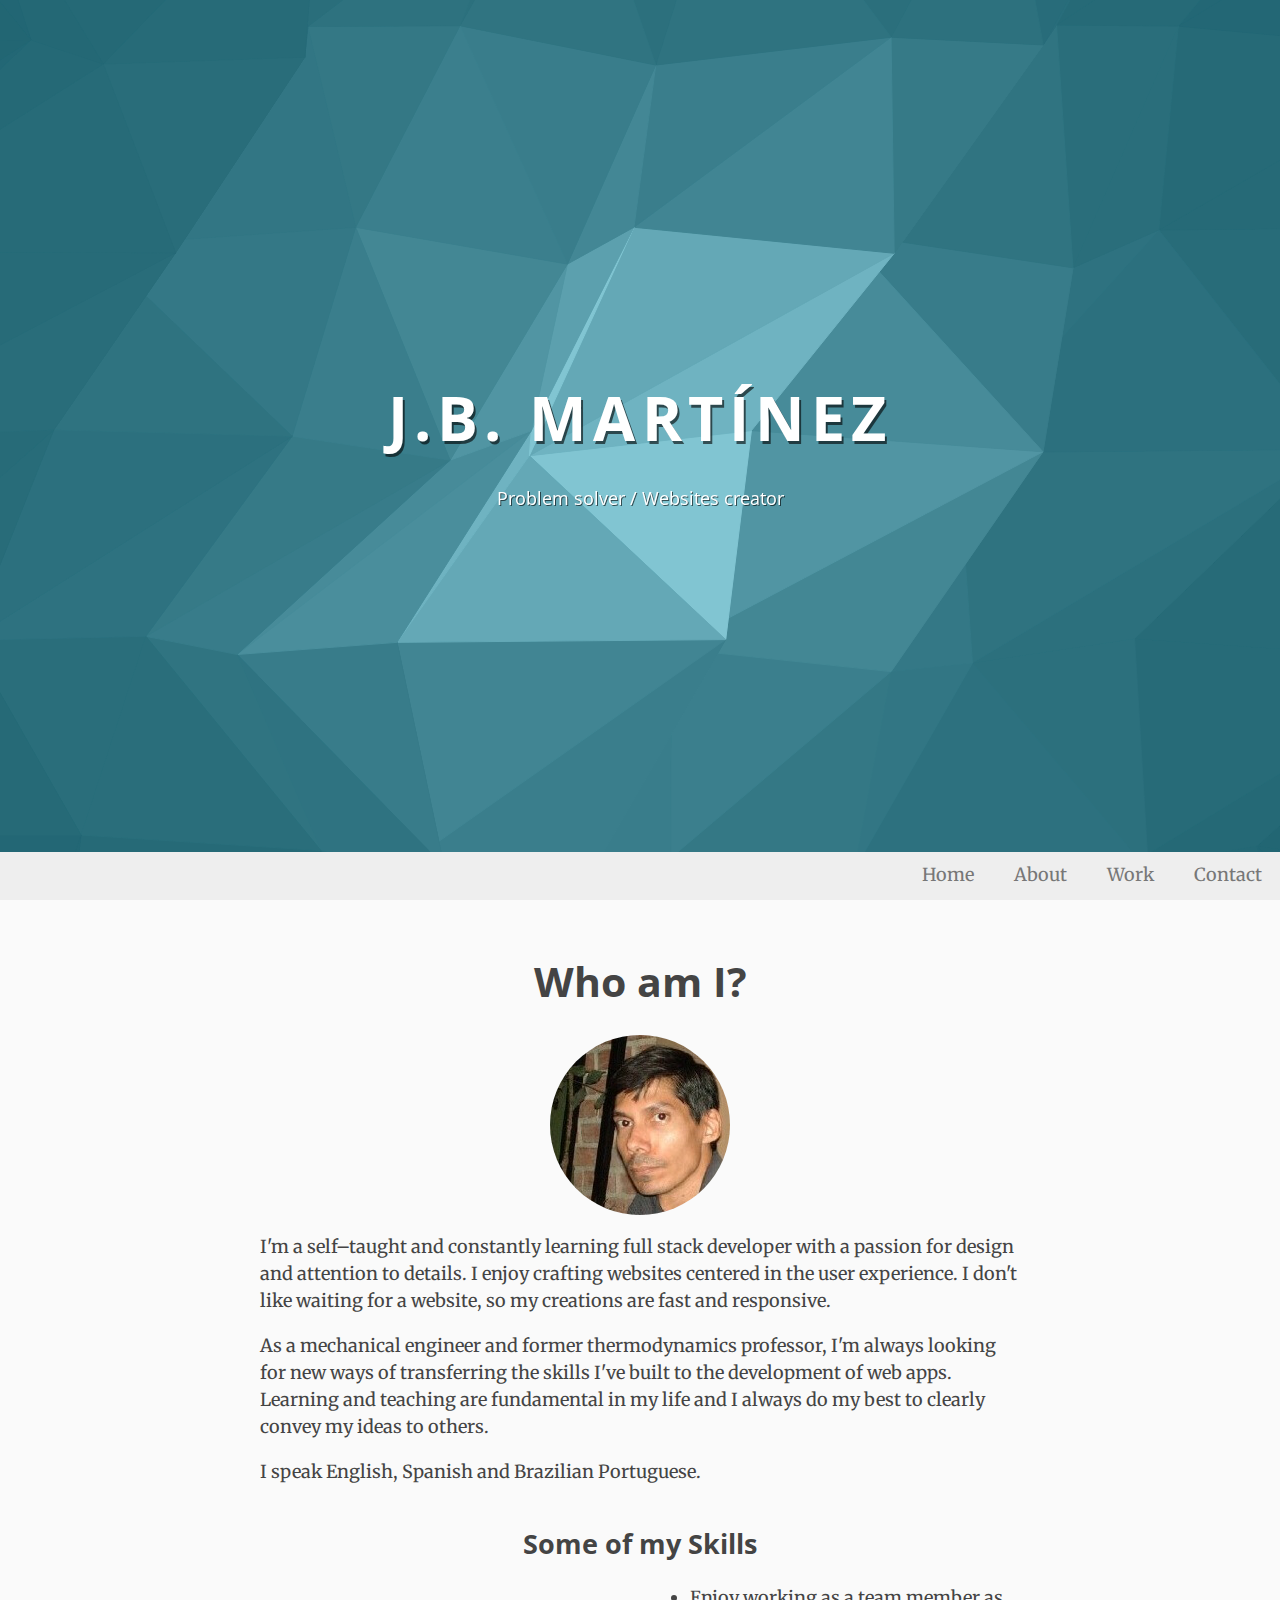
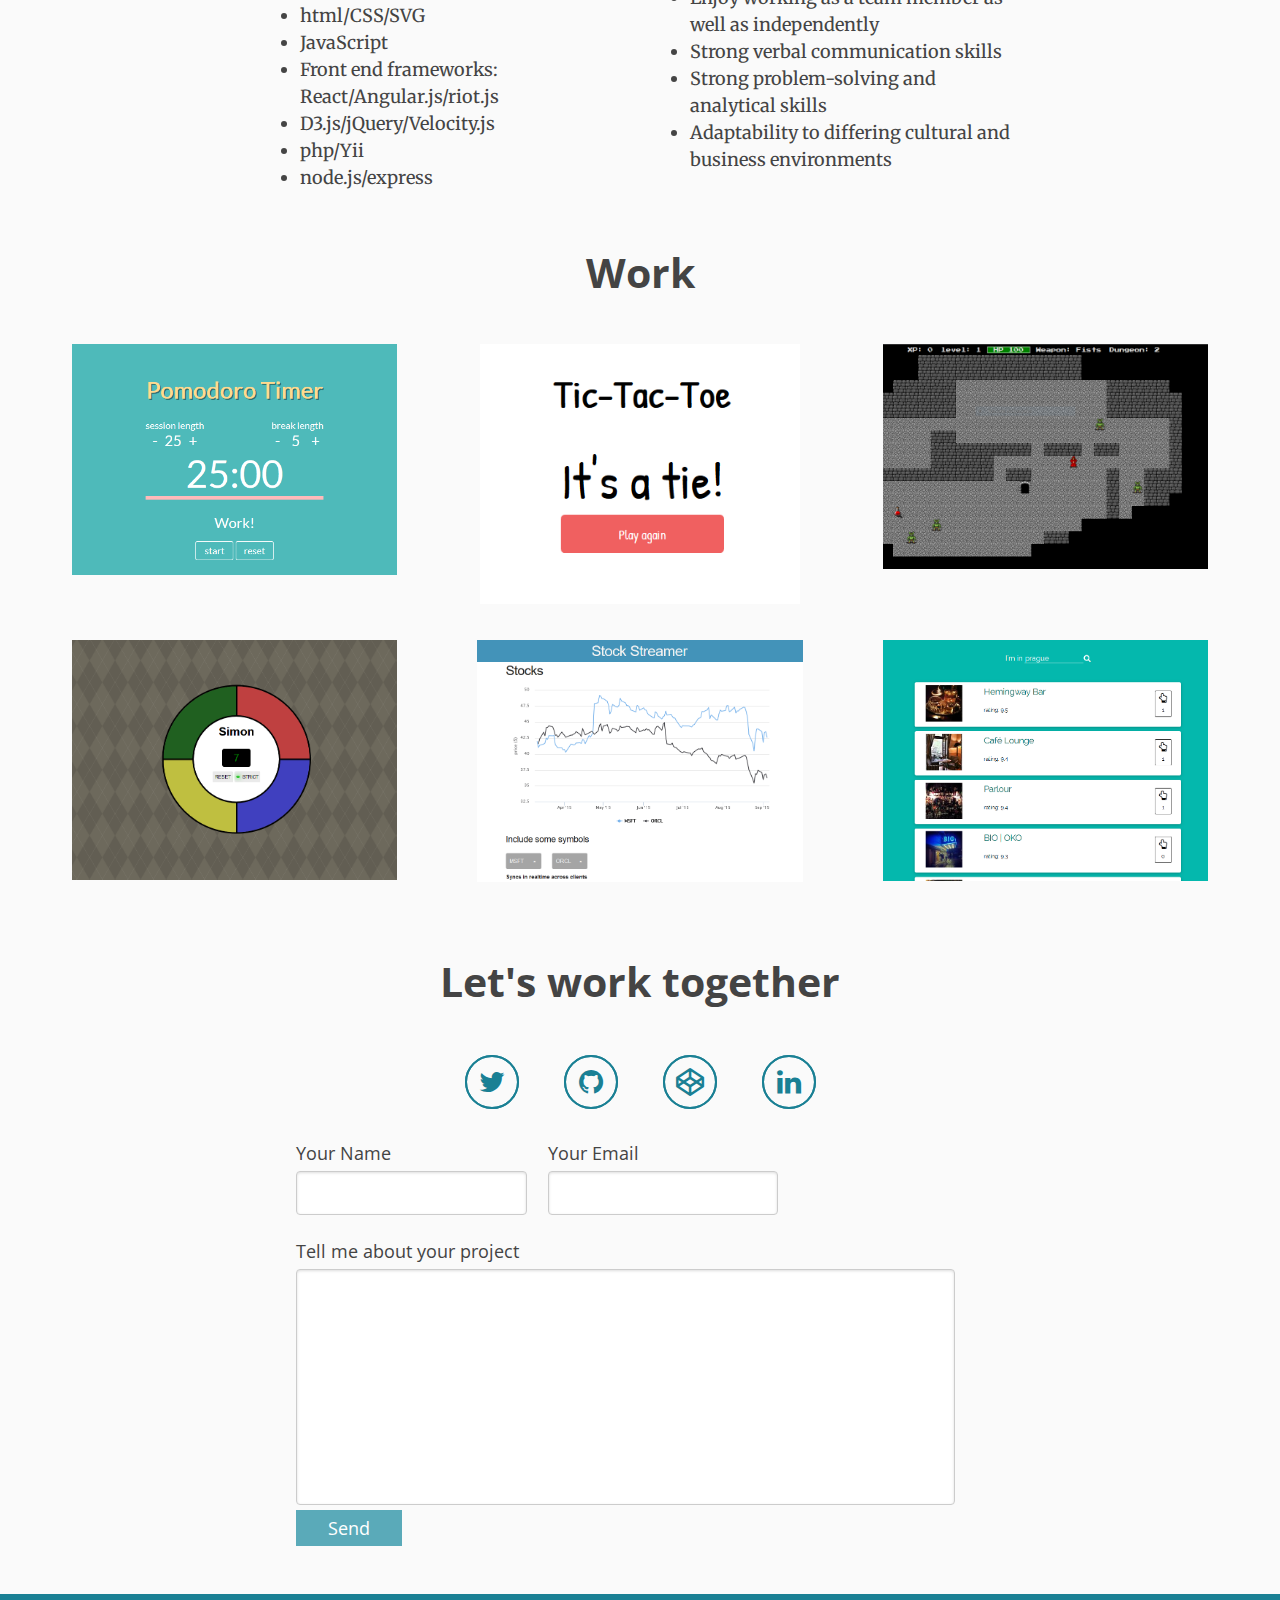
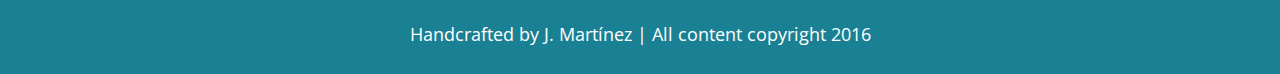
==== commit a8442147: "include roguelike" ====
--- a/index.html
+++ b/index.html
@@ -92,8 +92,8 @@
         <ul>
           <li>html/CSS/SVG</li>
           <li>JavaScript</li>
-          <li>Front end frameworks: Angular.js/riot.js</li>
-          <li>jQuery/Velocity.js</li>
+          <li>Front end frameworks: React/Angular.js/riot.js</li>
+          <li>D3.js/jQuery/Velocity.js</li>
           <li>php/Yii</li>
           <li>node.js/express</li>
           <li>Enjoy working as a team member as well as independently</li>
@@ -124,18 +124,18 @@
     
     <div class="pure-u-1 pure-u-md-1-2 pure-u-lg-1-3">
       <figure>
-        <a href="http://codepen.io/jbmartinez/full/rVPJLM" target="_blank">
-          <img src="assets/img/demos/calculator.png" alt="On line calculator" class="pure-img" />
-          <figcaption>On line calculator</figcaption>
-        </a>
-      </figure>
-    </div>
-    
-    <div class="pure-u-1 pure-u-md-1-2 pure-u-lg-1-3">
-      <figure>
         <a href="http://codepen.io/jbmartinez/full/rVbvbg" target="_blank">
           <img src="assets/img/demos/tic-tac-toe2.png" alt="Tic-tac-toe game" class="pure-img" />
           <figcaption>Tic-tac-toe game</figcaption>
+        </a>
+      </figure>
+    </div>
+    
+    <div class="pure-u-1 pure-u-md-1-2 pure-u-lg-1-3">
+      <figure>
+        <a href="http://codepen.io/jbmartinez/full/dGqKer/" target="_blank">
+          <img src="assets/img/demos/roguelike.png" alt="Roguelike game" class="pure-img" />
+          <figcaption>Roguelike game</figcaption>
         </a>
       </figure>
     </div>
@@ -221,7 +221,7 @@
     <!--/div-->
 
     <footer>
-  <p class="copyright">Handcrafted by J. Martínez | All content copyright 2015</p>
+  <p class="copyright">Handcrafted by J. Martínez | All content copyright 2016</p>
 </footer>
 
     <script src="https://cdnjs.cloudflare.com/ajax/libs/jquery/2.1.3/jquery.min.js" charset="utf-8"></script>
